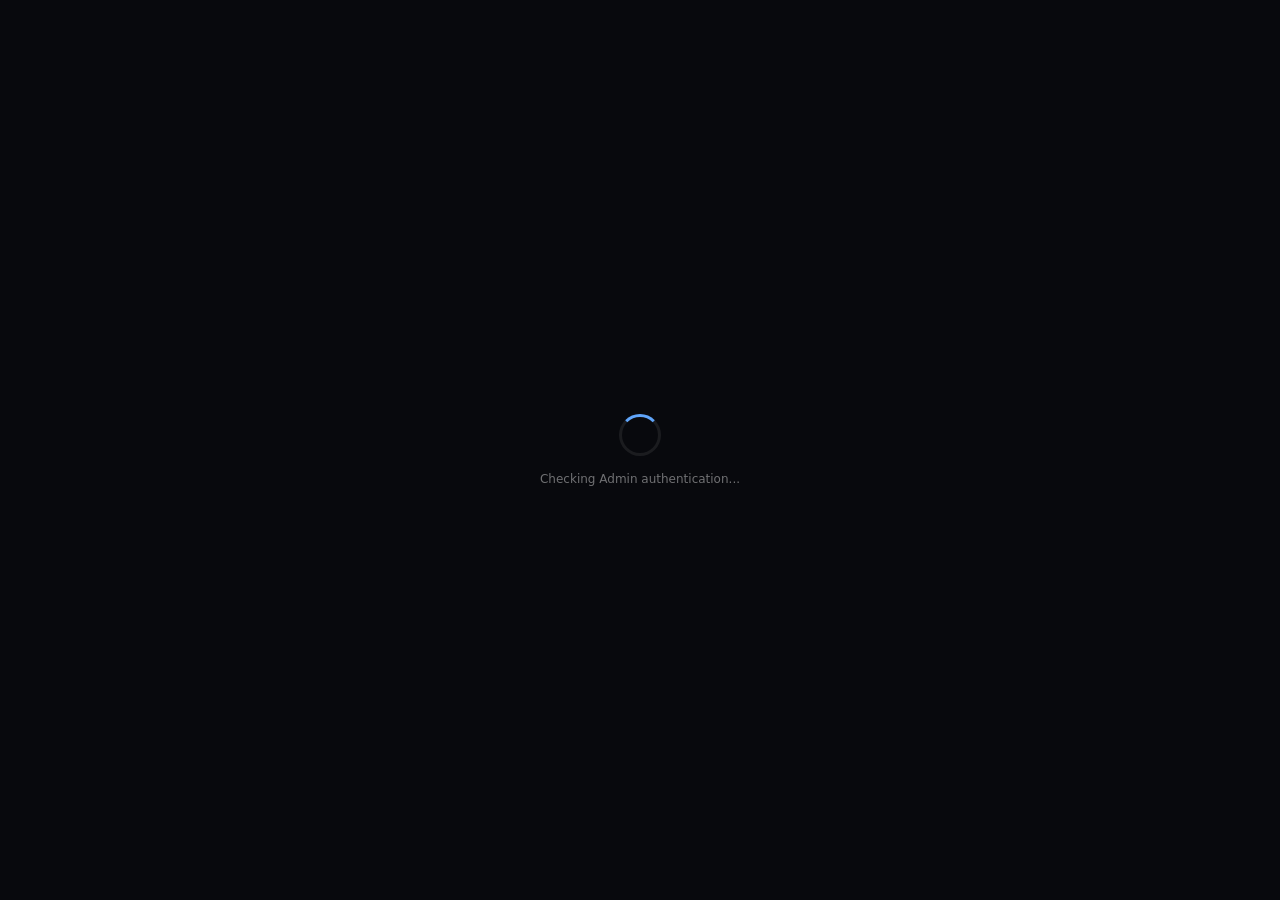
==== admin/index.html @ 2ea58e99 "Update index.html" ====
<!DOCTYPE html>
<html lang="en">
<head>
  <meta charset="UTF-8">

  <meta
    name="viewport"
    content="width=device-width, initial-scale=1.0"
  >

  <title>Admin | Personal Course Studio</title>

  <meta
    name="description"
    content="Personal Course Studio Admin Panel"
  >

  <link
    rel="manifest"
    href="../manifest.json"
  >

  <meta
    name="theme-color"
    content="#08090d"
  >

  <style>
    * {
      margin: 0;
      padding: 0;
      box-sizing: border-box;
    }

    html,
    body {
      width: 100%;
      min-height: 100%;
    }

    body {
      min-height: 100vh;
      font-family:
        Inter,
        system-ui,
        -apple-system,
        BlinkMacSystemFont,
        "Segoe UI",
        sans-serif;
      color: #f5f7fa;
      background: #08090d;
      overflow-x: hidden;
    }

    button,
    input {
      font: inherit;
    }

    button {
      cursor: pointer;
    }

    .auth-loading {
      position: fixed;
      inset: 0;
      z-index: 99999;
      display: flex;
      align-items: center;
      justify-content: center;
      background: #08090d;
    }

    .auth-loading.hidden {
      display: none;
    }

    .loader-card {
      text-align: center;
      padding: 30px;
    }

    .loader {
      width: 42px;
      height: 42px;
      margin: 0 auto 16px;
      border-radius: 50%;
      border: 3px solid rgba(255,255,255,0.08);
      border-top-color: #60a5fa;
      animation: spin 0.8s linear infinite;
    }

    @keyframes spin {
      to {
        transform: rotate(360deg);
      }
    }

    .loader-card p {
      color: rgba(255,255,255,0.42);
      font-size: 12px;
    }

    .app {
      min-height: 100vh;
      display: flex;
      background:
        radial-gradient(
          circle at 80% 10%,
          rgba(37,99,235,0.08),
          transparent 28%
        ),
        #08090d;
    }

    .sidebar {
      width: 260px;
      flex: 0 0 260px;
      min-height: 100vh;
      position: fixed;
      left: 0;
      top: 0;
      bottom: 0;
      z-index: 100;
      display: flex;
      flex-direction: column;
      padding: 20px;
      background: rgba(11,13,19,0.97);
      border-right: 1px solid rgba(255,255,255,0.07);
    }

    .sidebar-brand {
      display: flex;
      align-items: center;
      gap: 11px;
      padding: 6px 5px 22px;
      border-bottom: 1px solid rgba(255,255,255,0.07);
    }

    .sidebar-logo {
      width: 44px;
      height: 44px;
      border-radius: 12px;
      object-fit: contain;
      padding: 4px;
      background: #fff;
    }

    .sidebar-brand-text {
      min-width: 0;
    }

    .sidebar-brand-text strong {
      display: block;
      font-size: 13px;
      white-space: nowrap;
      overflow: hidden;
      text-overflow: ellipsis;
    }

    .sidebar-brand-text span {
      display: block;
      margin-top: 3px;
      font-size: 10px;
      color: rgba(255,255,255,0.38);
    }

    .nav {
      display: flex;
      flex-direction: column;
      gap: 5px;
      margin-top: 22px;
    }

    .nav-item {
      width: 100%;
      min-height: 44px;
      display: flex;
      align-items: center;
      gap: 11px;
      padding: 0 12px;
      border-radius: 11px;
      border: 1px solid transparent;
      background: transparent;
      color: rgba(255,255,255,0.50);
      text-align: left;
      font-size: 12px;
      font-weight: 800;
      transition: 0.2s ease;
    }

    .nav-item:hover,
    .nav-item.active {
      color: #fff;
      background: rgba(255,255,255,0.055);
      border-color: rgba(255,255,255,0.06);
    }

    .nav-icon {
      width: 24px;
      text-align: center;
      font-size: 15px;
    }

    .sidebar-bottom {
      margin-top: auto;
      padding-top: 18px;
      border-top: 1px solid rgba(255,255,255,0.07);
    }

    .admin-account {
      display: flex;
      align-items: center;
      gap: 10px;
      padding: 10px;
      border-radius: 12px;
      background: rgba(255,255,255,0.035);
    }

    .admin-avatar {
      width: 36px;
      height: 36px;
      flex: 0 0 36px;
      display: flex;
      align-items: center;
      justify-content: center;
      border-radius: 10px;
      background:
        linear-gradient(
          135deg,
          #2563eb,
          #4f46e5
        );
      font-size: 13px;
      font-weight: 900;
    }

    .admin-account-info {
      min-width: 0;
    }

    .admin-account-info strong {
      display: block;
      font-size: 11px;
    }

    .admin-account-info span {
      display: block;
      margin-top: 3px;
      font-size: 9px;
      color: rgba(255,255,255,0.38);
      overflow: hidden;
      text-overflow: ellipsis;
      white-space: nowrap;
    }

    .logout-btn {
      width: 100%;
      height: 42px;
      margin-top: 9px;
      border-radius: 10px;
      border: 1px solid rgba(248,113,113,0.13);
      background: rgba(127,29,29,0.10);
      color: #fca5a5;
      font-size: 11px;
      font-weight: 800;
    }

    .mobile-header {
      display: none;
      height: 62px;
      position: fixed;
      top: 0;
      left: 0;
      right: 0;
      z-index: 200;
      align-items: center;
      justify-content: space-between;
      padding: 0 14px;
      background: rgba(8,9,13,0.96);
      border-bottom: 1px solid rgba(255,255,255,0.07);
    }

    .mobile-menu-btn {
      width: 40px;
      height: 40px;
      border-radius: 10px;
      border: 1px solid rgba(255,255,255,0.08);
      background: rgba(255,255,255,0.04);
      color: #fff;
      font-size: 18px;
    }

    .content {
      width: calc(100% - 260px);
      margin-left: 260px;
      min-height: 100vh;
      padding: 25px;
    }

    .content-inner {
      width: min(1250px, 100%);
      margin: 0 auto;
    }

    .page-header {
      display: flex;
      align-items: center;
      justify-content: space-between;
      gap: 15px;
      margin-bottom: 22px;
    }

    .page-header h1 {
      font-size: 25px;
      letter-spacing: -0.035em;
    }

    .page-header p {
      margin-top: 6px;
      font-size: 12px;
      color: rgba(255,255,255,0.40);
    }

    .sync-badge {
      display: inline-flex;
      align-items: center;
      gap: 7px;
      padding: 9px 12px;
      border-radius: 999px;
      font-size: 10px;
      font-weight: 900;
      white-space: nowrap;
    }

    .sync-badge::before {
      content: "";
      width: 7px;
      height: 7px;
      border-radius: 50%;
      background: currentColor;
    }

    .sync-badge.live {
      color: #86efac;
      background: rgba(34,197,94,0.08);
    }

    .sync-badge.local {
      color: #fcd34d;
      background: rgba(245,158,11,0.08);
    }

    .sync-badge.error {
      color: #fca5a5;
      background: rgba(239,68,68,0.08);
    }

    .dashboard-grid {
      display: grid;
      grid-template-columns:
        minmax(0, 1.45fr)
        minmax(300px, 0.75fr);
      gap: 18px;
    }

    .card {
      padding: 20px;
      border: 1px solid rgba(255,255,255,0.07);
      border-radius: 18px;
      background: rgba(255,255,255,0.035);
    }

    .card-header {
      display: flex;
      align-items: center;
      justify-content: space-between;
      gap: 12px;
      margin-bottom: 18px;
    }

    .card-header h2 {
      font-size: 14px;
    }

    .card-header span {
      font-size: 10px;
      color: rgba(255,255,255,0.34);
    }

    .student-toolbar {
      display: flex;
      align-items: center;
      justify-content: space-between;
      gap: 10px;
      margin-bottom: 14px;
    }

    .search-box {
      flex: 1;
      height: 42px;
      padding: 0 12px;
      border-radius: 10px;
      border: 1px solid rgba(255,255,255,0.08);
      outline: none;
      background: rgba(255,255,255,0.04);
      color: #fff;
      font-size: 11px;
    }

    .search-box::placeholder {
      color: rgba(255,255,255,0.25);
    }

    .add-student-btn {
      height: 42px;
      padding: 0 15px;
      border: 0;
      border-radius: 10px;
      background: #2563eb;
      color: #fff;
      font-size: 11px;
      font-weight: 900;
      white-space: nowrap;
    }

    .student-table {
      width: 100%;
      overflow-x: auto;
    }

    table {
      width: 100%;
      border-collapse: collapse;
      min-width: 520px;
    }

    th {
      padding: 10px 9px;
      text-align: left;
      font-size: 9px;
      font-weight: 900;
      color: rgba(255,255,255,0.34);
      border-bottom: 1px solid rgba(255,255,255,0.07);
    }

    td {
      padding: 11px 9px;
      font-size: 11px;
      border-bottom: 1px solid rgba(255,255,255,0.045);
      vertical-align: middle;
    }

    .student-cell {
      display: flex;
      align-items: center;
      gap: 10px;
    }

    .student-image {
      width: 38px;
      height: 38px;
      object-fit: cover;
      border-radius: 10px;
      background: rgba(255,255,255,0.08);
    }

    .student-name {
      font-weight: 800;
    }

    .student-id {
      margin-top: 3px;
      font-size: 9px;
      color: rgba(255,255,255,0.32);
    }

    .action-group {
      display: flex;
      gap: 5px;
    }

    .action-btn {
      height: 31px;
      padding: 0 9px;
      border-radius: 8px;
      border: 1px solid rgba(255,255,255,0.07);
      background: rgba(255,255,255,0.04);
      color: rgba(255,255,255,0.65);
      font-size: 9px;
      font-weight: 800;
    }

    .action-btn.delete {
      color: #fca5a5;
      border-color: rgba(248,113,113,0.10);
    }

    .empty-table {
      padding: 40px 20px;
      text-align: center;
      color: rgba(255,255,255,0.30);
      font-size: 11px;
    }

    .logo-preview {
      width: 100%;
      min-height: 190px;
      display: flex;
      align-items: center;
      justify-content: center;
      border-radius: 15px;
      border: 1px dashed rgba(255,255,255,0.12);
      background: rgba(255,255,255,0.025);
      overflow: hidden;
    }

    .logo-preview img {
      max-width: 180px;
      max-height: 130px;
      object-fit: contain;
      border-radius: 14px;
    }

    .logo-empty {
      text-align: center;
      color: rgba(255,255,255,0.30);
      font-size: 11px;
    }

    .logo-actions {
      display: grid;
      grid-template-columns: 1fr 1fr;
      gap: 8px;
      margin-top: 12px;
    }

    .upload-logo-btn,
    .remove-logo-btn {
      height: 42px;
      border-radius: 10px;
      font-size: 10px;
      font-weight: 900;
    }

    .upload-logo-btn {
      border: 0;
      background: #2563eb;
      color: #fff;
    }

    .remove-logo-btn {
      border: 1px solid rgba(248,113,113,0.12);
      background: rgba(127,29,29,0.10);
      color: #fca5a5;
    }

    .logo-note {
      margin-top: 11px;
      font-size: 9px;
      line-height: 1.6;
      color: rgba(255,255,255,0.30);
    }

    .info-grid {
      display: grid;
      grid-template-columns: repeat(3, 1fr);
      gap: 12px;
      margin-top: 18px;
    }

    .info-card {
      padding: 15px;
      border-radius: 14px;
      background: rgba(255,255,255,0.03);
      border: 1px solid rgba(255,255,255,0.06);
    }

    .info-card .number {
      font-size: 25px;
      font-weight: 900;
      letter-spacing: -0.04em;
    }

    .info-card p {
      margin-top: 4px;
      font-size: 9px;
      color: rgba(255,255,255,0.34);
    }

    .modal {
      position: fixed;
      inset: 0;
      z-index: 1000;
      display: none;
      align-items: center;
      justify-content: center;
      padding: 20px;
      background: rgba(0,0,0,0.72);
      backdrop-filter: blur(8px);
    }

    .modal.show {
      display: flex;
    }

    .modal-card {
      width: min(470px, 100%);
      max-height: calc(100vh - 40px);
      overflow-y: auto;
      padding: 22px;
      border-radius: 20px;
      border: 1px solid rgba(255,255,255,0.09);
      background: #10131b;
      box-shadow: 0 30px 90px rgba(0,0,0,0.55);
    }

    .modal-header {
      display: flex;
      align-items: center;
      justify-content: space-between;
      margin-bottom: 20px;
    }

    .modal-header h3 {
      font-size: 16px;
    }

    .close-modal {
      width: 34px;
      height: 34px;
      border-radius: 9px;
      border: 1px solid rgba(255,255,255,0.08);
      background: rgba(255,255,255,0.04);
      color: #fff;
      font-size: 16px;
    }

    .form-group {
      margin-bottom: 14px;
    }

    .form-group label {
      display: block;
      margin-bottom: 7px;
      font-size: 10px;
      font-weight: 900;
      color: rgba(255,255,255,0.55);
    }

    .form-input {
      width: 100%;
      height: 44px;
      padding: 0 12px;
      border-radius: 10px;
      border: 1px solid rgba(255,255,255,0.08);
      outline: none;
      background: rgba(255,255,255,0.04);
      color: #fff;
      font-size: 11px;
    }

    .form-input:focus {
      border-color: rgba(96,165,250,0.55);
      box-shadow:
        0 0 0 3px
        rgba(37,99,235,0.10);
    }

    .image-drop {
      min-height: 130px;
      display: flex;
      align-items: center;
      justify-content: center;
      text-align: center;
      padding: 18px;
      border-radius: 12px;
      border: 1px dashed rgba(255,255,255,0.12);
      background: rgba(255,255,255,0.025);
      cursor: pointer;
      overflow: hidden;
    }

    .image-drop img {
      max-width: 100%;
      max-height: 180px;
      object-fit: contain;
      border-radius: 10px;
    }

    .image-drop-text {
      color: rgba(255,255,255,0.32);
      font-size: 10px;
      line-height: 1.6;
    }

    .modal-actions {
      display: flex;
      justify-content: flex-end;
      gap: 8px;
      margin-top: 18px;
    }

    .modal-btn {
      height: 40px;
      padding: 0 14px;
      border-radius: 9px;
      font-size: 10px;
      font-weight: 900;
    }

    .modal-btn.cancel {
      border: 1px solid rgba(255,255,255,0.08);
      background: rgba(255,255,255,0.04);
      color: rgba(255,255,255,0.65);
    }

    .modal-btn.save {
      border: 0;
      background: #2563eb;
      color: #fff;
    }

    .toast {
      position: fixed;
      left: 50%;
      bottom: 24px;
      z-index: 5000;
      max-width: calc(100% - 30px);
      padding: 12px 16px;
      border-radius: 11px;
      background: rgba(15,23,42,0.96);
      border: 1px solid rgba(255,255,255,0.09);
      box-shadow: 0 18px 50px rgba(0,0,0,0.35);
      color: #fff;
      font-size: 11px;
      transform: translate(-50%, 20px);
      opacity: 0;
      pointer-events: none;
      transition: 0.25s ease;
    }

    .toast.show {
      transform: translate(-50%, 0);
      opacity: 1;
    }

    @media (max-width: 1000px) {
      .dashboard-grid {
        grid-template-columns: 1fr;
      }
    }

    @media (max-width: 760px) {
      .sidebar {
        transform: translateX(-100%);
        transition: 0.25s ease;
        box-shadow: 20px 0 60px rgba(0,0,0,0.35);
      }

      .sidebar.open {
        transform: translateX(0);
      }

      .mobile-header {
        display: flex;
      }

      .content {
        width: 100%;
        margin-left: 0;
        padding: 82px 14px 20px;
      }

      .page-header {
        align-items: flex-start;
        flex-direction: column;
      }

      .info-grid {
        grid-template-columns: 1fr;
      }
    }

    @media (max-width: 500px) {
      .student-toolbar {
        align-items: stretch;
        flex-direction: column;
      }

      .add-student-btn {
        width: 100%;
      }

      .logo-actions {
        grid-template-columns: 1fr;
      }
    }
  </style>
</head>

<body>

  <div
    class="auth-loading"
    id="authLoading"
  >
    <div class="loader-card">
      <div class="loader"></div>

      <p>
        Checking Admin authentication...
      </p>
    </div>
  </div>


  <header class="mobile-header">

    <button
      class="mobile-menu-btn"
      id="mobileMenuBtn"
      type="button"
      aria-label="Open menu"
    >
      ☰
    </button>

    <strong>
      Admin Panel
    </strong>

    <div style="width:40px;"></div>

  </header>


  <div class="app">

    <aside
      class="sidebar"
      id="sidebar"
    >

      <div class="sidebar-brand">

        <img
          class="sidebar-logo"
          id="sidebarLogo"
          src="https://github.com/yourdocuments/masha.github.io/blob/main/logo.png?raw=true"
          alt="SNK Business"
        >

        <div class="sidebar-brand-text">

          <strong>
            Personal Course Studio
          </strong>

          <span>
            Admin Control
          </span>

        </div>

      </div>


      <nav class="nav">

        <button
          class="nav-item active"
          type="button"
        >
          <span class="nav-icon">
            👥
          </span>

          <span>
            Student Manager
          </span>
        </button>


        <button
          class="nav-item"
          type="button"
          id="logoNavBtn"
        >
          <span class="nav-icon">
            🖼️
          </span>

          <span>
            Studio Logo
          </span>
        </button>

      </nav>


      <div class="sidebar-bottom">

        <div class="admin-account">

          <div class="admin-avatar">
            A
          </div>

          <div class="admin-account-info">

            <strong>
              Admin
            </strong>

            <span id="adminEmail">
              Checking...
            </span>

          </div>

        </div>


        <button
          class="logout-btn"
          id="logoutBtn"
          type="button"
        >
          Logout
        </button>

      </div>

    </aside>


    <main class="content">

      <div class="content-inner">

        <div class="page-header">

          <div>

            <h1>
              Admin Dashboard
            </h1>

            <p>
              Manage students and studio branding.
            </p>

          </div>


          <div
            class="sync-badge local"
            id="syncBadge"
          >
            LOCAL MODE
          </div>

        </div>


        <div class="dashboard-grid">

          <section class="card">

            <div class="card-header">

              <h2>
                Student Manager
              </h2>

              <span id="studentTotal">
                0 students
              </span>

            </div>


            <div class="student-toolbar">

              <input
                id="studentSearch"
                class="search-box"
                type="search"
                placeholder="Search students..."
              >


              <button
                class="add-student-btn"
                id="addStudentBtn"
                type="button"
              >
                + Add Student
              </button>

            </div>


            <div class="student-table">

              <table>

                <thead>

                  <tr>

                    <th>
                      STUDENT
                    </th>

                    <th>
                      CREATED
                    </th>

                    <th>
                      ACTIONS
                    </th>

                  </tr>

                </thead>


                <tbody id="studentTableBody">

                  <tr>

                    <td
                      colspan="3"
                      class="empty-table"
                    >
                      Loading students...
                    </td>

                  </tr>

                </tbody>

              </table>

            </div>

          </section>


          <section
            class="card"
            id="logoCard"
          >

            <div class="card-header">

              <h2>
                Studio Logo
              </h2>

              <span>
                Firebase Storage
              </span>

            </div>


            <div
              class="logo-preview"
              id="logoPreview"
            >

              <img
                id="logoPreviewImage"
                src=""
                alt="Studio Logo"
                style="display:none;"
              >

              <div
                class="logo-empty"
                id="logoEmpty"
              >
                No custom logo uploaded.
              </div>

            </div>


            <input
              type="file"
              id="logoInput"
              accept="image/*"
              hidden
            >


            <div class="logo-actions">

              <button
                class="upload-logo-btn"
                id="uploadLogoBtn"
                type="button"
              >
                Upload Logo
              </button>

              <button
                class="remove-logo-btn"
                id="removeLogoBtn"
                type="button"
              >
                Remove Logo
              </button>

            </div>


            <p class="logo-note">
              Logo Firebase Storage-এ upload হবে এবং
              Mentor Studio-তেও sync হবে।
            </p>

          </section>

        </div>


        <div class="info-grid">

          <div class="info-card">

            <div
              class="number"
              id="infoStudents"
            >
              0
            </div>

            <p>
              Total Students
            </p>

          </div>


          <div class="info-card">

            <div
              class="number"
              id="infoLogo"
            >
              —
            </div>

            <p>
              Studio Logo
            </p>

          </div>


          <div class="info-card">

            <div
              class="number"
              id="infoAuth"
            >
              ✓
            </div>

            <p>
              Firebase Auth
            </p>

          </div>

        </div>

      </div>

    </main>

  </div>


  <div
    class="modal"
    id="studentModal"
  >

    <div class="modal-card">

      <div class="modal-header">

        <h3 id="modalTitle">
          Add Student
        </h3>

        <button
          class="close-modal"
          id="closeModalBtn"
          type="button"
        >
          ×
        </button>

      </div>


      <div class="form-group">

        <label for="studentName">
          Student Name
        </label>

        <input
          class="form-input"
          id="studentName"
          type="text"
          placeholder="Enter student name"
        >

      </div>


      <div class="form-group">

        <label>
          Student Image
        </label>


        <label
          class="image-drop"
          for="studentImageInput"
          id="imageDrop"
        >

          <div
            class="image-drop-text"
            id="imageDropText"
          >
            Click to upload student image
          </div>

          <img
            id="studentImagePreview"
            src=""
            alt=""
            style="display:none;"
          >

        </label>


        <input
          type="file"
          id="studentImageInput"
          accept="image/*"
          hidden
        >

      </div>


      <div class="modal-actions">

        <button
          class="modal-btn cancel"
          id="cancelModalBtn"
          type="button"
        >
          Cancel
        </button>

        <button
          class="modal-btn save"
          id="saveStudentBtn"
          type="button"
        >
          Save Student
        </button>

      </div>

    </div>

  </div>


  <div
    class="toast"
    id="toast"
  ></div>


  <script type="module">

    /* =====================================================
       FIREBASE
    ===================================================== */

    import {
      auth,
      db,
      storage
    } from "../firebase.js";


    import {
      collection,
      doc,
      setDoc,
      deleteDoc,
      onSnapshot,
      serverTimestamp
    } from "https://www.gstatic.com/firebasejs/12.2.1/firebase-firestore.js";


    import {
      ref,
      uploadBytes,
      getDownloadURL
    } from "https://www.gstatic.com/firebasejs/12.2.1/firebase-storage.js";


    /* =====================================================
       AUTH GUARD
    ===================================================== */

    import {
      protectAdmin,
      logoutStudio
    } from "../auth-guard.js";


    /* =====================================================
       CONFIG
    ===================================================== */

    const STUDENTS_KEY =
      "personalCourseStudioStudents";

    const PROFILE_KEY =
      "personalCourseStudioProfile";

    const SETTINGS_KEY =
      "personalCourseStudioSettings";


    /* =====================================================
       ELEMENTS
    ===================================================== */

    const authLoading =
      document.getElementById(
        "authLoading"
      );

    const adminEmail =
      document.getElementById(
        "adminEmail"
      );

    const logoutBtn =
      document.getElementById(
        "logoutBtn"
      );

    const syncBadge =
      document.getElementById(
        "syncBadge"
      );

    const studentTableBody =
      document.getElementById(
        "studentTableBody"
      );

    const studentSearch =
      document.getElementById(
        "studentSearch"
      );

    const addStudentBtn =
      document.getElementById(
        "addStudentBtn"
      );

    const studentTotal =
      document.getElementById(
        "studentTotal"
      );

    const infoStudents =
      document.getElementById(
        "infoStudents"
      );

    const infoLogo =
      document.getElementById(
        "infoLogo"
      );

    const logoPreviewImage =
      document.getElementById(
        "logoPreviewImage"
      );

    const logoEmpty =
      document.getElementById(
        "logoEmpty"
      );

    const logoInput =
      document.getElementById(
        "logoInput"
      );

    const uploadLogoBtn =
      document.getElementById(
        "uploadLogoBtn"
      );

    const removeLogoBtn =
      document.getElementById(
        "removeLogoBtn"
      );

    const sidebarLogo =
      document.getElementById(
        "sidebarLogo"
      );

    const studentModal =
      document.getElementById(
        "studentModal"
      );

    const modalTitle =
      document.getElementById(
        "modalTitle"
      );

    const closeModalBtn =
      document.getElementById(
        "closeModalBtn"
      );

    const cancelModalBtn =
      document.getElementById(
        "cancelModalBtn"
      );

    const studentName =
      document.getElementById(
        "studentName"
      );

    const studentImageInput =
      document.getElementById(
        "studentImageInput"
      );

    const studentImagePreview =
      document.getElementById(
        "studentImagePreview"
      );

    const imageDropText =
      document.getElementById(
        "imageDropText"
      );

    const saveStudentBtn =
      document.getElementById(
        "saveStudentBtn"
      );

    const logoCard =
      document.getElementById(
        "logoCard"
      );

    const logoNavBtn =
      document.getElementById(
        "logoNavBtn"
      );

    const mobileMenuBtn =
      document.getElementById(
        "mobileMenuBtn"
      );

    const sidebar =
      document.getElementById(
        "sidebar"
      );

    const toast =
      document.getElementById(
        "toast"
      );


    /* =====================================================
       STATE
    ===================================================== */

    let students = [];

    let editingStudentId = null;

    let selectedStudentImageFile = null;

    let currentLogoUrl = "";

    let toastTimer = null;


    /* =====================================================
       TOAST
    ===================================================== */

    function showToast(message) {

      toast.textContent =
        message;

      toast.classList.add(
        "show"
      );

      clearTimeout(
        toastTimer
      );

      toastTimer =
        setTimeout(
          () => {

            toast.classList.remove(
              "show"
            );

          },
          2600
        );
    }


    /* =====================================================
       SYNC STATUS
    ===================================================== */

    function setSyncStatus(
      text,
      type
    ) {

      syncBadge.textContent =
        text;

      syncBadge.className =
        "sync-badge " + type;
    }


    /* =====================================================
       START ADMIN APP
    ===================================================== */

    async function startAdminApp(
      user
    ) {

      console.log(
        "Admin authenticated:",
        user.email
      );


      authLoading.classList.add(
        "hidden"
      );


      adminEmail.textContent =
        user.email;


      sessionStorage.setItem(
        "personalCourseStudioRole",
        "admin"
      );

      sessionStorage.setItem(
        "personalCourseStudioUsername",
        "admin"
      );

      sessionStorage.setItem(
        "personalCourseStudioUid",
        user.uid
      );

      sessionStorage.setItem(
        "personalCourseStudioAdminLoggedIn",
        "true"
      );


      loadLocalData();

      listenToStudents();

      listenToLogo();

      registerServiceWorker();

    }


    /* =====================================================
       START AUTH GUARD
    ===================================================== */

    protectAdmin()
      .then(
        user => {

          startAdminApp(
            user
          );

        }
      )
      .catch(
        error => {

          console.error(
            "Admin guard error:",
            error
          );

          window.location.replace(
            "../login/"
          );

        }
      );


    /* =====================================================
       LOGOUT
    ===================================================== */

    logoutBtn.addEventListener(
      "click",
      async () => {

        logoutBtn.disabled =
          true;

        logoutBtn.textContent =
          "Logging out...";

        await logoutStudio();

      }
    );


    /* =====================================================
       LOCAL DATA
    ===================================================== */

    function loadLocalData() {

      try {

        const savedStudents =
          JSON.parse(
            localStorage.getItem(
              STUDENTS_KEY
            ) || "[]"
          );

        students =
          Array.isArray(
            savedStudents
          )
            ? savedStudents
            : [];

        renderStudents();

      } catch {

        students = [];

        renderStudents();

      }


      try {

        const profile =
          JSON.parse(
            localStorage.getItem(
              PROFILE_KEY
            ) || "null"
          );

        if (
          profile &&
          profile.logo
        ) {

          applyLogo(
            profile.logo
          );

        }

      } catch {}

    }


    /* =====================================================
       FIRESTORE STUDENTS
    ===================================================== */

    function listenToStudents() {

      try {

        const studentsRef =
          collection(
            db,
            "students"
          );

        onSnapshot(
          studentsRef,

          snapshot => {

            students =
              snapshot.docs.map(
                item => ({
                  id: item.id,
                  ...item.data()
                })
              );

            localStorage.setItem(
              STUDENTS_KEY,
              JSON.stringify(
                students
              )
            );

            renderStudents();

            setSyncStatus(
              "LIVE SYNC",
              "live"
            );

          },

          error => {

            console.error(
              "Students snapshot:",
              error
            );

            loadLocalStudents();

            setSyncStatus(
              "LOCAL MODE",
              "local"
            );

          }
        );

      } catch (
        error
      ) {

        console.error(
          "Student Firebase error:",
          error
        );

        loadLocalStudents();

      }

    }


    /* =====================================================
       LOCAL STUDENTS
    ===================================================== */

    function loadLocalStudents() {

      try {

        const saved =
          JSON.parse(
            localStorage.getItem(
              STUDENTS_KEY
            ) || "[]"
          );

        students =
          Array.isArray(saved)
            ? saved
            : [];

      } catch {

        students = [];

      }

      renderStudents();

    }


    /* =====================================================
       RENDER STUDENTS
    ===================================================== */

    function renderStudents() {

      const search =
        studentSearch.value
          .trim()
          .toLowerCase();


      const filtered =
        students.filter(
          student =>
            String(
              student.name || ""
            )
              .toLowerCase()
              .includes(search)
        );


      studentTotal.textContent =
        `${students.length} student${
          students.length === 1
            ? ""
            : "s"
        }`;


      infoStudents.textContent =
        students.length;


      if (!filtered.length) {

        studentTableBody.innerHTML = `
          <tr>
            <td
              colspan="3"
              class="empty-table"
            >
              ${
                students.length
                  ? "No matching students found."
                  : "No students added yet."
              }
            </td>
          </tr>
        `;

        return;

      }


      studentTableBody.innerHTML =
        filtered.map(
          student => {

            const image =
              student.image ||
              student.photo ||
              student.avatar ||
              student.imageUrl ||
              "";


            const avatar =
              image ||
              "https://ui-avatars.com/api/?name=" +
              encodeURIComponent(
                student.name ||
                "Student"
              ) +
              "&background=1e293b&color=ffffff";


            const created =
              student.createdAt &&
              typeof student.createdAt.toDate ===
                "function"

                ? student.createdAt
                    .toDate()
                    .toLocaleDateString()

                : student.createdAt
                  ? new Date(
                      student.createdAt
                    ).toLocaleDateString()

                  : "—";


            return `
              <tr>

                <td>

                  <div class="student-cell">

                    <img
                      class="student-image"
                      src="${avatar}"
                      alt=""
                    >

                    <div>

                      <div class="student-name">
                        ${escapeHtml(
                          student.name ||
                          "Unnamed Student"
                        )}
                      </div>

                      <div class="student-id">
                        ID: ${escapeHtml(
                          student.id || "—"
                        )}
                      </div>

                    </div>

                  </div>

                </td>


                <td>
                  ${escapeHtml(created)}
                </td>


                <td>

                  <div class="action-group">

                    <button
                      class="action-btn"
                      type="button"
                      data-edit="${student.id}"
                    >
                      Edit
                    </button>

                    <button
                      class="action-btn delete"
                      type="button"
                      data-delete="${student.id}"
                    >
                      Delete
                    </button>

                  </div>

                </td>

              </tr>
            `;

          }
        ).join("");


      document
        .querySelectorAll(
          "[data-edit]"
        )
        .forEach(
          button => {

            button.addEventListener(
              "click",
              () => {

                openEditStudent(
                  button.dataset.edit
                );

              }
            );

          }
        );


      document
        .querySelectorAll(
          "[data-delete]"
        )
        .forEach(
          button => {

            button.addEventListener(
              "click",
              () => {

                deleteStudent(
                  button.dataset.delete
                );

              }
            );

          }
        );

    }


    /* =====================================================
       SEARCH
    ===================================================== */

    studentSearch.addEventListener(
      "input",
      renderStudents
    );


    /* =====================================================
       ADD STUDENT
    ===================================================== */

    addStudentBtn.addEventListener(
      "click",
      openAddStudent
    );


    function openAddStudent() {

      editingStudentId =
        null;

      selectedStudentImageFile =
        null;

      modalTitle.textContent =
        "Add Student";

      studentName.value =
        "";

      studentImageInput.value =
        "";

      studentImagePreview.style.display =
        "none";

      studentImagePreview.src =
        "";

      imageDropText.style.display =
        "block";

      saveStudentBtn.textContent =
        "Save Student";

      studentModal.classList.add(
        "show"
      );

    }


    /* =====================================================
       EDIT STUDENT
    ===================================================== */

    function openEditStudent(
      id
    ) {

      const student =
        students.find(
          item =>
            item.id === id
        );


      if (!student) {
        return;
      }


      editingStudentId =
        id;

      selectedStudentImageFile =
        null;


      modalTitle.textContent =
        "Edit Student";


      studentName.value =
        student.name || "";


      studentImageInput.value =
        "";


      const image =
        student.image ||
        student.photo ||
        student.avatar ||
        student.imageUrl ||
        "";


      if (image) {

        studentImagePreview.src =
          image;

        studentImagePreview.style.display =
          "block";

        imageDropText.style.display =
          "none";

      } else {

        studentImagePreview.style.display =
          "none";

        imageDropText.style.display =
          "block";

      }


      saveStudentBtn.textContent =
        "Update Student";


      studentModal.classList.add(
        "show"
      );

    }


    /* =====================================================
       CLOSE MODAL
    ===================================================== */

    function closeStudentModal() {

      studentModal.classList.remove(
        "show"
      );

      editingStudentId =
        null;

      selectedStudentImageFile =
        null;

    }


    closeModalBtn.addEventListener(
      "click",
      closeStudentModal
    );


    cancelModalBtn.addEventListener(
      "click",
      closeStudentModal
    );


    studentModal.addEventListener(
      "click",
      event => {

        if (
          event.target ===
          studentModal
        ) {

          closeStudentModal();

        }

      }
    );


    /* =====================================================
       STUDENT IMAGE
    ===================================================== */

    studentImageInput.addEventListener(
      "change",
      event => {

        const file =
          event.target.files?.[0];


        if (!file) {
          return;
        }


        selectedStudentImageFile =
          file;


        const reader =
          new FileReader();


        reader.onload =
          () => {

            studentImagePreview.src =
              reader.result;

            studentImagePreview.style.display =
              "block";

            imageDropText.style.display =
              "none";

          };


        reader.readAsDataURL(
          file
        );

      }
    );


    /* =====================================================
       SAVE STUDENT
    ===================================================== */

    saveStudentBtn.addEventListener(
      "click",
      saveStudent
    );


    async function saveStudent() {

      const name =
        studentName.value.trim();


      if (!name) {

        showToast(
          "Student name দিন।"
        );

        studentName.focus();

        return;

      }


      saveStudentBtn.disabled =
        true;

      saveStudentBtn.textContent =
        "Saving...";


      const wasEditing =
        Boolean(
          editingStudentId
        );


      try {

        const id =
          editingStudentId ||
          `student_${Date.now()}`;


        let imageUrl = "";


        const existing =
          students.find(
            student =>
              student.id === id
          );


        imageUrl =
          existing?.image ||
          existing?.imageUrl ||
          "";


        if (
          selectedStudentImageFile
        ) {

          const storageRef =
            ref(
              storage,
              `students/${id}/${Date.now()}_${selectedStudentImageFile.name}`
            );


          const uploadResult =
            await uploadBytes(
              storageRef,
              selectedStudentImageFile
            );


          imageUrl =
            await getDownloadURL(
              uploadResult.ref
            );

        }


        await setDoc(
          doc(
            db,
            "students",
            id
          ),
          {

            name,

            image:
              imageUrl,

            imageUrl:
              imageUrl,

            updatedAt:
              serverTimestamp(),

            ...(wasEditing
              ? {}
              : {
                  createdAt:
                    serverTimestamp()
                })

          },
          {
            merge: true
          }
        );


        showToast(
          wasEditing
            ? "Student updated."
            : "Student added."
        );


        closeStudentModal();


      } catch (
        error
      ) {

        console.error(
          "Save student error:",
          error
        );


        saveStudentLocal(
          name
        );


        showToast(
          "Firebase unavailable. Student local mode-এ saved."
        );


        closeStudentModal();


        setSyncStatus(
          "LOCAL MODE",
          "local"
        );

      } finally {

        saveStudentBtn.disabled =
          false;

        saveStudentBtn.textContent =
          wasEditing
            ? "Update Student"
            : "Save Student";

      }

    }


    /* =====================================================
       LOCAL STUDENT FALLBACK
    ===================================================== */

    function saveStudentLocal(
      name
    ) {

      const index =
        students.findIndex(
          student =>
            student.id ===
            editingStudentId
        );


      let image = "";


      if (
        studentImagePreview.src &&
        studentImagePreview.src !==
          window.location.href
      ) {

        image =
          studentImagePreview.src;

      }


      const record = {

        id:
          editingStudentId ||
          `student_${Date.now()}`,

        name,

        image,

        createdAt:
          new Date().toISOString()

      };


      if (index >= 0) {

        students[index] = {
          ...students[index],
          ...record
        };

      } else {

        students.unshift(
          record
        );

      }


      localStorage.setItem(
        STUDENTS_KEY,
        JSON.stringify(
          students
        )
      );


      renderStudents();

    }


    /* =====================================================
       DELETE STUDENT
    ===================================================== */

    async function deleteStudent(
      id
    ) {

      const student =
        students.find(
          item =>
            item.id === id
        );


      if (!student) {
        return;
      }


      const confirmed =
        confirm(
          `Delete "${
            student.name ||
            "this student"
          }"?`
        );


      if (!confirmed) {
        return;
      }


      try {

        await deleteDoc(
          doc(
            db,
            "students",
            id
          )
        );


        showToast(
          "Student deleted."
        );


      } catch (
        error
      ) {

        console.error(
          "Delete student:",
          error
        );


        students =
          students.filter(
            item =>
              item.id !== id
          );


        localStorage.setItem(
          STUDENTS_KEY,
          JSON.stringify(
            students
          )
        );


        renderStudents();


        showToast(
          "Firebase unavailable. Removed locally."
        );


        setSyncStatus(
          "LOCAL MODE",
          "local"
        );

      }

    }


    /* =====================================================
       LOGO LISTENER
    ===================================================== */

    function listenToLogo() {

      try {

        const settingsRef =
          doc(
            db,
            "studio",
            "settings"
          );


        onSnapshot(
          settingsRef,

          snapshot => {

            if (
              !snapshot.exists()
            ) {

              loadLocalLogo();

              return;

            }


            const data =
              snapshot.data();


            const logoUrl =
              data.studioLogo ||
              "";


            currentLogoUrl =
              logoUrl;


            if (logoUrl) {

              applyLogo(
                logoUrl
              );


              localStorage.setItem(
                SETTINGS_KEY,
                JSON.stringify({
                  ...getLocalSettings(),
                  studioLogo:
                    logoUrl
                })
              );

            } else {

              applyLogo(
                ""
              );

            }


            setSyncStatus(
              "LIVE SYNC",
              "live"
            );

          },

          error => {

            console.error(
              "Logo snapshot:",
              error
            );


            loadLocalLogo();

          }
        );

      } catch (
        error
      ) {

        console.error(
          "Logo Firebase:",
          error
        );


        loadLocalLogo();

      }

    }


    /* =====================================================
       LOCAL LOGO
    ===================================================== */

    function loadLocalLogo() {

      try {

        const profile =
          JSON.parse(
            localStorage.getItem(
              PROFILE_KEY
            ) || "null"
          );


        if (
          profile?.logo
        ) {

          applyLogo(
            profile.logo
          );

        }

      } catch {}

    }


    function getLocalSettings() {

      try {

        return JSON.parse(
          localStorage.getItem(
            SETTINGS_KEY
          ) || "{}"
        );

      } catch {

        return {};

      }

    }


    /* =====================================================
       APPLY LOGO
    ===================================================== */

    function applyLogo(
      url
    ) {

      currentLogoUrl =
        url || "";


      if (url) {

        logoPreviewImage.src =
          url;

        logoPreviewImage.style.display =
          "block";

        logoEmpty.style.display =
          "none";


        sidebarLogo.src =
          url;


        infoLogo.textContent =
          "✓";

      } else {

        logoPreviewImage.src =
          "";

        logoPreviewImage.style.display =
          "none";

        logoEmpty.style.display =
          "block";


        sidebarLogo.src =
          "https://github.com/yourdocuments/masha.github.io/blob/main/logo.png?raw=true";


        infoLogo.textContent =
          "—";

      }


      try {

        const profile =
          JSON.parse(
            localStorage.getItem(
              PROFILE_KEY
            ) || "{}"
          );


        profile.logo =
          url || "";


        localStorage.setItem(
          PROFILE_KEY,
          JSON.stringify(
            profile
          )
        );

      } catch {}

    }


    /* =====================================================
       LOGO UPLOAD
    ===================================================== */

    uploadLogoBtn.addEventListener(
      "click",
      () => {

        logoInput.click();

      }
    );


    logoInput.addEventListener(
      "change",
      async event => {

        const file =
          event.target.files?.[0];


        if (!file) {
          return;
        }


        uploadLogoBtn.disabled =
          true;

        uploadLogoBtn.textContent =
          "Uploading...";


        try {

          const storageRef =
            ref(
              storage,
              `studio/logo/${Date.now()}_${file.name}`
            );


          const result =
            await uploadBytes(
              storageRef,
              file
            );


          const logoUrl =
            await getDownloadURL(
              result.ref
            );


          await setDoc(
            doc(
              db,
              "studio",
              "settings"
            ),
            {

              studioLogo:
                logoUrl,

              updatedAt:
                serverTimestamp()

            },
            {
              merge: true
            }
          );


          const settings =
            getLocalSettings();


          settings.studioLogo =
            logoUrl;


          localStorage.setItem(
            SETTINGS_KEY,
            JSON.stringify(
              settings
            )
          );


          applyLogo(
            logoUrl
          );


          showToast(
            "Logo uploaded successfully."
          );


          setSyncStatus(
            "LIVE SYNC",
            "live"
          );


        } catch (
          error
        ) {

          console.error(
            "Logo upload:",
            error
          );


          showToast(
            "Logo upload failed."
          );


          setSyncStatus(
            "SYNC ERROR",
            "error"
          );


        } finally {

          uploadLogoBtn.disabled =
            false;

          uploadLogoBtn.textContent =
            "Upload Logo";

          logoInput.value =
            "";

        }

      }
    );


    /* =====================================================
       REMOVE LOGO
    ===================================================== */

    removeLogoBtn.addEventListener(
      "click",
      async () => {

        if (!currentLogoUrl) {

          showToast(
            "কোনো custom logo নেই।"
          );

          return;

        }


        const confirmed =
          confirm(
            "Custom studio logo remove করবেন?"
          );


        if (!confirmed) {
          return;
        }


        removeLogoBtn.disabled =
          true;


        try {

          await setDoc(
            doc(
              db,
              "studio",
              "settings"
            ),
            {

              studioLogo:
                "",

              updatedAt:
                serverTimestamp()

            },
            {
              merge: true
            }
          );


          applyLogo(
            ""
          );


          const settings =
            getLocalSettings();


          settings.studioLogo =
            "";


          localStorage.setItem(
            SETTINGS_KEY,
            JSON.stringify(
              settings
            )
          );


          showToast(
            "Logo removed."
          );


        } catch (
          error
        ) {

          console.error(
            "Remove logo:",
            error
          );


          showToast(
            "Logo remove করা যায়নি।"
          );


        } finally {

          removeLogoBtn.disabled =
            false;

        }

      }
    );


    /* =====================================================
       LOGO NAV
    ===================================================== */

    logoNavBtn.addEventListener(
      "click",
      () => {

        logoCard.scrollIntoView({
          behavior: "smooth",
          block: "center"
        });


        closeMobileMenu();

      }
    );


    /* =====================================================
       MOBILE MENU
    ===================================================== */

    mobileMenuBtn.addEventListener(
      "click",
      () => {

        sidebar.classList.toggle(
          "open"
        );

      }
    );


    function closeMobileMenu() {

      sidebar.classList.remove(
        "open"
      );

    }


    /* =====================================================
       ESCAPE HTML
    ===================================================== */

    function escapeHtml(
      value
    ) {

      return String(
        value
      )
        .replaceAll(
          "&",
          "&amp;"
        )
        .replaceAll(
          "<",
          "&lt;"
        )
        .replaceAll(
          ">",
          "&gt;"
        )
        .replaceAll(
          '"',
          "&quot;"
        )
        .replaceAll(
          "'",
          "&#039;"
        );

    }


    /* =====================================================
       SERVICE WORKER
    ===================================================== */

    function registerServiceWorker() {

      if (
        "serviceWorker" in navigator
      ) {

        navigator.serviceWorker
          .register(
            "../sw.js"
          )
          .catch(
            error => {

              console.log(
                "Service worker:",
                error
              );

            }
          );

      }

    }

  </script>

</body>
</html>
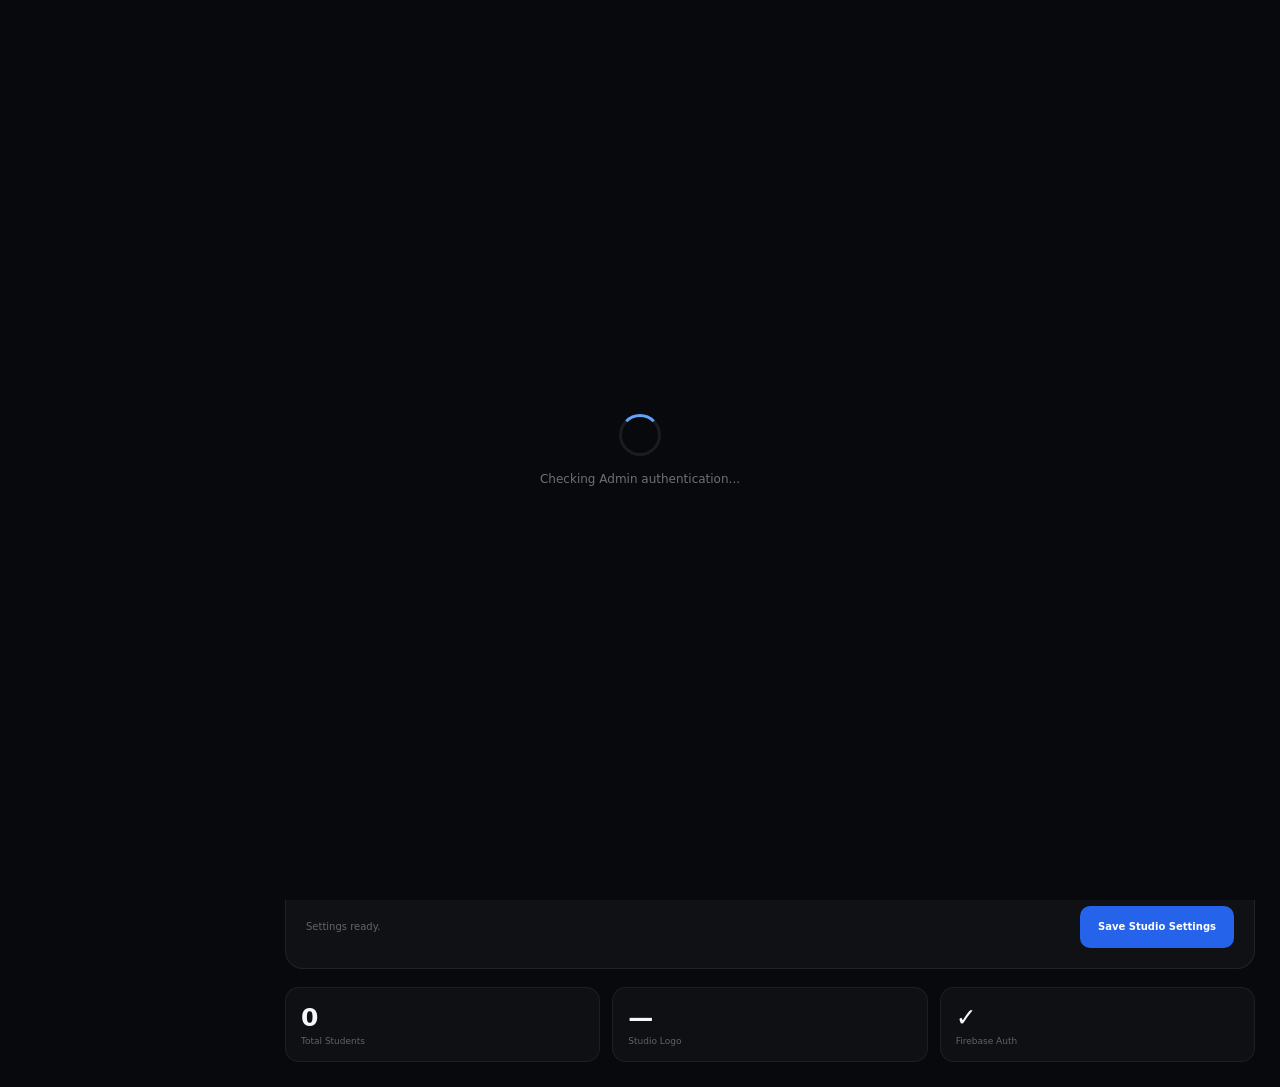
==== commit 3002c77d: "Update index.html" ====
--- a/admin/index.html
+++ b/admin/index.html
@@ -53,7 +53,9 @@
     }
 
     button,
-    input {
+    input,
+    textarea,
+    select {
       font: inherit;
     }
 
@@ -560,6 +562,105 @@
       font-size: 9px;
       line-height: 1.6;
       color: rgba(255,255,255,0.30);
+    }
+
+    /* SETTINGS */
+
+    .settings-card {
+      margin-top: 18px;
+    }
+
+    .settings-grid {
+      display: grid;
+      grid-template-columns:
+        repeat(2, minmax(0, 1fr));
+      gap: 14px;
+    }
+
+    .settings-field {
+      min-width: 0;
+    }
+
+    .settings-field.full {
+      grid-column: 1 / -1;
+    }
+
+    .settings-field label {
+      display: block;
+      margin-bottom: 7px;
+      font-size: 10px;
+      font-weight: 900;
+      color: rgba(255,255,255,0.55);
+    }
+
+    .settings-input,
+    .settings-textarea,
+    .settings-select {
+      width: 100%;
+      border: 1px solid rgba(255,255,255,0.08);
+      outline: none;
+      border-radius: 10px;
+      background: rgba(255,255,255,0.04);
+      color: #fff;
+      font-size: 11px;
+    }
+
+    .settings-input,
+    .settings-select {
+      height: 44px;
+      padding: 0 12px;
+    }
+
+    .settings-textarea {
+      min-height: 92px;
+      padding: 12px;
+      resize: vertical;
+      line-height: 1.5;
+    }
+
+    .settings-input:focus,
+    .settings-textarea:focus,
+    .settings-select:focus {
+      border-color: rgba(96,165,250,0.55);
+      box-shadow:
+        0 0 0 3px
+        rgba(37,99,235,0.10);
+    }
+
+    .settings-select option {
+      background: #10131b;
+      color: #fff;
+    }
+
+    .settings-actions {
+      display: flex;
+      align-items: center;
+      justify-content: space-between;
+      gap: 12px;
+      margin-top: 18px;
+      padding-top: 16px;
+      border-top: 1px solid rgba(255,255,255,0.06);
+    }
+
+    .settings-status {
+      color: rgba(255,255,255,0.35);
+      font-size: 10px;
+    }
+
+    .save-settings-btn {
+      height: 42px;
+      padding: 0 18px;
+      border: 0;
+      border-radius: 10px;
+      background: #2563eb;
+      color: #fff;
+      font-size: 10px;
+      font-weight: 900;
+    }
+
+    .save-settings-btn:disabled {
+      opacity: 0.55;
+      cursor: not-allowed;
     }
 
     .info-grid {
@@ -777,8 +878,25 @@
         flex-direction: column;
       }
 
+      .settings-grid {
+        grid-template-columns: 1fr;
+      }
+
+      .settings-field.full {
+        grid-column: auto;
+      }
+
       .info-grid {
         grid-template-columns: 1fr;
+      }
+
+      .settings-actions {
+        align-items: stretch;
+        flex-direction: column;
+      }
+
+      .save-settings-btn {
+        width: 100%;
       }
     }
 
@@ -800,20 +918,26 @@
 </head>
 
 <body>
+
+  <!-- AUTH LOADING -->
 
   <div
     class="auth-loading"
     id="authLoading"
   >
     <div class="loader-card">
+
       <div class="loader"></div>
 
       <p>
         Checking Admin authentication...
       </p>
+
     </div>
   </div>
 
+
+  <!-- MOBILE HEADER -->
 
   <header class="mobile-header">
 
@@ -837,6 +961,8 @@
 
   <div class="app">
 
+    <!-- SIDEBAR -->
+
     <aside
       class="sidebar"
       id="sidebar"
@@ -871,7 +997,9 @@
         <button
           class="nav-item active"
           type="button"
+          id="studentNavBtn"
         >
+
           <span class="nav-icon">
             👥
           </span>
@@ -879,6 +1007,7 @@
           <span>
             Student Manager
           </span>
+
         </button>
 
 
@@ -887,6 +1016,7 @@
           type="button"
           id="logoNavBtn"
         >
+
           <span class="nav-icon">
             🖼️
           </span>
@@ -894,6 +1024,24 @@
           <span>
             Studio Logo
           </span>
+
+        </button>
+
+
+        <button
+          class="nav-item"
+          type="button"
+          id="settingsNavBtn"
+        >
+
+          <span class="nav-icon">
+            ⚙️
+          </span>
+
+          <span>
+            Studio Settings
+          </span>
+
         </button>
 
       </nav>
@@ -935,6 +1083,8 @@
     </aside>
 
 
+    <!-- MAIN -->
+
     <main class="content">
 
       <div class="content-inner">
@@ -948,7 +1098,7 @@
             </h1>
 
             <p>
-              Manage students and studio branding.
+              Manage students, studio branding and settings.
             </p>
 
           </div>
@@ -964,9 +1114,16 @@
         </div>
 
 
+        <!-- STUDENTS + LOGO -->
+
         <div class="dashboard-grid">
 
-          <section class="card">
+          <!-- STUDENTS -->
+
+          <section
+            class="card"
+            id="studentCard"
+          >
 
             <div class="card-header">
 
@@ -1049,6 +1206,8 @@
           </section>
 
 
+          <!-- LOGO -->
+
           <section
             class="card"
             id="logoCard"
@@ -1107,6 +1266,7 @@
                 Upload Logo
               </button>
 
+
               <button
                 class="remove-logo-btn"
                 id="removeLogoBtn"
@@ -1128,6 +1288,150 @@
         </div>
 
 
+        <!-- STUDIO SETTINGS -->
+
+        <section
+          class="card settings-card"
+          id="settingsCard"
+        >
+
+          <div class="card-header">
+
+            <h2>
+              Studio Settings
+            </h2>
+
+            <span>
+              Firebase Firestore
+            </span>
+
+          </div>
+
+
+          <div class="settings-grid">
+
+            <div class="settings-field">
+
+              <label for="studioName">
+                Studio Name
+              </label>
+
+              <input
+                class="settings-input"
+                id="studioName"
+                type="text"
+                placeholder="Personal Course Studio"
+              >
+
+            </div>
+
+
+            <div class="settings-field">
+
+              <label for="studioLogoText">
+                Studio Logo Text
+              </label>
+
+              <input
+                class="settings-input"
+                id="studioLogoText"
+                type="text"
+                placeholder="CS"
+              >
+
+            </div>
+
+
+            <div class="settings-field">
+
+              <label for="studioSubtitle">
+                Studio Subtitle
+              </label>
+
+              <input
+                class="settings-input"
+                id="studioSubtitle"
+                type="text"
+                placeholder="নিজের ক্লাস ও কোর্স ভিডিও তৈরির জন্য"
+              >
+
+            </div>
+
+
+            <div class="settings-field">
+
+              <label for="selectedBrand">
+                Selected Brand
+              </label>
+
+              <input
+                class="settings-input"
+                id="selectedBrand"
+                type="text"
+                placeholder="Shah Neil Khan / USHA.AI"
+              >
+
+            </div>
+
+
+            <div class="settings-field">
+
+              <label for="zoomTitle">
+                Zoom / Class Title
+              </label>
+
+              <input
+                class="settings-input"
+                id="zoomTitle"
+                type="text"
+                placeholder="Zoom Demo"
+              >
+
+            </div>
+
+
+            <div class="settings-field full">
+
+              <label for="welcomeText">
+                Welcome Text
+              </label>
+
+              <textarea
+                class="settings-textarea"
+                id="welcomeText"
+                placeholder="আপনার ক্লাস শুরু করার জন্য প্রস্তুত?"
+              ></textarea>
+
+            </div>
+
+          </div>
+
+
+          <div class="settings-actions">
+
+            <div
+              class="settings-status"
+              id="settingsStatus"
+            >
+              Settings ready.
+            </div>
+
+
+            <button
+              class="save-settings-btn"
+              id="saveSettingsBtn"
+              type="button"
+            >
+              Save Studio Settings
+            </button>
+
+          </div>
+
+        </section>
+
+
+        <!-- INFO -->
+
         <div class="info-grid">
 
           <div class="info-card">
@@ -1185,6 +1489,8 @@
 
   </div>
 
+
+  <!-- STUDENT MODAL -->
 
   <div
     class="modal"
@@ -1246,6 +1552,7 @@
             Click to upload student image
           </div>
 
+
           <img
             id="studentImagePreview"
             src=""
@@ -1276,6 +1583,7 @@
           Cancel
         </button>
 
+
         <button
           class="modal-btn save"
           id="saveStudentBtn"
@@ -1291,6 +1599,8 @@
   </div>
 
 
+  <!-- TOAST -->
+
   <div
     class="toast"
     id="toast"
@@ -1304,7 +1614,6 @@
     ===================================================== */
 
     import {
-      auth,
       db,
       storage
     } from "../firebase.js";
@@ -1351,6 +1660,29 @@
       "personalCourseStudioSettings";
 
 
+    const DEFAULT_SETTINGS = {
+
+      studioName:
+        "Personal Course Studio",
+
+      studioSubtitle:
+        "নিজের ক্লাস ও কোর্স ভিডিও তৈরির জন্য",
+
+      studioLogo:
+        "CS",
+
+      selectedBrand:
+        "Shah Neil Khan / USHA.AI",
+
+      zoomTitle:
+        "Zoom Demo",
+
+      welcomeText:
+        "আপনার ক্লাস শুরু করার জন্য প্রস্তুত?"
+
+    };
+
+
     /* =====================================================
        ELEMENTS
     ===================================================== */
@@ -1490,6 +1822,26 @@
         "logoNavBtn"
       );
 
+    const studentNavBtn =
+      document.getElementById(
+        "studentNavBtn"
+      );
+
+    const settingsNavBtn =
+      document.getElementById(
+        "settingsNavBtn"
+      );
+
+    const studentCard =
+      document.getElementById(
+        "studentCard"
+      );
+
+    const settingsCard =
+      document.getElementById(
+        "settingsCard"
+      );
+
     const mobileMenuBtn =
       document.getElementById(
         "mobileMenuBtn"
@@ -1503,6 +1855,49 @@
     const toast =
       document.getElementById(
         "toast"
+      );
+
+
+    /* SETTINGS ELEMENTS */
+
+    const studioName =
+      document.getElementById(
+        "studioName"
+      );
+
+    const studioLogoText =
+      document.getElementById(
+        "studioLogoText"
+      );
+
+    const studioSubtitle =
+      document.getElementById(
+        "studioSubtitle"
+      );
+
+    const selectedBrand =
+      document.getElementById(
+        "selectedBrand"
+      );
+
+    const zoomTitle =
+      document.getElementById(
+        "zoomTitle"
+      );
+
+    const welcomeText =
+      document.getElementById(
+        "welcomeText"
+      );
+
+    const saveSettingsBtn =
+      document.getElementById(
+        "saveSettingsBtn"
+      );
+
+    const settingsStatus =
+      document.getElementById(
+        "settingsStatus"
       );
 
 
@@ -1512,20 +1907,26 @@
 
     let students = [];
 
-    let editingStudentId = null;
-
-    let selectedStudentImageFile = null;
-
-    let currentLogoUrl = "";
-
-    let toastTimer = null;
+    let editingStudentId =
+      null;
+
+    let selectedStudentImageFile =
+      null;
+
+    let currentLogoUrl =
+      "";
+
+    let toastTimer =
+      null;
 
 
     /* =====================================================
        TOAST
     ===================================================== */
 
-    function showToast(message) {
+    function showToast(
+      message
+    ) {
 
       toast.textContent =
         message;
@@ -1549,6 +1950,7 @@
           },
           2600
         );
+
     }
 
 
@@ -1565,12 +1967,14 @@
         text;
 
       syncBadge.className =
-        "sync-badge " + type;
+        "sync-badge " +
+        type;
+
     }
 
 
     /* =====================================================
-       START ADMIN APP
+       START ADMIN
     ===================================================== */
 
     async function startAdminApp(
@@ -1589,28 +1993,8 @@
 
 
       adminEmail.textContent =
-        user.email;
-
-
-      sessionStorage.setItem(
-        "personalCourseStudioRole",
-        "admin"
-      );
-
-      sessionStorage.setItem(
-        "personalCourseStudioUsername",
-        "admin"
-      );
-
-      sessionStorage.setItem(
-        "personalCourseStudioUid",
-        user.uid
-      );
-
-      sessionStorage.setItem(
-        "personalCourseStudioAdminLoggedIn",
-        "true"
-      );
+        user.email ||
+        "Admin";
 
 
       loadLocalData();
@@ -1619,13 +2003,15 @@
 
       listenToLogo();
 
+      listenToStudioSettings();
+
       registerServiceWorker();
 
     }
 
 
     /* =====================================================
-       START AUTH GUARD
+       AUTH GUARD
     ===================================================== */
 
     protectAdmin()
@@ -1729,6 +2115,9 @@
 
       } catch {}
 
+
+      loadLocalSettings();
+
     }
 
 
@@ -1745,6 +2134,7 @@
             db,
             "students"
           );
+
 
         onSnapshot(
           studentsRef,
@@ -1759,6 +2149,7 @@
                 })
               );
 
+
             localStorage.setItem(
               STUDENTS_KEY,
               JSON.stringify(
@@ -1766,7 +2157,9 @@
               )
             );
 
+
             renderStudents();
+
 
             setSyncStatus(
               "LIVE SYNC",
@@ -1782,7 +2175,9 @@
               error
             );
 
+
             loadLocalStudents();
+
 
             setSyncStatus(
               "LOCAL MODE",
@@ -1800,6 +2195,7 @@
           "Student Firebase error:",
           error
         );
+
 
         loadLocalStudents();
 
@@ -1823,8 +2219,11 @@
             ) || "[]"
           );
 
+
         students =
-          Array.isArray(saved)
+          Array.isArray(
+            saved
+          )
             ? saved
             : [];
 
@@ -1833,6 +2232,7 @@
         students = [];
 
       }
+
 
       renderStudents();
 
@@ -2333,7 +2733,8 @@
           `student_${Date.now()}`;
 
 
-        let imageUrl = "";
+        let imageUrl =
+          "";
 
 
         const existing =
@@ -2667,7 +3068,7 @@
 
 
             const logoUrl =
-              data.studioLogo ||
+              data.studioLogoUrl ||
               "";
 
 
@@ -2682,13 +3083,19 @@
               );
 
 
+              const local =
+                getLocalSettings();
+
+
+              local.studioLogoUrl =
+                logoUrl;
+
+
               localStorage.setItem(
                 SETTINGS_KEY,
-                JSON.stringify({
-                  ...getLocalSettings(),
-                  studioLogo:
-                    logoUrl
-                })
+                JSON.stringify(
+                  local
+                )
               );
 
             } else {
@@ -2764,25 +3171,6 @@
         }
 
       } catch {}
-
-    }
-
-
-    function getLocalSettings() {
-
-      try {
-
-        return JSON.parse(
-          localStorage.getItem(
-            SETTINGS_KEY
-          ) || "{}"
-        );
-
-      } catch {
-
-        return {};
-
-      }
 
     }
 
@@ -2930,7 +3318,7 @@
             ),
             {
 
-              studioLogo:
+              studioLogoUrl:
                 logoUrl,
 
               updatedAt:
@@ -2947,7 +3335,7 @@
             getLocalSettings();
 
 
-          settings.studioLogo =
+          settings.studioLogoUrl =
             logoUrl;
 
 
@@ -3057,7 +3445,7 @@
             ),
             {
 
-              studioLogo:
+              studioLogoUrl:
                 "",
 
               updatedAt:
@@ -3079,7 +3467,7 @@
             getLocalSettings();
 
 
-          settings.studioLogo =
+          settings.studioLogoUrl =
             "";
 
 
@@ -3123,12 +3511,404 @@
 
 
     /* =====================================================
-       LOGO NAV
+       LOCAL SETTINGS
     ===================================================== */
+
+    function getLocalSettings() {
+
+      try {
+
+        const saved =
+          JSON.parse(
+            localStorage.getItem(
+              SETTINGS_KEY
+            ) || "{}"
+          );
+
+
+        return {
+          ...DEFAULT_SETTINGS,
+          ...saved
+        };
+
+      } catch {
+
+        return {
+          ...DEFAULT_SETTINGS
+        };
+
+      }
+
+    }
+
+
+    function loadLocalSettings() {
+
+      const settings =
+        getLocalSettings();
+
+
+      studioName.value =
+        settings.studioName ||
+        DEFAULT_SETTINGS.studioName;
+
+
+      studioLogoText.value =
+        settings.studioLogo ||
+        DEFAULT_SETTINGS.studioLogo;
+
+
+      studioSubtitle.value =
+        settings.studioSubtitle ||
+        DEFAULT_SETTINGS.studioSubtitle;
+
+
+      selectedBrand.value =
+        settings.selectedBrand ||
+        DEFAULT_SETTINGS.selectedBrand;
+
+
+      zoomTitle.value =
+        settings.zoomTitle ||
+        DEFAULT_SETTINGS.zoomTitle;
+
+
+      welcomeText.value =
+        settings.welcomeText ||
+        DEFAULT_SETTINGS.welcomeText;
+
+
+      settingsStatus.textContent =
+        "Local settings loaded.";
+
+    }
+
+
+    /* =====================================================
+       FIRESTORE STUDIO SETTINGS LISTENER
+    ===================================================== */
+
+    function listenToStudioSettings() {
+
+      try {
+
+        const settingsRef =
+          doc(
+            db,
+            "studio",
+            "settings"
+          );
+
+
+        onSnapshot(
+          settingsRef,
+
+          snapshot => {
+
+            if (
+              !snapshot.exists()
+            ) {
+
+              loadLocalSettings();
+
+              settingsStatus.textContent =
+                "No Firebase settings yet.";
+
+              return;
+
+            }
+
+
+            const data =
+              snapshot.data();
+
+
+            const settings = {
+
+              ...DEFAULT_SETTINGS,
+
+              ...getLocalSettings(),
+
+              ...data
+
+            };
+
+
+            localStorage.setItem(
+              SETTINGS_KEY,
+              JSON.stringify(
+                settings
+              )
+            );
+
+
+            fillSettingsForm(
+              settings
+            );
+
+
+            settingsStatus.textContent =
+              "Firebase settings synced.";
+
+            setSyncStatus(
+              "LIVE SYNC",
+              "live"
+            );
+
+          },
+
+          error => {
+
+            console.error(
+              "Studio settings snapshot:",
+              error
+            );
+
+
+            loadLocalSettings();
+
+
+            settingsStatus.textContent =
+              "Firebase unavailable. Local settings.";
+
+          }
+        );
+
+      } catch (
+        error
+      ) {
+
+        console.error(
+          "Studio settings error:",
+          error
+        );
+
+
+        loadLocalSettings();
+
+      }
+
+    }
+
+
+    /* =====================================================
+       FILL SETTINGS FORM
+    ===================================================== */
+
+    function fillSettingsForm(
+      settings
+    ) {
+
+      studioName.value =
+        settings.studioName ||
+        "";
+
+
+      studioLogoText.value =
+        settings.studioLogo ||
+        "";
+
+
+      studioSubtitle.value =
+        settings.studioSubtitle ||
+        "";
+
+
+      selectedBrand.value =
+        settings.selectedBrand ||
+        "";
+
+
+      zoomTitle.value =
+        settings.zoomTitle ||
+        "";
+
+
+      welcomeText.value =
+        settings.welcomeText ||
+        "";
+
+    }
+
+
+    /* =====================================================
+       SAVE STUDIO SETTINGS
+    ===================================================== */
+
+    saveSettingsBtn.addEventListener(
+      "click",
+      saveStudioSettings
+    );
+
+
+    async function saveStudioSettings() {
+
+      const settings = {
+
+        studioName:
+          studioName.value.trim() ||
+          DEFAULT_SETTINGS.studioName,
+
+        studioSubtitle:
+          studioSubtitle.value.trim() ||
+          DEFAULT_SETTINGS.studioSubtitle,
+
+        studioLogo:
+          studioLogoText.value.trim() ||
+          DEFAULT_SETTINGS.studioLogo,
+
+        selectedBrand:
+          selectedBrand.value.trim() ||
+          DEFAULT_SETTINGS.selectedBrand,
+
+        zoomTitle:
+          zoomTitle.value.trim() ||
+          DEFAULT_SETTINGS.zoomTitle,
+
+        welcomeText:
+          welcomeText.value.trim() ||
+          DEFAULT_SETTINGS.welcomeText
+
+      };
+
+
+      saveSettingsBtn.disabled =
+        true;
+
+      saveSettingsBtn.textContent =
+        "Saving...";
+
+
+      settingsStatus.textContent =
+        "Saving to Firebase...";
+
+
+      try {
+
+        await setDoc(
+          doc(
+            db,
+            "studio",
+            "settings"
+          ),
+          {
+
+            ...settings,
+
+            updatedAt:
+              serverTimestamp()
+
+          },
+          {
+            merge: true
+          }
+        );
+
+
+        localStorage.setItem(
+          SETTINGS_KEY,
+          JSON.stringify(
+            settings
+          )
+        );
+
+
+        fillSettingsForm(
+          settings
+        );
+
+
+        settingsStatus.textContent =
+          "Saved to Firebase successfully.";
+
+        showToast(
+          "Studio settings saved."
+        );
+
+
+        setSyncStatus(
+          "LIVE SYNC",
+          "live"
+        );
+
+
+      } catch (
+        error
+      ) {
+
+        console.error(
+          "Save studio settings:",
+          error
+        );
+
+
+        localStorage.setItem(
+          SETTINGS_KEY,
+          JSON.stringify(
+            settings
+          )
+        );
+
+
+        settingsStatus.textContent =
+          "Saved locally. Firebase unavailable.";
+
+        showToast(
+          "Firebase unavailable. Settings local mode-এ saved."
+        );
+
+
+        setSyncStatus(
+          "LOCAL MODE",
+          "local"
+        );
+
+      } finally {
+
+        saveSettingsBtn.disabled =
+          false;
+
+        saveSettingsBtn.textContent =
+          "Save Studio Settings";
+
+      }
+
+    }
+
+
+    /* =====================================================
+       NAVIGATION
+    ===================================================== */
+
+    studentNavBtn.addEventListener(
+      "click",
+      () => {
+
+        setActiveNav(
+          studentNavBtn
+        );
+
+
+        studentCard.scrollIntoView({
+          behavior: "smooth",
+          block: "center"
+        });
+
+
+        closeMobileMenu();
+
+      }
+    );
+
 
     logoNavBtn.addEventListener(
       "click",
       () => {
+
+        setActiveNav(
+          logoNavBtn
+        );
+
 
         logoCard.scrollIntoView({
           behavior: "smooth",
@@ -3140,6 +3920,53 @@
 
       }
     );
+
+
+    settingsNavBtn.addEventListener(
+      "click",
+      () => {
+
+        setActiveNav(
+          settingsNavBtn
+        );
+
+
+        settingsCard.scrollIntoView({
+          behavior: "smooth",
+          block: "center"
+        });
+
+
+        closeMobileMenu();
+
+      }
+    );
+
+
+    function setActiveNav(
+      activeButton
+    ) {
+
+      document
+        .querySelectorAll(
+          ".nav-item"
+        )
+        .forEach(
+          button => {
+
+            button.classList.remove(
+              "active"
+            );
+
+          }
+        );
+
+
+      activeButton.classList.add(
+        "active"
+      );
+
+    }
 
 
     /* =====================================================
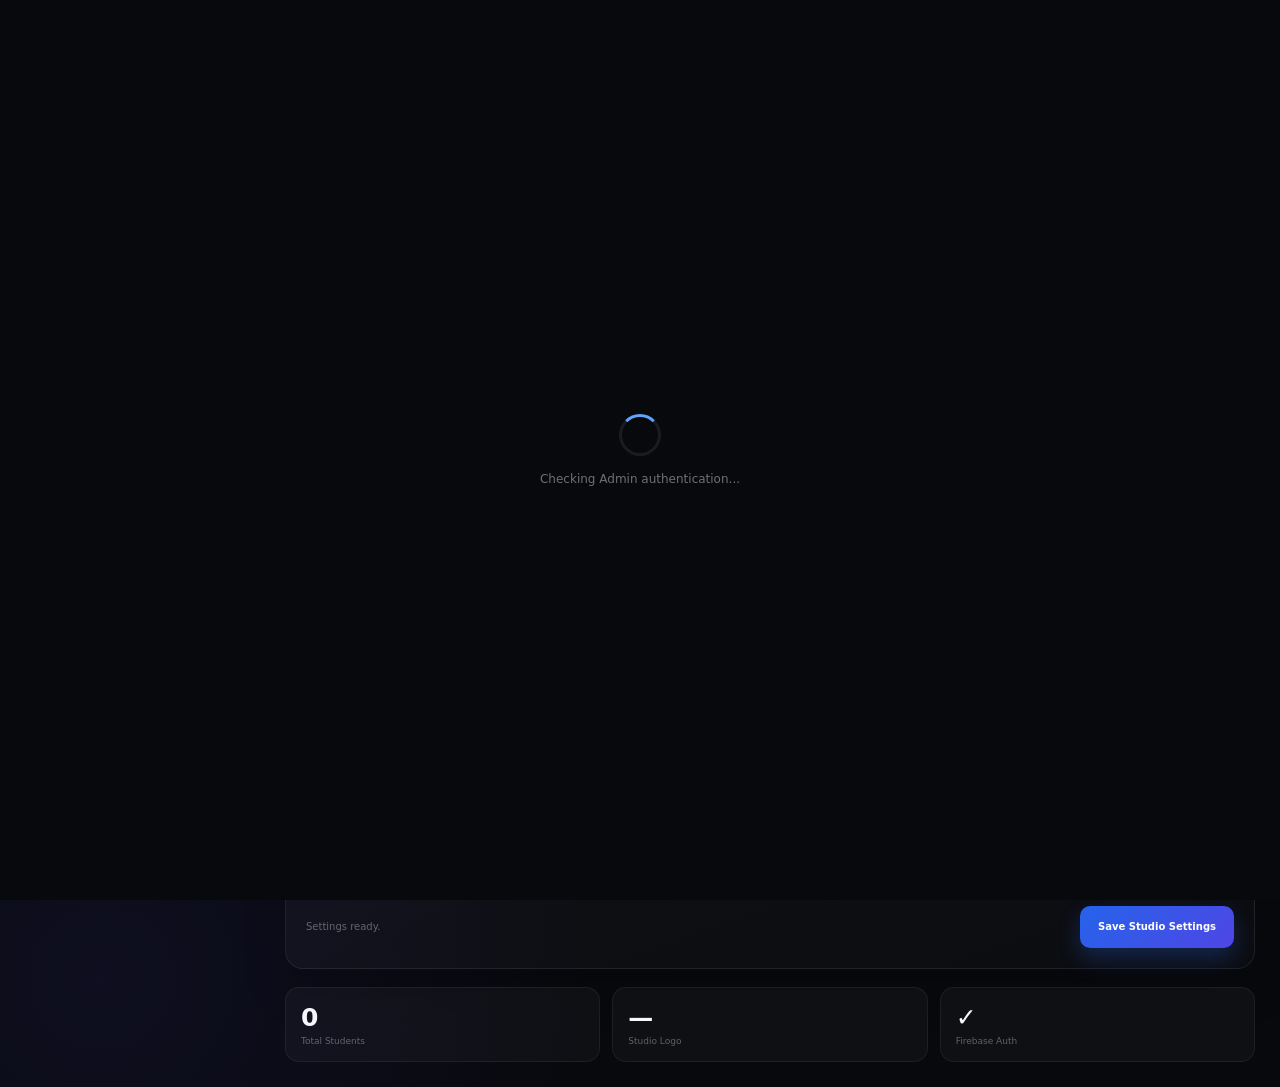
==== commit 69b872cf: "Update index.html" ====
--- a/admin/index.html
+++ b/admin/index.html
@@ -30,6 +30,11 @@
       margin: 0;
       padding: 0;
       box-sizing: border-box;
+    }
+
+    :root {
+      --accent: #2563eb;
+      --accent-2: #4f46e5;
     }
 
     html,
@@ -104,15 +109,41 @@
     }
 
     .app {
+      position: relative;
       min-height: 100vh;
       display: flex;
       background:
         radial-gradient(
-          circle at 80% 10%,
-          rgba(37,99,235,0.08),
-          transparent 28%
+          circle at 80% 6%,
+          color-mix(in srgb, var(--accent) 12%, transparent),
+          transparent 30%
+        ),
+        radial-gradient(
+          circle at 8% 90%,
+          color-mix(in srgb, var(--accent-2) 9%, transparent),
+          transparent 32%
         ),
         #08090d;
+    }
+
+    .app::before {
+      content: "";
+      position: fixed;
+      inset: 0;
+      z-index: 0;
+      pointer-events: none;
+      opacity: 0.5;
+      background-image:
+        linear-gradient(rgba(255,255,255,0.02) 1px, transparent 1px),
+        linear-gradient(90deg, rgba(255,255,255,0.02) 1px, transparent 1px);
+      background-size: 46px 46px;
+      mask-image: linear-gradient(to bottom, black, transparent 70%);
+    }
+
+    .sidebar,
+    .content {
+      position: relative;
+      z-index: 1;
     }
 
     .sidebar {
@@ -198,6 +229,21 @@
       border-color: rgba(255,255,255,0.06);
     }
 
+    .nav-item.active {
+      background: color-mix(in srgb, var(--accent) 16%, transparent);
+      border-color: color-mix(in srgb, var(--accent) 30%, transparent);
+    }
+
+    .nav-icon {
+      display: inline-flex;
+      align-items: center;
+      justify-content: center;
+      width: 26px;
+      height: 26px;
+      border-radius: 8px;
+      background: rgba(255,255,255,0.04);
+    }
+
     .nav-icon {
       width: 24px;
       text-align: center;
@@ -230,11 +276,12 @@
       background:
         linear-gradient(
           135deg,
-          #2563eb,
-          #4f46e5
+          var(--accent),
+          var(--accent-2)
         );
       font-size: 13px;
       font-weight: 900;
+      box-shadow: 0 6px 16px color-mix(in srgb, var(--accent) 35%, transparent);
     }
 
     .admin-account-info {
@@ -370,7 +417,18 @@
       padding: 20px;
       border: 1px solid rgba(255,255,255,0.07);
       border-radius: 18px;
-      background: rgba(255,255,255,0.035);
+      background:
+        linear-gradient(
+          160deg,
+          rgba(255,255,255,0.045),
+          rgba(255,255,255,0.02)
+        );
+      box-shadow: 0 20px 45px rgba(0,0,0,0.18);
+      transition: border-color 0.2s ease, transform 0.2s ease;
+    }
+
+    .card:hover {
+      border-color: rgba(255,255,255,0.12);
     }
 
     .card-header {
@@ -419,11 +477,18 @@
       padding: 0 15px;
       border: 0;
       border-radius: 10px;
-      background: #2563eb;
+      background: linear-gradient(135deg, var(--accent), var(--accent-2));
       color: #fff;
       font-size: 11px;
       font-weight: 900;
       white-space: nowrap;
+      box-shadow: 0 10px 22px color-mix(in srgb, var(--accent) 30%, transparent);
+      transition: transform 0.18s ease, box-shadow 0.18s ease;
+    }
+
+    .add-student-btn:hover {
+      transform: translateY(-1px);
+      box-shadow: 0 14px 28px color-mix(in srgb, var(--accent) 38%, transparent);
     }
 
     .student-table {
@@ -465,6 +530,7 @@
       object-fit: cover;
       border-radius: 10px;
       background: rgba(255,255,255,0.08);
+      border: 1px solid rgba(255,255,255,0.08);
     }
 
     .student-name {
@@ -547,7 +613,7 @@
 
     .upload-logo-btn {
       border: 0;
-      background: #2563eb;
+      background: linear-gradient(135deg, var(--accent), var(--accent-2));
       color: #fff;
     }
 
@@ -621,13 +687,57 @@
     .settings-input:focus,
     .settings-textarea:focus,
     .settings-select:focus {
-      border-color: rgba(96,165,250,0.55);
+      border-color: color-mix(in srgb, var(--accent) 55%, transparent);
       box-shadow:
         0 0 0 3px
-        rgba(37,99,235,0.10);
+        color-mix(in srgb, var(--accent) 16%, transparent);
     }
 
     .settings-select option {
+      background: #10131b;
+      color: #fff;
+    }
+
+    .theme-color-row {
+      display: flex;
+      align-items: center;
+      gap: 10px;
+    }
+
+    .theme-color-row input[type="color"] {
+      width: 54px;
+      height: 44px;
+      padding: 4px;
+      flex-shrink: 0;
+      cursor: pointer;
+    }
+
+    .theme-color-swatch {
+      flex: 1;
+      height: 44px;
+      border-radius: 10px;
+      border: 1px solid rgba(255,255,255,0.08);
+      display: flex;
+      align-items: center;
+      padding: 0 12px;
+      font-size: 10px;
+      font-weight: 800;
+      color: rgba(255,255,255,0.7);
+    }
+
+    .sort-select {
+      height: 42px;
+      padding: 0 10px;
+      border-radius: 10px;
+      border: 1px solid rgba(255,255,255,0.08);
+      outline: none;
+      background: rgba(255,255,255,0.04);
+      color: #fff;
+      font-size: 11px;
+      flex-shrink: 0;
+    }
+
+    .sort-select option {
       background: #10131b;
       color: #fff;
     }
@@ -652,10 +762,16 @@
       padding: 0 18px;
       border: 0;
       border-radius: 10px;
-      background: #2563eb;
+      background: linear-gradient(135deg, var(--accent), var(--accent-2));
       color: #fff;
       font-size: 10px;
       font-weight: 900;
+      transition: transform 0.18s ease, box-shadow 0.18s ease;
+      box-shadow: 0 10px 22px color-mix(in srgb, var(--accent) 28%, transparent);
+    }
+
+    .save-settings-btn:hover {
+      transform: translateY(-1px);
     }
 
     .save-settings-btn:disabled {
@@ -675,6 +791,12 @@
       border-radius: 14px;
       background: rgba(255,255,255,0.03);
       border: 1px solid rgba(255,255,255,0.06);
+      transition: transform 0.2s ease, border-color 0.2s ease;
+    }
+
+    .info-card:hover {
+      transform: translateY(-2px);
+      border-color: color-mix(in srgb, var(--accent) 30%, rgba(255,255,255,0.06));
     }
 
     .info-card .number {
@@ -762,10 +884,10 @@
     }
 
     .form-input:focus {
-      border-color: rgba(96,165,250,0.55);
+      border-color: color-mix(in srgb, var(--accent) 55%, transparent);
       box-shadow:
         0 0 0 3px
-        rgba(37,99,235,0.10);
+        color-mix(in srgb, var(--accent) 16%, transparent);
     }
 
     .image-drop {
@@ -818,7 +940,7 @@
 
     .modal-btn.save {
       border: 0;
-      background: #2563eb;
+      background: linear-gradient(135deg, var(--accent), var(--accent-2));
       color: #fff;
     }
 
@@ -1147,6 +1269,16 @@
                 placeholder="Search students..."
               >
 
+              <select
+                id="studentSort"
+                class="sort-select"
+              >
+                <option value="name-asc">Name A-Z</option>
+                <option value="name-desc">Name Z-A</option>
+                <option value="newest">Newest first</option>
+                <option value="oldest">Oldest first</option>
+              </select>
+
 
               <button
                 class="add-student-btn"
@@ -1370,6 +1502,32 @@
                 type="text"
                 placeholder="Shah Neil Khan / USHA.AI"
               >
+
+            </div>
+
+
+            <div class="settings-field">
+
+              <label for="themeColorInput">
+                Theme Color
+              </label>
+
+              <div class="theme-color-row">
+
+                <input
+                  id="themeColorInput"
+                  type="color"
+                  value="#2563eb"
+                >
+
+                <div
+                  class="theme-color-swatch"
+                  id="themeColorSwatch"
+                >
+                  Accent used across buttons and highlights
+                </div>
+
+              </div>
 
             </div>
 
@@ -1678,7 +1836,10 @@
         "Zoom Demo",
 
       welcomeText:
-        "আপনার ক্লাস শুরু করার জন্য প্রস্তুত?"
+        "আপনার ক্লাস শুরু করার জন্য প্রস্তুত?",
+
+      themeColor:
+        "#2563eb"
 
     };
 
@@ -1717,6 +1878,11 @@
         "studentSearch"
       );
 
+    const studentSort =
+      document.getElementById(
+        "studentSort"
+      );
+
     const addStudentBtn =
       document.getElementById(
         "addStudentBtn"
@@ -1888,6 +2054,16 @@
     const welcomeText =
       document.getElementById(
         "welcomeText"
+      );
+
+    const themeColorInput =
+      document.getElementById(
+        "themeColorInput"
+      );
+
+    const themeColorSwatch =
+      document.getElementById(
+        "themeColorSwatch"
       );
 
     const saveSettingsBtn =
@@ -2117,6 +2293,11 @@
 
 
       loadLocalSettings();
+
+
+      applyThemeColor(
+        getLocalSettings().themeColor
+      );
 
     }
 
@@ -2252,13 +2433,15 @@
 
 
       const filtered =
-        students.filter(
-          student =>
-            String(
-              student.name || ""
-            )
-              .toLowerCase()
-              .includes(search)
+        sortStudents(
+          students.filter(
+            student =>
+              String(
+                student.name || ""
+              )
+                .toLowerCase()
+                .includes(search)
+          )
         );
 
 
@@ -2462,6 +2645,110 @@
     );
 
 
+    if (studentSort) {
+
+      studentSort.addEventListener(
+        "change",
+        renderStudents
+      );
+
+    }
+
+
+    function getStudentMillis(
+      student
+    ) {
+
+      const value =
+        student.createdAt;
+
+
+      if (
+        value &&
+        typeof value.toDate ===
+          "function"
+      ) {
+
+        return value.toDate().getTime();
+
+      }
+
+
+      if (value) {
+
+        const parsed =
+          new Date(value).getTime();
+
+        return Number.isNaN(parsed)
+          ? 0
+          : parsed;
+
+      }
+
+
+      return 0;
+
+    }
+
+
+    function sortStudents(
+      list
+    ) {
+
+      const mode =
+        studentSort
+          ? studentSort.value
+          : "name-asc";
+
+
+      const sorted =
+        [...list];
+
+
+      if (mode === "name-desc") {
+
+        sorted.sort(
+          (a, b) =>
+            String(b.name || "")
+              .localeCompare(
+                String(a.name || "")
+              )
+        );
+
+      } else if (mode === "newest") {
+
+        sorted.sort(
+          (a, b) =>
+            getStudentMillis(b) -
+            getStudentMillis(a)
+        );
+
+      } else if (mode === "oldest") {
+
+        sorted.sort(
+          (a, b) =>
+            getStudentMillis(a) -
+            getStudentMillis(b)
+        );
+
+      } else {
+
+        sorted.sort(
+          (a, b) =>
+            String(a.name || "")
+              .localeCompare(
+                String(b.name || "")
+              )
+        );
+
+      }
+
+
+      return sorted;
+
+    }
+
+
     /* =====================================================
        ADD STUDENT
     ===================================================== */
@@ -3176,6 +3463,46 @@
 
 
     /* =====================================================
+       APPLY THEME COLOR
+    ===================================================== */
+
+    function applyThemeColor(
+      color
+    ) {
+
+      const value =
+        color ||
+        DEFAULT_SETTINGS.themeColor;
+
+
+      document.documentElement.style.setProperty(
+        "--accent",
+        value
+      );
+
+
+      if (themeColorInput) {
+
+        themeColorInput.value =
+          value;
+
+      }
+
+
+      if (themeColorSwatch) {
+
+        themeColorSwatch.style.background =
+          `color-mix(in srgb, ${value} 18%, transparent)`;
+
+        themeColorSwatch.style.borderColor =
+          `color-mix(in srgb, ${value} 35%, transparent)`;
+
+      }
+
+    }
+
+
+    /* =====================================================
        APPLY LOGO
     ===================================================== */
 
@@ -3495,7 +3822,7 @@
 
 
           showToast(
-            "Logo remove করা যায়নি।"
+            "Logo remove করা যায়নি।"
           );
 
 
@@ -3647,6 +3974,11 @@
             );
 
 
+            applyThemeColor(
+              settings.themeColor
+            );
+
+
             settingsStatus.textContent =
               "Firebase settings synced.";
 
@@ -3728,12 +4060,29 @@
         settings.welcomeText ||
         "";
 
+
+      applyThemeColor(
+        settings.themeColor
+      );
+
     }
 
 
     /* =====================================================
        SAVE STUDIO SETTINGS
     ===================================================== */
+
+    themeColorInput.addEventListener(
+      "input",
+      () => {
+
+        applyThemeColor(
+          themeColorInput.value
+        );
+
+      }
+    );
+
 
     saveSettingsBtn.addEventListener(
       "click",
@@ -3767,7 +4116,11 @@
 
         welcomeText:
           welcomeText.value.trim() ||
-          DEFAULT_SETTINGS.welcomeText
+          DEFAULT_SETTINGS.welcomeText,
+
+        themeColor:
+          themeColorInput.value ||
+          DEFAULT_SETTINGS.themeColor
 
       };
 
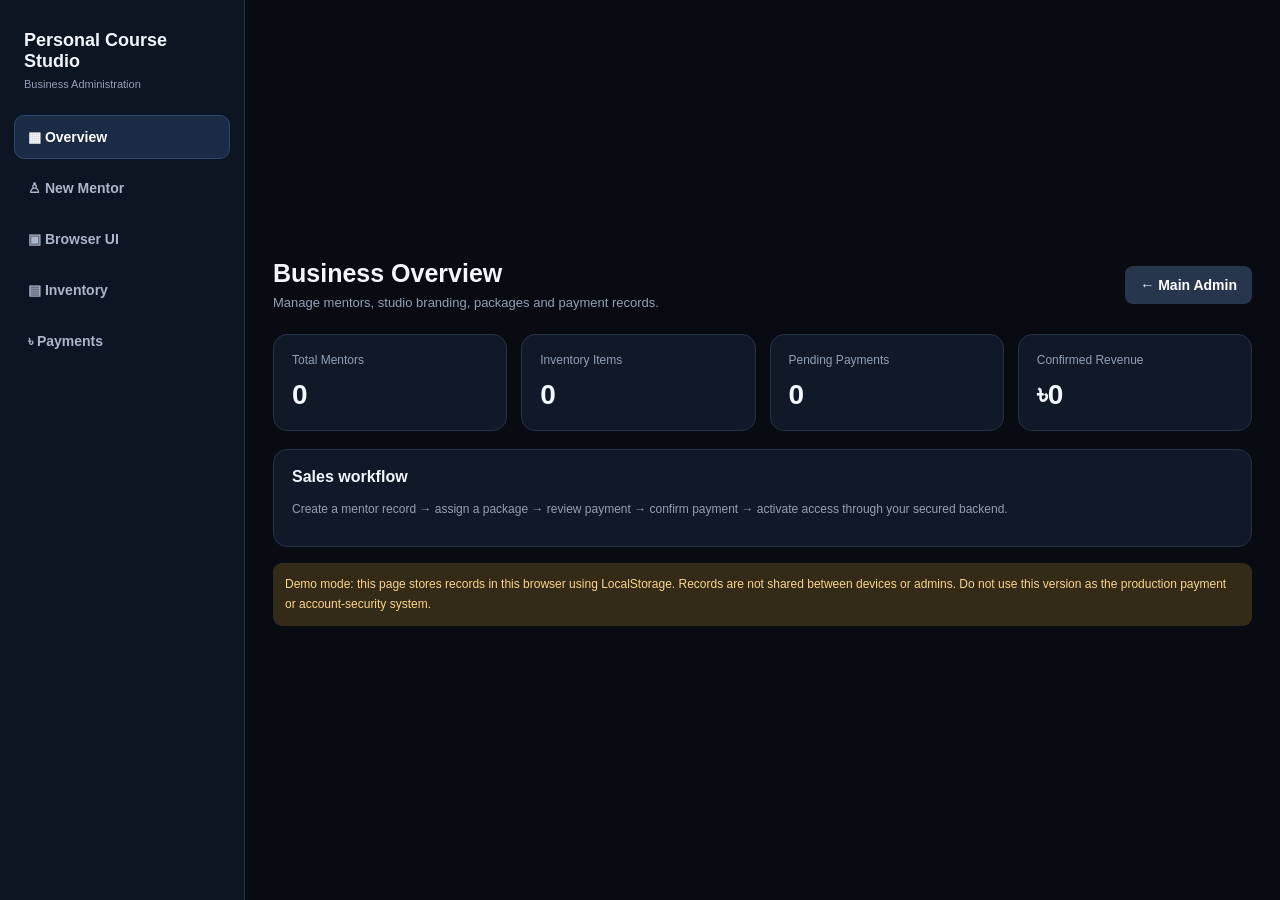
==== commit f1851d74: "Update index.html" ====
--- a/admin/index.html
+++ b/admin/index.html
@@ -1,4417 +1,356 @@
 <!DOCTYPE html>
 <html lang="en">
 <head>
-  <meta charset="UTF-8">
-
-  <meta
-    name="viewport"
-    content="width=device-width, initial-scale=1.0"
-  >
-
-  <title>Admin | Personal Course Studio</title>
-
-  <meta
-    name="description"
-    content="Personal Course Studio Admin Panel"
-  >
-
-  <link
-    rel="manifest"
-    href="../manifest.json"
-  >
-
-  <meta
-    name="theme-color"
-    content="#08090d"
-  >
-
-  <style>
-    * {
-      margin: 0;
-      padding: 0;
-      box-sizing: border-box;
-    }
-
-    :root {
-      --accent: #2563eb;
-      --accent-2: #4f46e5;
-    }
-
-    html,
-    body {
-      width: 100%;
-      min-height: 100%;
-    }
-
-    body {
-      min-height: 100vh;
-      font-family:
-        Inter,
-        system-ui,
-        -apple-system,
-        BlinkMacSystemFont,
-        "Segoe UI",
-        sans-serif;
-      color: #f5f7fa;
-      background: #08090d;
-      overflow-x: hidden;
-    }
-
-    button,
-    input,
-    textarea,
-    select {
-      font: inherit;
-    }
-
-    button {
-      cursor: pointer;
-    }
-
-    .auth-loading {
-      position: fixed;
-      inset: 0;
-      z-index: 99999;
-      display: flex;
-      align-items: center;
-      justify-content: center;
-      background: #08090d;
-    }
-
-    .auth-loading.hidden {
-      display: none;
-    }
-
-    .loader-card {
-      text-align: center;
-      padding: 30px;
-    }
-
-    .loader {
-      width: 42px;
-      height: 42px;
-      margin: 0 auto 16px;
-      border-radius: 50%;
-      border: 3px solid rgba(255,255,255,0.08);
-      border-top-color: #60a5fa;
-      animation: spin 0.8s linear infinite;
-    }
-
-    @keyframes spin {
-      to {
-        transform: rotate(360deg);
-      }
-    }
-
-    .loader-card p {
-      color: rgba(255,255,255,0.42);
-      font-size: 12px;
-    }
-
-    .app {
-      position: relative;
-      min-height: 100vh;
-      display: flex;
-      background:
-        radial-gradient(
-          circle at 80% 6%,
-          color-mix(in srgb, var(--accent) 12%, transparent),
-          transparent 30%
-        ),
-        radial-gradient(
-          circle at 8% 90%,
-          color-mix(in srgb, var(--accent-2) 9%, transparent),
-          transparent 32%
-        ),
-        #08090d;
-    }
-
-    .app::before {
-      content: "";
-      position: fixed;
-      inset: 0;
-      z-index: 0;
-      pointer-events: none;
-      opacity: 0.5;
-      background-image:
-        linear-gradient(rgba(255,255,255,0.02) 1px, transparent 1px),
-        linear-gradient(90deg, rgba(255,255,255,0.02) 1px, transparent 1px);
-      background-size: 46px 46px;
-      mask-image: linear-gradient(to bottom, black, transparent 70%);
-    }
-
-    .sidebar,
-    .content {
-      position: relative;
-      z-index: 1;
-    }
-
-    .sidebar {
-      width: 260px;
-      flex: 0 0 260px;
-      min-height: 100vh;
-      position: fixed;
-      left: 0;
-      top: 0;
-      bottom: 0;
-      z-index: 100;
-      display: flex;
-      flex-direction: column;
-      padding: 20px;
-      background: rgba(11,13,19,0.97);
-      border-right: 1px solid rgba(255,255,255,0.07);
-    }
-
-    .sidebar-brand {
-      display: flex;
-      align-items: center;
-      gap: 11px;
-      padding: 6px 5px 22px;
-      border-bottom: 1px solid rgba(255,255,255,0.07);
-    }
-
-    .sidebar-logo {
-      width: 44px;
-      height: 44px;
-      border-radius: 12px;
-      object-fit: contain;
-      padding: 4px;
-      background: #fff;
-    }
-
-    .sidebar-brand-text {
-      min-width: 0;
-    }
-
-    .sidebar-brand-text strong {
-      display: block;
-      font-size: 13px;
-      white-space: nowrap;
-      overflow: hidden;
-      text-overflow: ellipsis;
-    }
-
-    .sidebar-brand-text span {
-      display: block;
-      margin-top: 3px;
-      font-size: 10px;
-      color: rgba(255,255,255,0.38);
-    }
-
-    .nav {
-      display: flex;
-      flex-direction: column;
-      gap: 5px;
-      margin-top: 22px;
-    }
-
-    .nav-item {
-      width: 100%;
-      min-height: 44px;
-      display: flex;
-      align-items: center;
-      gap: 11px;
-      padding: 0 12px;
-      border-radius: 11px;
-      border: 1px solid transparent;
-      background: transparent;
-      color: rgba(255,255,255,0.50);
-      text-align: left;
-      font-size: 12px;
-      font-weight: 800;
-      transition: 0.2s ease;
-    }
-
-    .nav-item:hover,
-    .nav-item.active {
-      color: #fff;
-      background: rgba(255,255,255,0.055);
-      border-color: rgba(255,255,255,0.06);
-    }
-
-    .nav-item.active {
-      background: color-mix(in srgb, var(--accent) 16%, transparent);
-      border-color: color-mix(in srgb, var(--accent) 30%, transparent);
-    }
-
-    .nav-icon {
-      display: inline-flex;
-      align-items: center;
-      justify-content: center;
-      width: 26px;
-      height: 26px;
-      border-radius: 8px;
-      background: rgba(255,255,255,0.04);
-    }
-
-    .nav-icon {
-      width: 24px;
-      text-align: center;
-      font-size: 15px;
-    }
-
-    .sidebar-bottom {
-      margin-top: auto;
-      padding-top: 18px;
-      border-top: 1px solid rgba(255,255,255,0.07);
-    }
-
-    .admin-account {
-      display: flex;
-      align-items: center;
-      gap: 10px;
-      padding: 10px;
-      border-radius: 12px;
-      background: rgba(255,255,255,0.035);
-    }
-
-    .admin-avatar {
-      width: 36px;
-      height: 36px;
-      flex: 0 0 36px;
-      display: flex;
-      align-items: center;
-      justify-content: center;
-      border-radius: 10px;
-      background:
-        linear-gradient(
-          135deg,
-          var(--accent),
-          var(--accent-2)
-        );
-      font-size: 13px;
-      font-weight: 900;
-      box-shadow: 0 6px 16px color-mix(in srgb, var(--accent) 35%, transparent);
-    }
-
-    .admin-account-info {
-      min-width: 0;
-    }
-
-    .admin-account-info strong {
-      display: block;
-      font-size: 11px;
-    }
-
-    .admin-account-info span {
-      display: block;
-      margin-top: 3px;
-      font-size: 9px;
-      color: rgba(255,255,255,0.38);
-      overflow: hidden;
-      text-overflow: ellipsis;
-      white-space: nowrap;
-    }
-
-    .logout-btn {
-      width: 100%;
-      height: 42px;
-      margin-top: 9px;
-      border-radius: 10px;
-      border: 1px solid rgba(248,113,113,0.13);
-      background: rgba(127,29,29,0.10);
-      color: #fca5a5;
-      font-size: 11px;
-      font-weight: 800;
-    }
-
-    .mobile-header {
-      display: none;
-      height: 62px;
-      position: fixed;
-      top: 0;
-      left: 0;
-      right: 0;
-      z-index: 200;
-      align-items: center;
-      justify-content: space-between;
-      padding: 0 14px;
-      background: rgba(8,9,13,0.96);
-      border-bottom: 1px solid rgba(255,255,255,0.07);
-    }
-
-    .mobile-menu-btn {
-      width: 40px;
-      height: 40px;
-      border-radius: 10px;
-      border: 1px solid rgba(255,255,255,0.08);
-      background: rgba(255,255,255,0.04);
-      color: #fff;
-      font-size: 18px;
-    }
-
-    .content {
-      width: calc(100% - 260px);
-      margin-left: 260px;
-      min-height: 100vh;
-      padding: 25px;
-    }
-
-    .content-inner {
-      width: min(1250px, 100%);
-      margin: 0 auto;
-    }
-
-    .page-header {
-      display: flex;
-      align-items: center;
-      justify-content: space-between;
-      gap: 15px;
-      margin-bottom: 22px;
-    }
-
-    .page-header h1 {
-      font-size: 25px;
-      letter-spacing: -0.035em;
-    }
-
-    .page-header p {
-      margin-top: 6px;
-      font-size: 12px;
-      color: rgba(255,255,255,0.40);
-    }
-
-    .sync-badge {
-      display: inline-flex;
-      align-items: center;
-      gap: 7px;
-      padding: 9px 12px;
-      border-radius: 999px;
-      font-size: 10px;
-      font-weight: 900;
-      white-space: nowrap;
-    }
-
-    .sync-badge::before {
-      content: "";
-      width: 7px;
-      height: 7px;
-      border-radius: 50%;
-      background: currentColor;
-    }
-
-    .sync-badge.live {
-      color: #86efac;
-      background: rgba(34,197,94,0.08);
-    }
-
-    .sync-badge.local {
-      color: #fcd34d;
-      background: rgba(245,158,11,0.08);
-    }
-
-    .sync-badge.error {
-      color: #fca5a5;
-      background: rgba(239,68,68,0.08);
-    }
-
-    .dashboard-grid {
-      display: grid;
-      grid-template-columns:
-        minmax(0, 1.45fr)
-        minmax(300px, 0.75fr);
-      gap: 18px;
-    }
-
-    .card {
-      padding: 20px;
-      border: 1px solid rgba(255,255,255,0.07);
-      border-radius: 18px;
-      background:
-        linear-gradient(
-          160deg,
-          rgba(255,255,255,0.045),
-          rgba(255,255,255,0.02)
-        );
-      box-shadow: 0 20px 45px rgba(0,0,0,0.18);
-      transition: border-color 0.2s ease, transform 0.2s ease;
-    }
-
-    .card:hover {
-      border-color: rgba(255,255,255,0.12);
-    }
-
-    .card-header {
-      display: flex;
-      align-items: center;
-      justify-content: space-between;
-      gap: 12px;
-      margin-bottom: 18px;
-    }
-
-    .card-header h2 {
-      font-size: 14px;
-    }
-
-    .card-header span {
-      font-size: 10px;
-      color: rgba(255,255,255,0.34);
-    }
-
-    .student-toolbar {
-      display: flex;
-      align-items: center;
-      justify-content: space-between;
-      gap: 10px;
-      margin-bottom: 14px;
-    }
-
-    .search-box {
-      flex: 1;
-      height: 42px;
-      padding: 0 12px;
-      border-radius: 10px;
-      border: 1px solid rgba(255,255,255,0.08);
-      outline: none;
-      background: rgba(255,255,255,0.04);
-      color: #fff;
-      font-size: 11px;
-    }
-
-    .search-box::placeholder {
-      color: rgba(255,255,255,0.25);
-    }
-
-    .add-student-btn {
-      height: 42px;
-      padding: 0 15px;
-      border: 0;
-      border-radius: 10px;
-      background: linear-gradient(135deg, var(--accent), var(--accent-2));
-      color: #fff;
-      font-size: 11px;
-      font-weight: 900;
-      white-space: nowrap;
-      box-shadow: 0 10px 22px color-mix(in srgb, var(--accent) 30%, transparent);
-      transition: transform 0.18s ease, box-shadow 0.18s ease;
-    }
-
-    .add-student-btn:hover {
-      transform: translateY(-1px);
-      box-shadow: 0 14px 28px color-mix(in srgb, var(--accent) 38%, transparent);
-    }
-
-    .student-table {
-      width: 100%;
-      overflow-x: auto;
-    }
-
-    table {
-      width: 100%;
-      border-collapse: collapse;
-      min-width: 520px;
-    }
-
-    th {
-      padding: 10px 9px;
-      text-align: left;
-      font-size: 9px;
-      font-weight: 900;
-      color: rgba(255,255,255,0.34);
-      border-bottom: 1px solid rgba(255,255,255,0.07);
-    }
-
-    td {
-      padding: 11px 9px;
-      font-size: 11px;
-      border-bottom: 1px solid rgba(255,255,255,0.045);
-      vertical-align: middle;
-    }
-
-    .student-cell {
-      display: flex;
-      align-items: center;
-      gap: 10px;
-    }
-
-    .student-image {
-      width: 38px;
-      height: 38px;
-      object-fit: cover;
-      border-radius: 10px;
-      background: rgba(255,255,255,0.08);
-      border: 1px solid rgba(255,255,255,0.08);
-    }
-
-    .student-name {
-      font-weight: 800;
-    }
-
-    .student-id {
-      margin-top: 3px;
-      font-size: 9px;
-      color: rgba(255,255,255,0.32);
-    }
-
-    .action-group {
-      display: flex;
-      gap: 5px;
-    }
-
-    .action-btn {
-      height: 31px;
-      padding: 0 9px;
-      border-radius: 8px;
-      border: 1px solid rgba(255,255,255,0.07);
-      background: rgba(255,255,255,0.04);
-      color: rgba(255,255,255,0.65);
-      font-size: 9px;
-      font-weight: 800;
-    }
-
-    .action-btn.delete {
-      color: #fca5a5;
-      border-color: rgba(248,113,113,0.10);
-    }
-
-    .empty-table {
-      padding: 40px 20px;
-      text-align: center;
-      color: rgba(255,255,255,0.30);
-      font-size: 11px;
-    }
-
-    .logo-preview {
-      width: 100%;
-      min-height: 190px;
-      display: flex;
-      align-items: center;
-      justify-content: center;
-      border-radius: 15px;
-      border: 1px dashed rgba(255,255,255,0.12);
-      background: rgba(255,255,255,0.025);
-      overflow: hidden;
-    }
-
-    .logo-preview img {
-      max-width: 180px;
-      max-height: 130px;
-      object-fit: contain;
-      border-radius: 14px;
-    }
-
-    .logo-empty {
-      text-align: center;
-      color: rgba(255,255,255,0.30);
-      font-size: 11px;
-    }
-
-    .logo-actions {
-      display: grid;
-      grid-template-columns: 1fr 1fr;
-      gap: 8px;
-      margin-top: 12px;
-    }
-
-    .upload-logo-btn,
-    .remove-logo-btn {
-      height: 42px;
-      border-radius: 10px;
-      font-size: 10px;
-      font-weight: 900;
-    }
-
-    .upload-logo-btn {
-      border: 0;
-      background: linear-gradient(135deg, var(--accent), var(--accent-2));
-      color: #fff;
-    }
-
-    .remove-logo-btn {
-      border: 1px solid rgba(248,113,113,0.12);
-      background: rgba(127,29,29,0.10);
-      color: #fca5a5;
-    }
-
-    .logo-note {
-      margin-top: 11px;
-      font-size: 9px;
-      line-height: 1.6;
-      color: rgba(255,255,255,0.30);
-    }
-
-    /* SETTINGS */
-
-    .settings-card {
-      margin-top: 18px;
-    }
-
-    .settings-grid {
-      display: grid;
-      grid-template-columns:
-        repeat(2, minmax(0, 1fr));
-      gap: 14px;
-    }
-
-    .settings-field {
-      min-width: 0;
-    }
-
-    .settings-field.full {
-      grid-column: 1 / -1;
-    }
-
-    .settings-field label {
-      display: block;
-      margin-bottom: 7px;
-      font-size: 10px;
-      font-weight: 900;
-      color: rgba(255,255,255,0.55);
-    }
-
-    .settings-input,
-    .settings-textarea,
-    .settings-select {
-      width: 100%;
-      border: 1px solid rgba(255,255,255,0.08);
-      outline: none;
-      border-radius: 10px;
-      background: rgba(255,255,255,0.04);
-      color: #fff;
-      font-size: 11px;
-    }
-
-    .settings-input,
-    .settings-select {
-      height: 44px;
-      padding: 0 12px;
-    }
-
-    .settings-textarea {
-      min-height: 92px;
-      padding: 12px;
-      resize: vertical;
-      line-height: 1.5;
-    }
-
-    .settings-input:focus,
-    .settings-textarea:focus,
-    .settings-select:focus {
-      border-color: color-mix(in srgb, var(--accent) 55%, transparent);
-      box-shadow:
-        0 0 0 3px
-        color-mix(in srgb, var(--accent) 16%, transparent);
-    }
-
-    .settings-select option {
-      background: #10131b;
-      color: #fff;
-    }
-
-    .theme-color-row {
-      display: flex;
-      align-items: center;
-      gap: 10px;
-    }
-
-    .theme-color-row input[type="color"] {
-      width: 54px;
-      height: 44px;
-      padding: 4px;
-      flex-shrink: 0;
-      cursor: pointer;
-    }
-
-    .theme-color-swatch {
-      flex: 1;
-      height: 44px;
-      border-radius: 10px;
-      border: 1px solid rgba(255,255,255,0.08);
-      display: flex;
-      align-items: center;
-      padding: 0 12px;
-      font-size: 10px;
-      font-weight: 800;
-      color: rgba(255,255,255,0.7);
-    }
-
-    .sort-select {
-      height: 42px;
-      padding: 0 10px;
-      border-radius: 10px;
-      border: 1px solid rgba(255,255,255,0.08);
-      outline: none;
-      background: rgba(255,255,255,0.04);
-      color: #fff;
-      font-size: 11px;
-      flex-shrink: 0;
-    }
-
-    .sort-select option {
-      background: #10131b;
-      color: #fff;
-    }
-
-    .settings-actions {
-      display: flex;
-      align-items: center;
-      justify-content: space-between;
-      gap: 12px;
-      margin-top: 18px;
-      padding-top: 16px;
-      border-top: 1px solid rgba(255,255,255,0.06);
-    }
-
-    .settings-status {
-      color: rgba(255,255,255,0.35);
-      font-size: 10px;
-    }
-
-    .save-settings-btn {
-      height: 42px;
-      padding: 0 18px;
-      border: 0;
-      border-radius: 10px;
-      background: linear-gradient(135deg, var(--accent), var(--accent-2));
-      color: #fff;
-      font-size: 10px;
-      font-weight: 900;
-      transition: transform 0.18s ease, box-shadow 0.18s ease;
-      box-shadow: 0 10px 22px color-mix(in srgb, var(--accent) 28%, transparent);
-    }
-
-    .save-settings-btn:hover {
-      transform: translateY(-1px);
-    }
-
-    .save-settings-btn:disabled {
-      opacity: 0.55;
-      cursor: not-allowed;
-    }
-
-    .info-grid {
-      display: grid;
-      grid-template-columns: repeat(3, 1fr);
-      gap: 12px;
-      margin-top: 18px;
-    }
-
-    .info-card {
-      padding: 15px;
-      border-radius: 14px;
-      background: rgba(255,255,255,0.03);
-      border: 1px solid rgba(255,255,255,0.06);
-      transition: transform 0.2s ease, border-color 0.2s ease;
-    }
-
-    .info-card:hover {
-      transform: translateY(-2px);
-      border-color: color-mix(in srgb, var(--accent) 30%, rgba(255,255,255,0.06));
-    }
-
-    .info-card .number {
-      font-size: 25px;
-      font-weight: 900;
-      letter-spacing: -0.04em;
-    }
-
-    .info-card p {
-      margin-top: 4px;
-      font-size: 9px;
-      color: rgba(255,255,255,0.34);
-    }
-
-    .modal {
-      position: fixed;
-      inset: 0;
-      z-index: 1000;
-      display: none;
-      align-items: center;
-      justify-content: center;
-      padding: 20px;
-      background: rgba(0,0,0,0.72);
-      backdrop-filter: blur(8px);
-    }
-
-    .modal.show {
-      display: flex;
-    }
-
-    .modal-card {
-      width: min(470px, 100%);
-      max-height: calc(100vh - 40px);
-      overflow-y: auto;
-      padding: 22px;
-      border-radius: 20px;
-      border: 1px solid rgba(255,255,255,0.09);
-      background: #10131b;
-      box-shadow: 0 30px 90px rgba(0,0,0,0.55);
-    }
-
-    .modal-header {
-      display: flex;
-      align-items: center;
-      justify-content: space-between;
-      margin-bottom: 20px;
-    }
-
-    .modal-header h3 {
-      font-size: 16px;
-    }
-
-    .close-modal {
-      width: 34px;
-      height: 34px;
-      border-radius: 9px;
-      border: 1px solid rgba(255,255,255,0.08);
-      background: rgba(255,255,255,0.04);
-      color: #fff;
-      font-size: 16px;
-    }
-
-    .form-group {
-      margin-bottom: 14px;
-    }
-
-    .form-group label {
-      display: block;
-      margin-bottom: 7px;
-      font-size: 10px;
-      font-weight: 900;
-      color: rgba(255,255,255,0.55);
-    }
-
-    .form-input {
-      width: 100%;
-      height: 44px;
-      padding: 0 12px;
-      border-radius: 10px;
-      border: 1px solid rgba(255,255,255,0.08);
-      outline: none;
-      background: rgba(255,255,255,0.04);
-      color: #fff;
-      font-size: 11px;
-    }
-
-    .form-input:focus {
-      border-color: color-mix(in srgb, var(--accent) 55%, transparent);
-      box-shadow:
-        0 0 0 3px
-        color-mix(in srgb, var(--accent) 16%, transparent);
-    }
-
-    .image-drop {
-      min-height: 130px;
-      display: flex;
-      align-items: center;
-      justify-content: center;
-      text-align: center;
-      padding: 18px;
-      border-radius: 12px;
-      border: 1px dashed rgba(255,255,255,0.12);
-      background: rgba(255,255,255,0.025);
-      cursor: pointer;
-      overflow: hidden;
-    }
-
-    .image-drop img {
-      max-width: 100%;
-      max-height: 180px;
-      object-fit: contain;
-      border-radius: 10px;
-    }
-
-    .image-drop-text {
-      color: rgba(255,255,255,0.32);
-      font-size: 10px;
-      line-height: 1.6;
-    }
-
-    .modal-actions {
-      display: flex;
-      justify-content: flex-end;
-      gap: 8px;
-      margin-top: 18px;
-    }
-
-    .modal-btn {
-      height: 40px;
-      padding: 0 14px;
-      border-radius: 9px;
-      font-size: 10px;
-      font-weight: 900;
-    }
-
-    .modal-btn.cancel {
-      border: 1px solid rgba(255,255,255,0.08);
-      background: rgba(255,255,255,0.04);
-      color: rgba(255,255,255,0.65);
-    }
-
-    .modal-btn.save {
-      border: 0;
-      background: linear-gradient(135deg, var(--accent), var(--accent-2));
-      color: #fff;
-    }
-
-    .toast {
-      position: fixed;
-      left: 50%;
-      bottom: 24px;
-      z-index: 5000;
-      max-width: calc(100% - 30px);
-      padding: 12px 16px;
-      border-radius: 11px;
-      background: rgba(15,23,42,0.96);
-      border: 1px solid rgba(255,255,255,0.09);
-      box-shadow: 0 18px 50px rgba(0,0,0,0.35);
-      color: #fff;
-      font-size: 11px;
-      transform: translate(-50%, 20px);
-      opacity: 0;
-      pointer-events: none;
-      transition: 0.25s ease;
-    }
-
-    .toast.show {
-      transform: translate(-50%, 0);
-      opacity: 1;
-    }
-
-    @media (max-width: 1000px) {
-      .dashboard-grid {
-        grid-template-columns: 1fr;
-      }
-    }
-
-    @media (max-width: 760px) {
-      .sidebar {
-        transform: translateX(-100%);
-        transition: 0.25s ease;
-        box-shadow: 20px 0 60px rgba(0,0,0,0.35);
-      }
-
-      .sidebar.open {
-        transform: translateX(0);
-      }
-
-      .mobile-header {
-        display: flex;
-      }
-
-      .content {
-        width: 100%;
-        margin-left: 0;
-        padding: 82px 14px 20px;
-      }
-
-      .page-header {
-        align-items: flex-start;
-        flex-direction: column;
-      }
-
-      .settings-grid {
-        grid-template-columns: 1fr;
-      }
-
-      .settings-field.full {
-        grid-column: auto;
-      }
-
-      .info-grid {
-        grid-template-columns: 1fr;
-      }
-
-      .settings-actions {
-        align-items: stretch;
-        flex-direction: column;
-      }
-
-      .save-settings-btn {
-        width: 100%;
-      }
-    }
-
-    @media (max-width: 500px) {
-      .student-toolbar {
-        align-items: stretch;
-        flex-direction: column;
-      }
-
-      .add-student-btn {
-        width: 100%;
-      }
-
-      .logo-actions {
-        grid-template-columns: 1fr;
-      }
-    }
-  </style>
+<meta charset="UTF-8">
+<meta name="viewport" content="width=device-width, initial-scale=1.0">
+<title>Business Manager | Personal Course Studio</title>
+
+<style>
+:root{
+  --bg:#080b12;--panel:#111827;--panel2:#172033;--line:#263247;
+  --text:#f3f6fc;--muted:#91a0b8;--blue:#4f8cff;
+  --green:#22c55e;--yellow:#f59e0b;--red:#ef4444;
+}
+*{box-sizing:border-box}
+body{margin:0;background:var(--bg);color:var(--text);font:14px Arial,sans-serif}
+button,input,select{font:inherit}
+button{cursor:pointer}
+.layout{display:flex;min-height:100vh}
+.sidebar{width:245px;background:#0d1422;border-right:1px solid var(--line);padding:22px 14px;flex-shrink:0}
+.brand{font-size:18px;font-weight:800;padding:8px 10px 25px}
+.brand small{display:block;color:var(--muted);font-size:11px;margin-top:6px;font-weight:400}
+.nav{display:grid;gap:7px}
+.nav button{border:1px solid transparent;background:transparent;color:#aab6ca;text-align:left;padding:13px;border-radius:10px;font-weight:700}
+.nav button.active,.nav button:hover{background:#1b2a45;border-color:#30476d;color:white}
+.main{flex:1;min-width:0;padding:28px;max-width:1500px;margin:auto;width:100%}
+.top{display:flex;align-items:center;justify-content:space-between;gap:12px;margin-bottom:24px}
+h1{font-size:25px;margin:0}
+.sub{color:var(--muted);margin-top:7px;font-size:13px}
+.section{display:none}.section.active{display:block}
+.cards{display:grid;grid-template-columns:repeat(4,minmax(0,1fr));gap:14px;margin-bottom:18px}
+.card,.panel{background:var(--panel);border:1px solid var(--line);border-radius:14px;padding:18px}
+.metric{font-size:28px;font-weight:800;margin-top:12px}
+.muted{color:var(--muted);font-size:12px}
+.panel{margin-bottom:16px}
+.panel h2{font-size:16px;margin:0 0 16px}
+.toolbar{display:flex;gap:9px;flex-wrap:wrap;margin-bottom:14px}
+input,select{background:#0b1220;border:1px solid #344158;color:white;border-radius:8px;padding:11px;min-width:0}
+input{flex:1}
+.btn{border:0;border-radius:8px;padding:11px 15px;background:var(--blue);color:white;font-weight:700}
+.btn.secondary{background:#27354d}.btn.green{background:#15803d}.btn.red{background:#991b1b}.btn.yellow{background:#92400e}
+table{width:100%;border-collapse:collapse;min-width:650px}
+.table-wrap{overflow:auto}
+th,td{text-align:left;padding:12px 10px;border-bottom:1px solid var(--line);font-size:12px}
+th{color:var(--muted);font-weight:700}
+.badge{display:inline-block;padding:5px 8px;border-radius:20px;font-size:10px;font-weight:800;background:#29364c}
+.badge.pending{color:#fbbf24;background:#4b3515}
+.badge.confirmed{color:#86efac;background:#123c2a}
+.badge.rejected{color:#fca5a5;background:#4b2024}
+.form-grid{display:grid;grid-template-columns:repeat(2,minmax(0,1fr));gap:12px}
+.field{display:grid;gap:6px}.field label{color:var(--muted);font-size:12px}
+.field.full{grid-column:1/-1}
+.actions{display:flex;gap:6px;flex-wrap:wrap}
+.preview{border:1px dashed #45536a;border-radius:12px;padding:22px;margin-top:14px;background:#0b1220}
+.preview-bar{height:12px;border-radius:8px;background:var(--preview,#4f8cff);margin-bottom:12px}
+.note{padding:12px;border-radius:9px;background:#332b17;color:#fbd38d;font-size:12px;line-height:1.6;margin-bottom:15px}
+.empty{text-align:center;color:var(--muted);padding:25px}
+@media(max-width:900px){.cards{grid-template-columns:repeat(2,1fr)}}
+@media(max-width:650px){
+ .layout{display:block}.sidebar{width:100%;padding:12px;border-right:0;border-bottom:1px solid var(--line)}
+ .brand{padding:8px 6px 14px}.nav{display:flex;overflow:auto}.nav button{white-space:nowrap;padding:10px}
+ .main{padding:18px 12px}.cards{grid-template-columns:repeat(2,minmax(0,1fr))}
+ .card{padding:13px}.metric{font-size:23px}.form-grid{grid-template-columns:1fr}.field.full{grid-column:auto}
+ .top{align-items:flex-start;flex-direction:column}
+}
+</style>
 </head>
 
 <body>
-
-  <!-- AUTH LOADING -->
-
-  <div
-    class="auth-loading"
-    id="authLoading"
-  >
-    <div class="loader-card">
-
-      <div class="loader"></div>
-
-      <p>
-        Checking Admin authentication...
-      </p>
-
-    </div>
-  </div>
-
-
-  <!-- MOBILE HEADER -->
-
-  <header class="mobile-header">
-
-    <button
-      class="mobile-menu-btn"
-      id="mobileMenuBtn"
-      type="button"
-      aria-label="Open menu"
-    >
-      ☰
-    </button>
-
-    <strong>
-      Admin Panel
-    </strong>
-
-    <div style="width:40px;"></div>
-
-  </header>
-
-
-  <div class="app">
-
-    <!-- SIDEBAR -->
-
-    <aside
-      class="sidebar"
-      id="sidebar"
-    >
-
-      <div class="sidebar-brand">
-
-        <img
-          class="sidebar-logo"
-          id="sidebarLogo"
-          src="https://github.com/yourdocuments/masha.github.io/blob/main/logo.png?raw=true"
-          alt="SNK Business"
-        >
-
-        <div class="sidebar-brand-text">
-
-          <strong>
-            Personal Course Studio
-          </strong>
-
-          <span>
-            Admin Control
-          </span>
-
+<div class="layout">
+  <aside class="sidebar">
+    <div class="brand">Personal Course Studio<small>Business Administration</small></div>
+    <nav class="nav">
+      <button class="active" data-tab="overview">▦ Overview</button>
+      <button data-tab="mentors">♙ New Mentor</button>
+      <button data-tab="browser">▣ Browser UI</button>
+      <button data-tab="inventory">▤ Inventory</button>
+      <button data-tab="payments">৳ Payments</button>
+    </nav>
+  </aside>
+
+  <main class="main">
+    <header class="top">
+      <div>
+        <h1 id="pageTitle">Business Overview</h1>
+        <div class="sub">Manage mentors, studio branding, packages and payment records.</div>
+      </div>
+      <button class="btn secondary" onclick="location.href='admin.html'">← Main Admin</button>
+    </header>
+
+    <section id="overview" class="section active">
+      <div class="cards">
+        <div class="card"><div class="muted">Total Mentors</div><div class="metric" id="metricMentors">0</div></div>
+        <div class="card"><div class="muted">Inventory Items</div><div class="metric" id="metricInventory">0</div></div>
+        <div class="card"><div class="muted">Pending Payments</div><div class="metric" id="metricPending">0</div></div>
+        <div class="card"><div class="muted">Confirmed Revenue</div><div class="metric" id="metricRevenue">৳0</div></div>
+      </div>
+      <div class="panel">
+        <h2>Sales workflow</h2>
+        <p class="muted">Create a mentor record → assign a package → review payment → confirm payment → activate access through your secured backend.</p>
+      </div>
+      <div class="note">Demo mode: this page stores records in this browser using LocalStorage. Records are not shared between devices or admins. Do not use this version as the production payment or account-security system.</div>
+    </section>
+
+    <section id="mentors" class="section">
+      <div class="panel">
+        <h2>Create Mentor Record</h2>
+        <form id="mentorForm" class="form-grid">
+          <div class="field"><label>Mentor Name *</label><input id="mentorName" required placeholder="Full name"></div>
+          <div class="field"><label>Email *</label><input id="mentorEmail" type="email" required placeholder="name@example.com"></div>
+          <div class="field"><label>Phone</label><input id="mentorPhone" placeholder="+880..."></div>
+          <div class="field"><label>Studio Name</label><input id="mentorStudio" placeholder="My Teaching Studio"></div>
+          <div class="field"><label>Package</label><select id="mentorPackage"></select></div>
+          <div class="field"><label>Account Status</label><select id="mentorStatus"><option>Pending</option><option>Active</option><option>Suspended</option></select></div>
+          <div class="field full"><button class="btn" type="submit">＋ Create Mentor Record</button></div>
+        </form>
+      </div>
+      <div class="panel">
+        <h2>Mentors</h2>
+        <div class="table-wrap"><table><thead><tr><th>Mentor ID</th><th>Name</th><th>Email</th><th>Package</th><th>Status</th><th>Actions</th></tr></thead><tbody id="mentorRows"></tbody></table></div>
+      </div>
+    </section>
+
+    <section id="browser" class="section">
+      <div class="panel">
+        <h2>Mentor Browser UI / Branding</h2>
+        <form id="browserForm" class="form-grid">
+          <div class="field"><label>Select Mentor</label><select id="browserMentor"></select></div>
+          <div class="field"><label>Browser Tab Title</label><input id="browserTitle" placeholder="Mentor Studio"></div>
+          <div class="field"><label>Studio Brand Name</label><input id="browserBrand" placeholder="My Studio"></div>
+          <div class="field"><label>Favicon / Logo URL</label><input id="browserLogo" type="url" placeholder="https://..."></div>
+          <div class="field"><label>Theme Color</label><input id="browserColor" type="color" value="#4f8cff"></div>
+          <div class="field"><label>Interface Theme</label><select id="browserTheme"><option value="dark">Dark</option><option value="light">Light</option></select></div>
+          <div class="field full"><button class="btn" type="submit">Save UI Settings</button></div>
+        </form>
+        <div class="preview" id="uiPreview">
+          <div class="preview-bar"></div>
+          <strong id="previewBrand">Your Studio</strong>
+          <p class="muted" id="previewTitle">Mentor Studio — Preview</p>
         </div>
-
-      </div>
-
-
-      <nav class="nav">
-
-        <button
-          class="nav-item active"
-          type="button"
-          id="studentNavBtn"
-        >
-
-          <span class="nav-icon">
-            👥
-          </span>
-
-          <span>
-            Student Manager
-          </span>
-
-        </button>
-
-
-        <button
-          class="nav-item"
-          type="button"
-          id="logoNavBtn"
-        >
-
-          <span class="nav-icon">
-            🖼️
-          </span>
-
-          <span>
-            Studio Logo
-          </span>
-
-        </button>
-
-
-        <button
-          class="nav-item"
-          type="button"
-          id="settingsNavBtn"
-        >
-
-          <span class="nav-icon">
-            ⚙️
-          </span>
-
-          <span>
-            Studio Settings
-          </span>
-
-        </button>
-
-      </nav>
-
-
-      <div class="sidebar-bottom">
-
-        <div class="admin-account">
-
-          <div class="admin-avatar">
-            A
-          </div>
-
-          <div class="admin-account-info">
-
-            <strong>
-              Admin
-            </strong>
-
-            <span id="adminEmail">
-              Checking...
-            </span>
-
-          </div>
-
-        </div>
-
-
-        <button
-          class="logout-btn"
-          id="logoutBtn"
-          type="button"
-        >
-          Logout
-        </button>
-
-      </div>
-
-    </aside>
-
-
-    <!-- MAIN -->
-
-    <main class="content">
-
-      <div class="content-inner">
-
-        <div class="page-header">
-
-          <div>
-
-            <h1>
-              Admin Dashboard
-            </h1>
-
-            <p>
-              Manage students, studio branding and settings.
-            </p>
-
-          </div>
-
-
-          <div
-            class="sync-badge local"
-            id="syncBadge"
-          >
-            LOCAL MODE
-          </div>
-
-        </div>
-
-
-        <!-- STUDENTS + LOGO -->
-
-        <div class="dashboard-grid">
-
-          <!-- STUDENTS -->
-
-          <section
-            class="card"
-            id="studentCard"
-          >
-
-            <div class="card-header">
-
-              <h2>
-                Student Manager
-              </h2>
-
-              <span id="studentTotal">
-                0 students
-              </span>
-
-            </div>
-
-
-            <div class="student-toolbar">
-
-              <input
-                id="studentSearch"
-                class="search-box"
-                type="search"
-                placeholder="Search students..."
-              >
-
-              <select
-                id="studentSort"
-                class="sort-select"
-              >
-                <option value="name-asc">Name A-Z</option>
-                <option value="name-desc">Name Z-A</option>
-                <option value="newest">Newest first</option>
-                <option value="oldest">Oldest first</option>
-              </select>
-
-
-              <button
-                class="add-student-btn"
-                id="addStudentBtn"
-                type="button"
-              >
-                + Add Student
-              </button>
-
-            </div>
-
-
-            <div class="student-table">
-
-              <table>
-
-                <thead>
-
-                  <tr>
-
-                    <th>
-                      STUDENT
-                    </th>
-
-                    <th>
-                      CREATED
-                    </th>
-
-                    <th>
-                      ACTIONS
-                    </th>
-
-                  </tr>
-
-                </thead>
-
-
-                <tbody id="studentTableBody">
-
-                  <tr>
-
-                    <td
-                      colspan="3"
-                      class="empty-table"
-                    >
-                      Loading students...
-                    </td>
-
-                  </tr>
-
-                </tbody>
-
-              </table>
-
-            </div>
-
-          </section>
-
-
-          <!-- LOGO -->
-
-          <section
-            class="card"
-            id="logoCard"
-          >
-
-            <div class="card-header">
-
-              <h2>
-                Studio Logo
-              </h2>
-
-              <span>
-                Firebase Storage
-              </span>
-
-            </div>
-
-
-            <div
-              class="logo-preview"
-              id="logoPreview"
-            >
-
-              <img
-                id="logoPreviewImage"
-                src=""
-                alt="Studio Logo"
-                style="display:none;"
-              >
-
-              <div
-                class="logo-empty"
-                id="logoEmpty"
-              >
-                No custom logo uploaded.
-              </div>
-
-            </div>
-
-
-            <input
-              type="file"
-              id="logoInput"
-              accept="image/*"
-              hidden
-            >
-
-
-            <div class="logo-actions">
-
-              <button
-                class="upload-logo-btn"
-                id="uploadLogoBtn"
-                type="button"
-              >
-                Upload Logo
-              </button>
-
-
-              <button
-                class="remove-logo-btn"
-                id="removeLogoBtn"
-                type="button"
-              >
-                Remove Logo
-              </button>
-
-            </div>
-
-
-            <p class="logo-note">
-              Logo Firebase Storage-এ upload হবে এবং
-              Mentor Studio-তেও sync হবে।
-            </p>
-
-          </section>
-
-        </div>
-
-
-        <!-- STUDIO SETTINGS -->
-
-        <section
-          class="card settings-card"
-          id="settingsCard"
-        >
-
-          <div class="card-header">
-
-            <h2>
-              Studio Settings
-            </h2>
-
-            <span>
-              Firebase Firestore
-            </span>
-
-          </div>
-
-
-          <div class="settings-grid">
-
-            <div class="settings-field">
-
-              <label for="studioName">
-                Studio Name
-              </label>
-
-              <input
-                class="settings-input"
-                id="studioName"
-                type="text"
-                placeholder="Personal Course Studio"
-              >
-
-            </div>
-
-
-            <div class="settings-field">
-
-              <label for="studioLogoText">
-                Studio Logo Text
-              </label>
-
-              <input
-                class="settings-input"
-                id="studioLogoText"
-                type="text"
-                placeholder="CS"
-              >
-
-            </div>
-
-
-            <div class="settings-field">
-
-              <label for="studioSubtitle">
-                Studio Subtitle
-              </label>
-
-              <input
-                class="settings-input"
-                id="studioSubtitle"
-                type="text"
-                placeholder="নিজের ক্লাস ও কোর্স ভিডিও তৈরির জন্য"
-              >
-
-            </div>
-
-
-            <div class="settings-field">
-
-              <label for="selectedBrand">
-                Selected Brand
-              </label>
-
-              <input
-                class="settings-input"
-                id="selectedBrand"
-                type="text"
-                placeholder="Shah Neil Khan / USHA.AI"
-              >
-
-            </div>
-
-
-            <div class="settings-field">
-
-              <label for="themeColorInput">
-                Theme Color
-              </label>
-
-              <div class="theme-color-row">
-
-                <input
-                  id="themeColorInput"
-                  type="color"
-                  value="#2563eb"
-                >
-
-                <div
-                  class="theme-color-swatch"
-                  id="themeColorSwatch"
-                >
-                  Accent used across buttons and highlights
-                </div>
-
-              </div>
-
-            </div>
-
-
-            <div class="settings-field">
-
-              <label for="zoomTitle">
-                Zoom / Class Title
-              </label>
-
-              <input
-                class="settings-input"
-                id="zoomTitle"
-                type="text"
-                placeholder="Zoom Demo"
-              >
-
-            </div>
-
-
-            <div class="settings-field full">
-
-              <label for="welcomeText">
-                Welcome Text
-              </label>
-
-              <textarea
-                class="settings-textarea"
-                id="welcomeText"
-                placeholder="আপনার ক্লাস শুরু করার জন্য প্রস্তুত?"
-              ></textarea>
-
-            </div>
-
-          </div>
-
-
-          <div class="settings-actions">
-
-            <div
-              class="settings-status"
-              id="settingsStatus"
-            >
-              Settings ready.
-            </div>
-
-
-            <button
-              class="save-settings-btn"
-              id="saveSettingsBtn"
-              type="button"
-            >
-              Save Studio Settings
-            </button>
-
-          </div>
-
-        </section>
-
-
-        <!-- INFO -->
-
-        <div class="info-grid">
-
-          <div class="info-card">
-
-            <div
-              class="number"
-              id="infoStudents"
-            >
-              0
-            </div>
-
-            <p>
-              Total Students
-            </p>
-
-          </div>
-
-
-          <div class="info-card">
-
-            <div
-              class="number"
-              id="infoLogo"
-            >
-              —
-            </div>
-
-            <p>
-              Studio Logo
-            </p>
-
-          </div>
-
-
-          <div class="info-card">
-
-            <div
-              class="number"
-              id="infoAuth"
-            >
-              ✓
-            </div>
-
-            <p>
-              Firebase Auth
-            </p>
-
-          </div>
-
-        </div>
-
-      </div>
-
-    </main>
-
-  </div>
-
-
-  <!-- STUDENT MODAL -->
-
-  <div
-    class="modal"
-    id="studentModal"
-  >
-
-    <div class="modal-card">
-
-      <div class="modal-header">
-
-        <h3 id="modalTitle">
-          Add Student
-        </h3>
-
-        <button
-          class="close-modal"
-          id="closeModalBtn"
-          type="button"
-        >
-          ×
-        </button>
-
-      </div>
-
-
-      <div class="form-group">
-
-        <label for="studentName">
-          Student Name
-        </label>
-
-        <input
-          class="form-input"
-          id="studentName"
-          type="text"
-          placeholder="Enter student name"
-        >
-
-      </div>
-
-
-      <div class="form-group">
-
-        <label>
-          Student Image
-        </label>
-
-
-        <label
-          class="image-drop"
-          for="studentImageInput"
-          id="imageDrop"
-        >
-
-          <div
-            class="image-drop-text"
-            id="imageDropText"
-          >
-            Click to upload student image
-          </div>
-
-
-          <img
-            id="studentImagePreview"
-            src=""
-            alt=""
-            style="display:none;"
-          >
-
-        </label>
-
-
-        <input
-          type="file"
-          id="studentImageInput"
-          accept="image/*"
-          hidden
-        >
-
-      </div>
-
-
-      <div class="modal-actions">
-
-        <button
-          class="modal-btn cancel"
-          id="cancelModalBtn"
-          type="button"
-        >
-          Cancel
-        </button>
-
-
-        <button
-          class="modal-btn save"
-          id="saveStudentBtn"
-          type="button"
-        >
-          Save Student
-        </button>
-
-      </div>
-
-    </div>
-
-  </div>
-
-
-  <!-- TOAST -->
-
-  <div
-    class="toast"
-    id="toast"
-  ></div>
-
-
-  <script type="module">
-
-    /* =====================================================
-       FIREBASE
-    ===================================================== */
-
-    import {
-      db,
-      storage
-    } from "../firebase.js";
-
-
-    import {
-      collection,
-      doc,
-      setDoc,
-      deleteDoc,
-      onSnapshot,
-      serverTimestamp
-    } from "https://www.gstatic.com/firebasejs/12.2.1/firebase-firestore.js";
-
-
-    import {
-      ref,
-      uploadBytes,
-      getDownloadURL
-    } from "https://www.gstatic.com/firebasejs/12.2.1/firebase-storage.js";
-
-
-    /* =====================================================
-       AUTH GUARD
-    ===================================================== */
-
-    import {
-      protectAdmin,
-      logoutStudio
-    } from "../auth-guard.js";
-
-
-    /* =====================================================
-       CONFIG
-    ===================================================== */
-
-    const STUDENTS_KEY =
-      "personalCourseStudioStudents";
-
-    const PROFILE_KEY =
-      "personalCourseStudioProfile";
-
-    const SETTINGS_KEY =
-      "personalCourseStudioSettings";
-
-
-    const DEFAULT_SETTINGS = {
-
-      studioName:
-        "Personal Course Studio",
-
-      studioSubtitle:
-        "নিজের ক্লাস ও কোর্স ভিডিও তৈরির জন্য",
-
-      studioLogo:
-        "CS",
-
-      selectedBrand:
-        "Shah Neil Khan / USHA.AI",
-
-      zoomTitle:
-        "Zoom Demo",
-
-      welcomeText:
-        "আপনার ক্লাস শুরু করার জন্য প্রস্তুত?",
-
-      themeColor:
-        "#2563eb"
-
-    };
-
-
-    /* =====================================================
-       ELEMENTS
-    ===================================================== */
-
-    const authLoading =
-      document.getElementById(
-        "authLoading"
-      );
-
-    const adminEmail =
-      document.getElementById(
-        "adminEmail"
-      );
-
-    const logoutBtn =
-      document.getElementById(
-        "logoutBtn"
-      );
-
-    const syncBadge =
-      document.getElementById(
-        "syncBadge"
-      );
-
-    const studentTableBody =
-      document.getElementById(
-        "studentTableBody"
-      );
-
-    const studentSearch =
-      document.getElementById(
-        "studentSearch"
-      );
-
-    const studentSort =
-      document.getElementById(
-        "studentSort"
-      );
-
-    const addStudentBtn =
-      document.getElementById(
-        "addStudentBtn"
-      );
-
-    const studentTotal =
-      document.getElementById(
-        "studentTotal"
-      );
-
-    const infoStudents =
-      document.getElementById(
-        "infoStudents"
-      );
-
-    const infoLogo =
-      document.getElementById(
-        "infoLogo"
-      );
-
-    const logoPreviewImage =
-      document.getElementById(
-        "logoPreviewImage"
-      );
-
-    const logoEmpty =
-      document.getElementById(
-        "logoEmpty"
-      );
-
-    const logoInput =
-      document.getElementById(
-        "logoInput"
-      );
-
-    const uploadLogoBtn =
-      document.getElementById(
-        "uploadLogoBtn"
-      );
-
-    const removeLogoBtn =
-      document.getElementById(
-        "removeLogoBtn"
-      );
-
-    const sidebarLogo =
-      document.getElementById(
-        "sidebarLogo"
-      );
-
-    const studentModal =
-      document.getElementById(
-        "studentModal"
-      );
-
-    const modalTitle =
-      document.getElementById(
-        "modalTitle"
-      );
-
-    const closeModalBtn =
-      document.getElementById(
-        "closeModalBtn"
-      );
-
-    const cancelModalBtn =
-      document.getElementById(
-        "cancelModalBtn"
-      );
-
-    const studentName =
-      document.getElementById(
-        "studentName"
-      );
-
-    const studentImageInput =
-      document.getElementById(
-        "studentImageInput"
-      );
-
-    const studentImagePreview =
-      document.getElementById(
-        "studentImagePreview"
-      );
-
-    const imageDropText =
-      document.getElementById(
-        "imageDropText"
-      );
-
-    const saveStudentBtn =
-      document.getElementById(
-        "saveStudentBtn"
-      );
-
-    const logoCard =
-      document.getElementById(
-        "logoCard"
-      );
-
-    const logoNavBtn =
-      document.getElementById(
-        "logoNavBtn"
-      );
-
-    const studentNavBtn =
-      document.getElementById(
-        "studentNavBtn"
-      );
-
-    const settingsNavBtn =
-      document.getElementById(
-        "settingsNavBtn"
-      );
-
-    const studentCard =
-      document.getElementById(
-        "studentCard"
-      );
-
-    const settingsCard =
-      document.getElementById(
-        "settingsCard"
-      );
-
-    const mobileMenuBtn =
-      document.getElementById(
-        "mobileMenuBtn"
-      );
-
-    const sidebar =
-      document.getElementById(
-        "sidebar"
-      );
-
-    const toast =
-      document.getElementById(
-        "toast"
-      );
-
-
-    /* SETTINGS ELEMENTS */
-
-    const studioName =
-      document.getElementById(
-        "studioName"
-      );
-
-    const studioLogoText =
-      document.getElementById(
-        "studioLogoText"
-      );
-
-    const studioSubtitle =
-      document.getElementById(
-        "studioSubtitle"
-      );
-
-    const selectedBrand =
-      document.getElementById(
-        "selectedBrand"
-      );
-
-    const zoomTitle =
-      document.getElementById(
-        "zoomTitle"
-      );
-
-    const welcomeText =
-      document.getElementById(
-        "welcomeText"
-      );
-
-    const themeColorInput =
-      document.getElementById(
-        "themeColorInput"
-      );
-
-    const themeColorSwatch =
-      document.getElementById(
-        "themeColorSwatch"
-      );
-
-    const saveSettingsBtn =
-      document.getElementById(
-        "saveSettingsBtn"
-      );
-
-    const settingsStatus =
-      document.getElementById(
-        "settingsStatus"
-      );
-
-
-    /* =====================================================
-       STATE
-    ===================================================== */
-
-    let students = [];
-
-    let editingStudentId =
-      null;
-
-    let selectedStudentImageFile =
-      null;
-
-    let currentLogoUrl =
-      "";
-
-    let toastTimer =
-      null;
-
-
-    /* =====================================================
-       TOAST
-    ===================================================== */
-
-    function showToast(
-      message
-    ) {
-
-      toast.textContent =
-        message;
-
-      toast.classList.add(
-        "show"
-      );
-
-      clearTimeout(
-        toastTimer
-      );
-
-      toastTimer =
-        setTimeout(
-          () => {
-
-            toast.classList.remove(
-              "show"
-            );
-
-          },
-          2600
-        );
-
-    }
-
-
-    /* =====================================================
-       SYNC STATUS
-    ===================================================== */
-
-    function setSyncStatus(
-      text,
-      type
-    ) {
-
-      syncBadge.textContent =
-        text;
-
-      syncBadge.className =
-        "sync-badge " +
-        type;
-
-    }
-
-
-    /* =====================================================
-       START ADMIN
-    ===================================================== */
-
-    async function startAdminApp(
-      user
-    ) {
-
-      console.log(
-        "Admin authenticated:",
-        user.email
-      );
-
-
-      authLoading.classList.add(
-        "hidden"
-      );
-
-
-      adminEmail.textContent =
-        user.email ||
-        "Admin";
-
-
-      loadLocalData();
-
-      listenToStudents();
-
-      listenToLogo();
-
-      listenToStudioSettings();
-
-      registerServiceWorker();
-
-    }
-
-
-    /* =====================================================
-       AUTH GUARD
-    ===================================================== */
-
-    protectAdmin()
-      .then(
-        user => {
-
-          startAdminApp(
-            user
-          );
-
-        }
-      )
-      .catch(
-        error => {
-
-          console.error(
-            "Admin guard error:",
-            error
-          );
-
-          window.location.replace(
-            "../login/"
-          );
-
-        }
-      );
-
-
-    /* =====================================================
-       LOGOUT
-    ===================================================== */
-
-    logoutBtn.addEventListener(
-      "click",
-      async () => {
-
-        logoutBtn.disabled =
-          true;
-
-        logoutBtn.textContent =
-          "Logging out...";
-
-        await logoutStudio();
-
-      }
-    );
-
-
-    /* =====================================================
-       LOCAL DATA
-    ===================================================== */
-
-    function loadLocalData() {
-
-      try {
-
-        const savedStudents =
-          JSON.parse(
-            localStorage.getItem(
-              STUDENTS_KEY
-            ) || "[]"
-          );
-
-        students =
-          Array.isArray(
-            savedStudents
-          )
-            ? savedStudents
-            : [];
-
-        renderStudents();
-
-      } catch {
-
-        students = [];
-
-        renderStudents();
-
-      }
-
-
-      try {
-
-        const profile =
-          JSON.parse(
-            localStorage.getItem(
-              PROFILE_KEY
-            ) || "null"
-          );
-
-        if (
-          profile &&
-          profile.logo
-        ) {
-
-          applyLogo(
-            profile.logo
-          );
-
-        }
-
-      } catch {}
-
-
-      loadLocalSettings();
-
-
-      applyThemeColor(
-        getLocalSettings().themeColor
-      );
-
-    }
-
-
-    /* =====================================================
-       FIRESTORE STUDENTS
-    ===================================================== */
-
-    function listenToStudents() {
-
-      try {
-
-        const studentsRef =
-          collection(
-            db,
-            "students"
-          );
-
-
-        onSnapshot(
-          studentsRef,
-
-          snapshot => {
-
-            students =
-              snapshot.docs.map(
-                item => ({
-                  id: item.id,
-                  ...item.data()
-                })
-              );
-
-
-            localStorage.setItem(
-              STUDENTS_KEY,
-              JSON.stringify(
-                students
-              )
-            );
-
-
-            renderStudents();
-
-
-            setSyncStatus(
-              "LIVE SYNC",
-              "live"
-            );
-
-          },
-
-          error => {
-
-            console.error(
-              "Students snapshot:",
-              error
-            );
-
-
-            loadLocalStudents();
-
-
-            setSyncStatus(
-              "LOCAL MODE",
-              "local"
-            );
-
-          }
-        );
-
-      } catch (
-        error
-      ) {
-
-        console.error(
-          "Student Firebase error:",
-          error
-        );
-
-
-        loadLocalStudents();
-
-      }
-
-    }
-
-
-    /* =====================================================
-       LOCAL STUDENTS
-    ===================================================== */
-
-    function loadLocalStudents() {
-
-      try {
-
-        const saved =
-          JSON.parse(
-            localStorage.getItem(
-              STUDENTS_KEY
-            ) || "[]"
-          );
-
-
-        students =
-          Array.isArray(
-            saved
-          )
-            ? saved
-            : [];
-
-      } catch {
-
-        students = [];
-
-      }
-
-
-      renderStudents();
-
-    }
-
-
-    /* =====================================================
-       RENDER STUDENTS
-    ===================================================== */
-
-    function renderStudents() {
-
-      const search =
-        studentSearch.value
-          .trim()
-          .toLowerCase();
-
-
-      const filtered =
-        sortStudents(
-          students.filter(
-            student =>
-              String(
-                student.name || ""
-              )
-                .toLowerCase()
-                .includes(search)
-          )
-        );
-
-
-      studentTotal.textContent =
-        `${students.length} student${
-          students.length === 1
-            ? ""
-            : "s"
-        }`;
-
-
-      infoStudents.textContent =
-        students.length;
-
-
-      if (!filtered.length) {
-
-        studentTableBody.innerHTML = `
-          <tr>
-            <td
-              colspan="3"
-              class="empty-table"
-            >
-              ${
-                students.length
-                  ? "No matching students found."
-                  : "No students added yet."
-              }
-            </td>
-          </tr>
-        `;
-
-        return;
-
-      }
-
-
-      studentTableBody.innerHTML =
-        filtered.map(
-          student => {
-
-            const image =
-              student.image ||
-              student.photo ||
-              student.avatar ||
-              student.imageUrl ||
-              "";
-
-
-            const avatar =
-              image ||
-              "https://ui-avatars.com/api/?name=" +
-              encodeURIComponent(
-                student.name ||
-                "Student"
-              ) +
-              "&background=1e293b&color=ffffff";
-
-
-            const created =
-              student.createdAt &&
-              typeof student.createdAt.toDate ===
-                "function"
-
-                ? student.createdAt
-                    .toDate()
-                    .toLocaleDateString()
-
-                : student.createdAt
-                  ? new Date(
-                      student.createdAt
-                    ).toLocaleDateString()
-
-                  : "—";
-
-
-            return `
-              <tr>
-
-                <td>
-
-                  <div class="student-cell">
-
-                    <img
-                      class="student-image"
-                      src="${avatar}"
-                      alt=""
-                    >
-
-                    <div>
-
-                      <div class="student-name">
-                        ${escapeHtml(
-                          student.name ||
-                          "Unnamed Student"
-                        )}
-                      </div>
-
-                      <div class="student-id">
-                        ID: ${escapeHtml(
-                          student.id || "—"
-                        )}
-                      </div>
-
-                    </div>
-
-                  </div>
-
-                </td>
-
-
-                <td>
-                  ${escapeHtml(created)}
-                </td>
-
-
-                <td>
-
-                  <div class="action-group">
-
-                    <button
-                      class="action-btn"
-                      type="button"
-                      data-edit="${student.id}"
-                    >
-                      Edit
-                    </button>
-
-                    <button
-                      class="action-btn delete"
-                      type="button"
-                      data-delete="${student.id}"
-                    >
-                      Delete
-                    </button>
-
-                  </div>
-
-                </td>
-
-              </tr>
-            `;
-
-          }
-        ).join("");
-
-
-      document
-        .querySelectorAll(
-          "[data-edit]"
-        )
-        .forEach(
-          button => {
-
-            button.addEventListener(
-              "click",
-              () => {
-
-                openEditStudent(
-                  button.dataset.edit
-                );
-
-              }
-            );
-
-          }
-        );
-
-
-      document
-        .querySelectorAll(
-          "[data-delete]"
-        )
-        .forEach(
-          button => {
-
-            button.addEventListener(
-              "click",
-              () => {
-
-                deleteStudent(
-                  button.dataset.delete
-                );
-
-              }
-            );
-
-          }
-        );
-
-    }
-
-
-    /* =====================================================
-       SEARCH
-    ===================================================== */
-
-    studentSearch.addEventListener(
-      "input",
-      renderStudents
-    );
-
-
-    if (studentSort) {
-
-      studentSort.addEventListener(
-        "change",
-        renderStudents
-      );
-
-    }
-
-
-    function getStudentMillis(
-      student
-    ) {
-
-      const value =
-        student.createdAt;
-
-
-      if (
-        value &&
-        typeof value.toDate ===
-          "function"
-      ) {
-
-        return value.toDate().getTime();
-
-      }
-
-
-      if (value) {
-
-        const parsed =
-          new Date(value).getTime();
-
-        return Number.isNaN(parsed)
-          ? 0
-          : parsed;
-
-      }
-
-
-      return 0;
-
-    }
-
-
-    function sortStudents(
-      list
-    ) {
-
-      const mode =
-        studentSort
-          ? studentSort.value
-          : "name-asc";
-
-
-      const sorted =
-        [...list];
-
-
-      if (mode === "name-desc") {
-
-        sorted.sort(
-          (a, b) =>
-            String(b.name || "")
-              .localeCompare(
-                String(a.name || "")
-              )
-        );
-
-      } else if (mode === "newest") {
-
-        sorted.sort(
-          (a, b) =>
-            getStudentMillis(b) -
-            getStudentMillis(a)
-        );
-
-      } else if (mode === "oldest") {
-
-        sorted.sort(
-          (a, b) =>
-            getStudentMillis(a) -
-            getStudentMillis(b)
-        );
-
-      } else {
-
-        sorted.sort(
-          (a, b) =>
-            String(a.name || "")
-              .localeCompare(
-                String(b.name || "")
-              )
-        );
-
-      }
-
-
-      return sorted;
-
-    }
-
-
-    /* =====================================================
-       ADD STUDENT
-    ===================================================== */
-
-    addStudentBtn.addEventListener(
-      "click",
-      openAddStudent
-    );
-
-
-    function openAddStudent() {
-
-      editingStudentId =
-        null;
-
-      selectedStudentImageFile =
-        null;
-
-      modalTitle.textContent =
-        "Add Student";
-
-      studentName.value =
-        "";
-
-      studentImageInput.value =
-        "";
-
-      studentImagePreview.style.display =
-        "none";
-
-      studentImagePreview.src =
-        "";
-
-      imageDropText.style.display =
-        "block";
-
-      saveStudentBtn.textContent =
-        "Save Student";
-
-      studentModal.classList.add(
-        "show"
-      );
-
-    }
-
-
-    /* =====================================================
-       EDIT STUDENT
-    ===================================================== */
-
-    function openEditStudent(
-      id
-    ) {
-
-      const student =
-        students.find(
-          item =>
-            item.id === id
-        );
-
-
-      if (!student) {
-        return;
-      }
-
-
-      editingStudentId =
-        id;
-
-      selectedStudentImageFile =
-        null;
-
-
-      modalTitle.textContent =
-        "Edit Student";
-
-
-      studentName.value =
-        student.name || "";
-
-
-      studentImageInput.value =
-        "";
-
-
-      const image =
-        student.image ||
-        student.photo ||
-        student.avatar ||
-        student.imageUrl ||
-        "";
-
-
-      if (image) {
-
-        studentImagePreview.src =
-          image;
-
-        studentImagePreview.style.display =
-          "block";
-
-        imageDropText.style.display =
-          "none";
-
-      } else {
-
-        studentImagePreview.style.display =
-          "none";
-
-        imageDropText.style.display =
-          "block";
-
-      }
-
-
-      saveStudentBtn.textContent =
-        "Update Student";
-
-
-      studentModal.classList.add(
-        "show"
-      );
-
-    }
-
-
-    /* =====================================================
-       CLOSE MODAL
-    ===================================================== */
-
-    function closeStudentModal() {
-
-      studentModal.classList.remove(
-        "show"
-      );
-
-      editingStudentId =
-        null;
-
-      selectedStudentImageFile =
-        null;
-
-    }
-
-
-    closeModalBtn.addEventListener(
-      "click",
-      closeStudentModal
-    );
-
-
-    cancelModalBtn.addEventListener(
-      "click",
-      closeStudentModal
-    );
-
-
-    studentModal.addEventListener(
-      "click",
-      event => {
-
-        if (
-          event.target ===
-          studentModal
-        ) {
-
-          closeStudentModal();
-
-        }
-
-      }
-    );
-
-
-    /* =====================================================
-       STUDENT IMAGE
-    ===================================================== */
-
-    studentImageInput.addEventListener(
-      "change",
-      event => {
-
-        const file =
-          event.target.files?.[0];
-
-
-        if (!file) {
-          return;
-        }
-
-
-        selectedStudentImageFile =
-          file;
-
-
-        const reader =
-          new FileReader();
-
-
-        reader.onload =
-          () => {
-
-            studentImagePreview.src =
-              reader.result;
-
-            studentImagePreview.style.display =
-              "block";
-
-            imageDropText.style.display =
-              "none";
-
-          };
-
-
-        reader.readAsDataURL(
-          file
-        );
-
-      }
-    );
-
-
-    /* =====================================================
-       SAVE STUDENT
-    ===================================================== */
-
-    saveStudentBtn.addEventListener(
-      "click",
-      saveStudent
-    );
-
-
-    async function saveStudent() {
-
-      const name =
-        studentName.value.trim();
-
-
-      if (!name) {
-
-        showToast(
-          "Student name দিন।"
-        );
-
-        studentName.focus();
-
-        return;
-
-      }
-
-
-      saveStudentBtn.disabled =
-        true;
-
-      saveStudentBtn.textContent =
-        "Saving...";
-
-
-      const wasEditing =
-        Boolean(
-          editingStudentId
-        );
-
-
-      try {
-
-        const id =
-          editingStudentId ||
-          `student_${Date.now()}`;
-
-
-        let imageUrl =
-          "";
-
-
-        const existing =
-          students.find(
-            student =>
-              student.id === id
-          );
-
-
-        imageUrl =
-          existing?.image ||
-          existing?.imageUrl ||
-          "";
-
-
-        if (
-          selectedStudentImageFile
-        ) {
-
-          const storageRef =
-            ref(
-              storage,
-              `students/${id}/${Date.now()}_${selectedStudentImageFile.name}`
-            );
-
-
-          const uploadResult =
-            await uploadBytes(
-              storageRef,
-              selectedStudentImageFile
-            );
-
-
-          imageUrl =
-            await getDownloadURL(
-              uploadResult.ref
-            );
-
-        }
-
-
-        await setDoc(
-          doc(
-            db,
-            "students",
-            id
-          ),
-          {
-
-            name,
-
-            image:
-              imageUrl,
-
-            imageUrl:
-              imageUrl,
-
-            updatedAt:
-              serverTimestamp(),
-
-            ...(wasEditing
-              ? {}
-              : {
-                  createdAt:
-                    serverTimestamp()
-                })
-
-          },
-          {
-            merge: true
-          }
-        );
-
-
-        showToast(
-          wasEditing
-            ? "Student updated."
-            : "Student added."
-        );
-
-
-        closeStudentModal();
-
-
-      } catch (
-        error
-      ) {
-
-        console.error(
-          "Save student error:",
-          error
-        );
-
-
-        saveStudentLocal(
-          name
-        );
-
-
-        showToast(
-          "Firebase unavailable. Student local mode-এ saved."
-        );
-
-
-        closeStudentModal();
-
-
-        setSyncStatus(
-          "LOCAL MODE",
-          "local"
-        );
-
-      } finally {
-
-        saveStudentBtn.disabled =
-          false;
-
-        saveStudentBtn.textContent =
-          wasEditing
-            ? "Update Student"
-            : "Save Student";
-
-      }
-
-    }
-
-
-    /* =====================================================
-       LOCAL STUDENT FALLBACK
-    ===================================================== */
-
-    function saveStudentLocal(
-      name
-    ) {
-
-      const index =
-        students.findIndex(
-          student =>
-            student.id ===
-            editingStudentId
-        );
-
-
-      let image = "";
-
-
-      if (
-        studentImagePreview.src &&
-        studentImagePreview.src !==
-          window.location.href
-      ) {
-
-        image =
-          studentImagePreview.src;
-
-      }
-
-
-      const record = {
-
-        id:
-          editingStudentId ||
-          `student_${Date.now()}`,
-
-        name,
-
-        image,
-
-        createdAt:
-          new Date().toISOString()
-
-      };
-
-
-      if (index >= 0) {
-
-        students[index] = {
-          ...students[index],
-          ...record
-        };
-
-      } else {
-
-        students.unshift(
-          record
-        );
-
-      }
-
-
-      localStorage.setItem(
-        STUDENTS_KEY,
-        JSON.stringify(
-          students
-        )
-      );
-
-
-      renderStudents();
-
-    }
-
-
-    /* =====================================================
-       DELETE STUDENT
-    ===================================================== */
-
-    async function deleteStudent(
-      id
-    ) {
-
-      const student =
-        students.find(
-          item =>
-            item.id === id
-        );
-
-
-      if (!student) {
-        return;
-      }
-
-
-      const confirmed =
-        confirm(
-          `Delete "${
-            student.name ||
-            "this student"
-          }"?`
-        );
-
-
-      if (!confirmed) {
-        return;
-      }
-
-
-      try {
-
-        await deleteDoc(
-          doc(
-            db,
-            "students",
-            id
-          )
-        );
-
-
-        showToast(
-          "Student deleted."
-        );
-
-
-      } catch (
-        error
-      ) {
-
-        console.error(
-          "Delete student:",
-          error
-        );
-
-
-        students =
-          students.filter(
-            item =>
-              item.id !== id
-          );
-
-
-        localStorage.setItem(
-          STUDENTS_KEY,
-          JSON.stringify(
-            students
-          )
-        );
-
-
-        renderStudents();
-
-
-        showToast(
-          "Firebase unavailable. Removed locally."
-        );
-
-
-        setSyncStatus(
-          "LOCAL MODE",
-          "local"
-        );
-
-      }
-
-    }
-
-
-    /* =====================================================
-       LOGO LISTENER
-    ===================================================== */
-
-    function listenToLogo() {
-
-      try {
-
-        const settingsRef =
-          doc(
-            db,
-            "studio",
-            "settings"
-          );
-
-
-        onSnapshot(
-          settingsRef,
-
-          snapshot => {
-
-            if (
-              !snapshot.exists()
-            ) {
-
-              loadLocalLogo();
-
-              return;
-
-            }
-
-
-            const data =
-              snapshot.data();
-
-
-            const logoUrl =
-              data.studioLogoUrl ||
-              "";
-
-
-            currentLogoUrl =
-              logoUrl;
-
-
-            if (logoUrl) {
-
-              applyLogo(
-                logoUrl
-              );
-
-
-              const local =
-                getLocalSettings();
-
-
-              local.studioLogoUrl =
-                logoUrl;
-
-
-              localStorage.setItem(
-                SETTINGS_KEY,
-                JSON.stringify(
-                  local
-                )
-              );
-
-            } else {
-
-              applyLogo(
-                ""
-              );
-
-            }
-
-
-            setSyncStatus(
-              "LIVE SYNC",
-              "live"
-            );
-
-          },
-
-          error => {
-
-            console.error(
-              "Logo snapshot:",
-              error
-            );
-
-
-            loadLocalLogo();
-
-          }
-        );
-
-      } catch (
-        error
-      ) {
-
-        console.error(
-          "Logo Firebase:",
-          error
-        );
-
-
-        loadLocalLogo();
-
-      }
-
-    }
-
-
-    /* =====================================================
-       LOCAL LOGO
-    ===================================================== */
-
-    function loadLocalLogo() {
-
-      try {
-
-        const profile =
-          JSON.parse(
-            localStorage.getItem(
-              PROFILE_KEY
-            ) || "null"
-          );
-
-
-        if (
-          profile?.logo
-        ) {
-
-          applyLogo(
-            profile.logo
-          );
-
-        }
-
-      } catch {}
-
-    }
-
-
-    /* =====================================================
-       APPLY THEME COLOR
-    ===================================================== */
-
-    function applyThemeColor(
-      color
-    ) {
-
-      const value =
-        color ||
-        DEFAULT_SETTINGS.themeColor;
-
-
-      document.documentElement.style.setProperty(
-        "--accent",
-        value
-      );
-
-
-      if (themeColorInput) {
-
-        themeColorInput.value =
-          value;
-
-      }
-
-
-      if (themeColorSwatch) {
-
-        themeColorSwatch.style.background =
-          `color-mix(in srgb, ${value} 18%, transparent)`;
-
-        themeColorSwatch.style.borderColor =
-          `color-mix(in srgb, ${value} 35%, transparent)`;
-
-      }
-
-    }
-
-
-    /* =====================================================
-       APPLY LOGO
-    ===================================================== */
-
-    function applyLogo(
-      url
-    ) {
-
-      currentLogoUrl =
-        url || "";
-
-
-      if (url) {
-
-        logoPreviewImage.src =
-          url;
-
-        logoPreviewImage.style.display =
-          "block";
-
-        logoEmpty.style.display =
-          "none";
-
-
-        sidebarLogo.src =
-          url;
-
-
-        infoLogo.textContent =
-          "✓";
-
-      } else {
-
-        logoPreviewImage.src =
-          "";
-
-        logoPreviewImage.style.display =
-          "none";
-
-        logoEmpty.style.display =
-          "block";
-
-
-        sidebarLogo.src =
-          "https://github.com/yourdocuments/masha.github.io/blob/main/logo.png?raw=true";
-
-
-        infoLogo.textContent =
-          "—";
-
-      }
-
-
-      try {
-
-        const profile =
-          JSON.parse(
-            localStorage.getItem(
-              PROFILE_KEY
-            ) || "{}"
-          );
-
-
-        profile.logo =
-          url || "";
-
-
-        localStorage.setItem(
-          PROFILE_KEY,
-          JSON.stringify(
-            profile
-          )
-        );
-
-      } catch {}
-
-    }
-
-
-    /* =====================================================
-       LOGO UPLOAD
-    ===================================================== */
-
-    uploadLogoBtn.addEventListener(
-      "click",
-      () => {
-
-        logoInput.click();
-
-      }
-    );
-
-
-    logoInput.addEventListener(
-      "change",
-      async event => {
-
-        const file =
-          event.target.files?.[0];
-
-
-        if (!file) {
-          return;
-        }
-
-
-        uploadLogoBtn.disabled =
-          true;
-
-        uploadLogoBtn.textContent =
-          "Uploading...";
-
-
-        try {
-
-          const storageRef =
-            ref(
-              storage,
-              `studio/logo/${Date.now()}_${file.name}`
-            );
-
-
-          const result =
-            await uploadBytes(
-              storageRef,
-              file
-            );
-
-
-          const logoUrl =
-            await getDownloadURL(
-              result.ref
-            );
-
-
-          await setDoc(
-            doc(
-              db,
-              "studio",
-              "settings"
-            ),
-            {
-
-              studioLogoUrl:
-                logoUrl,
-
-              updatedAt:
-                serverTimestamp()
-
-            },
-            {
-              merge: true
-            }
-          );
-
-
-          const settings =
-            getLocalSettings();
-
-
-          settings.studioLogoUrl =
-            logoUrl;
-
-
-          localStorage.setItem(
-            SETTINGS_KEY,
-            JSON.stringify(
-              settings
-            )
-          );
-
-
-          applyLogo(
-            logoUrl
-          );
-
-
-          showToast(
-            "Logo uploaded successfully."
-          );
-
-
-          setSyncStatus(
-            "LIVE SYNC",
-            "live"
-          );
-
-
-        } catch (
-          error
-        ) {
-
-          console.error(
-            "Logo upload:",
-            error
-          );
-
-
-          showToast(
-            "Logo upload failed."
-          );
-
-
-          setSyncStatus(
-            "SYNC ERROR",
-            "error"
-          );
-
-
-        } finally {
-
-          uploadLogoBtn.disabled =
-            false;
-
-          uploadLogoBtn.textContent =
-            "Upload Logo";
-
-          logoInput.value =
-            "";
-
-        }
-
-      }
-    );
-
-
-    /* =====================================================
-       REMOVE LOGO
-    ===================================================== */
-
-    removeLogoBtn.addEventListener(
-      "click",
-      async () => {
-
-        if (!currentLogoUrl) {
-
-          showToast(
-            "কোনো custom logo নেই।"
-          );
-
-          return;
-
-        }
-
-
-        const confirmed =
-          confirm(
-            "Custom studio logo remove করবেন?"
-          );
-
-
-        if (!confirmed) {
-          return;
-        }
-
-
-        removeLogoBtn.disabled =
-          true;
-
-
-        try {
-
-          await setDoc(
-            doc(
-              db,
-              "studio",
-              "settings"
-            ),
-            {
-
-              studioLogoUrl:
-                "",
-
-              updatedAt:
-                serverTimestamp()
-
-            },
-            {
-              merge: true
-            }
-          );
-
-
-          applyLogo(
-            ""
-          );
-
-
-          const settings =
-            getLocalSettings();
-
-
-          settings.studioLogoUrl =
-            "";
-
-
-          localStorage.setItem(
-            SETTINGS_KEY,
-            JSON.stringify(
-              settings
-            )
-          );
-
-
-          showToast(
-            "Logo removed."
-          );
-
-
-        } catch (
-          error
-        ) {
-
-          console.error(
-            "Remove logo:",
-            error
-          );
-
-
-          showToast(
-            "Logo remove করা যায়নি।"
-          );
-
-
-        } finally {
-
-          removeLogoBtn.disabled =
-            false;
-
-        }
-
-      }
-    );
-
-
-    /* =====================================================
-       LOCAL SETTINGS
-    ===================================================== */
-
-    function getLocalSettings() {
-
-      try {
-
-        const saved =
-          JSON.parse(
-            localStorage.getItem(
-              SETTINGS_KEY
-            ) || "{}"
-          );
-
-
-        return {
-          ...DEFAULT_SETTINGS,
-          ...saved
-        };
-
-      } catch {
-
-        return {
-          ...DEFAULT_SETTINGS
-        };
-
-      }
-
-    }
-
-
-    function loadLocalSettings() {
-
-      const settings =
-        getLocalSettings();
-
-
-      studioName.value =
-        settings.studioName ||
-        DEFAULT_SETTINGS.studioName;
-
-
-      studioLogoText.value =
-        settings.studioLogo ||
-        DEFAULT_SETTINGS.studioLogo;
-
-
-      studioSubtitle.value =
-        settings.studioSubtitle ||
-        DEFAULT_SETTINGS.studioSubtitle;
-
-
-      selectedBrand.value =
-        settings.selectedBrand ||
-        DEFAULT_SETTINGS.selectedBrand;
-
-
-      zoomTitle.value =
-        settings.zoomTitle ||
-        DEFAULT_SETTINGS.zoomTitle;
-
-
-      welcomeText.value =
-        settings.welcomeText ||
-        DEFAULT_SETTINGS.welcomeText;
-
-
-      settingsStatus.textContent =
-        "Local settings loaded.";
-
-    }
-
-
-    /* =====================================================
-       FIRESTORE STUDIO SETTINGS LISTENER
-    ===================================================== */
-
-    function listenToStudioSettings() {
-
-      try {
-
-        const settingsRef =
-          doc(
-            db,
-            "studio",
-            "settings"
-          );
-
-
-        onSnapshot(
-          settingsRef,
-
-          snapshot => {
-
-            if (
-              !snapshot.exists()
-            ) {
-
-              loadLocalSettings();
-
-              settingsStatus.textContent =
-                "No Firebase settings yet.";
-
-              return;
-
-            }
-
-
-            const data =
-              snapshot.data();
-
-
-            const settings = {
-
-              ...DEFAULT_SETTINGS,
-
-              ...getLocalSettings(),
-
-              ...data
-
-            };
-
-
-            localStorage.setItem(
-              SETTINGS_KEY,
-              JSON.stringify(
-                settings
-              )
-            );
-
-
-            fillSettingsForm(
-              settings
-            );
-
-
-            applyThemeColor(
-              settings.themeColor
-            );
-
-
-            settingsStatus.textContent =
-              "Firebase settings synced.";
-
-            setSyncStatus(
-              "LIVE SYNC",
-              "live"
-            );
-
-          },
-
-          error => {
-
-            console.error(
-              "Studio settings snapshot:",
-              error
-            );
-
-
-            loadLocalSettings();
-
-
-            settingsStatus.textContent =
-              "Firebase unavailable. Local settings.";
-
-          }
-        );
-
-      } catch (
-        error
-      ) {
-
-        console.error(
-          "Studio settings error:",
-          error
-        );
-
-
-        loadLocalSettings();
-
-      }
-
-    }
-
-
-    /* =====================================================
-       FILL SETTINGS FORM
-    ===================================================== */
-
-    function fillSettingsForm(
-      settings
-    ) {
-
-      studioName.value =
-        settings.studioName ||
-        "";
-
-
-      studioLogoText.value =
-        settings.studioLogo ||
-        "";
-
-
-      studioSubtitle.value =
-        settings.studioSubtitle ||
-        "";
-
-
-      selectedBrand.value =
-        settings.selectedBrand ||
-        "";
-
-
-      zoomTitle.value =
-        settings.zoomTitle ||
-        "";
-
-
-      welcomeText.value =
-        settings.welcomeText ||
-        "";
-
-
-      applyThemeColor(
-        settings.themeColor
-      );
-
-    }
-
-
-    /* =====================================================
-       SAVE STUDIO SETTINGS
-    ===================================================== */
-
-    themeColorInput.addEventListener(
-      "input",
-      () => {
-
-        applyThemeColor(
-          themeColorInput.value
-        );
-
-      }
-    );
-
-
-    saveSettingsBtn.addEventListener(
-      "click",
-      saveStudioSettings
-    );
-
-
-    async function saveStudioSettings() {
-
-      const settings = {
-
-        studioName:
-          studioName.value.trim() ||
-          DEFAULT_SETTINGS.studioName,
-
-        studioSubtitle:
-          studioSubtitle.value.trim() ||
-          DEFAULT_SETTINGS.studioSubtitle,
-
-        studioLogo:
-          studioLogoText.value.trim() ||
-          DEFAULT_SETTINGS.studioLogo,
-
-        selectedBrand:
-          selectedBrand.value.trim() ||
-          DEFAULT_SETTINGS.selectedBrand,
-
-        zoomTitle:
-          zoomTitle.value.trim() ||
-          DEFAULT_SETTINGS.zoomTitle,
-
-        welcomeText:
-          welcomeText.value.trim() ||
-          DEFAULT_SETTINGS.welcomeText,
-
-        themeColor:
-          themeColorInput.value ||
-          DEFAULT_SETTINGS.themeColor
-
-      };
-
-
-      saveSettingsBtn.disabled =
-        true;
-
-      saveSettingsBtn.textContent =
-        "Saving...";
-
-
-      settingsStatus.textContent =
-        "Saving to Firebase...";
-
-
-      try {
-
-        await setDoc(
-          doc(
-            db,
-            "studio",
-            "settings"
-          ),
-          {
-
-            ...settings,
-
-            updatedAt:
-              serverTimestamp()
-
-          },
-          {
-            merge: true
-          }
-        );
-
-
-        localStorage.setItem(
-          SETTINGS_KEY,
-          JSON.stringify(
-            settings
-          )
-        );
-
-
-        fillSettingsForm(
-          settings
-        );
-
-
-        settingsStatus.textContent =
-          "Saved to Firebase successfully.";
-
-        showToast(
-          "Studio settings saved."
-        );
-
-
-        setSyncStatus(
-          "LIVE SYNC",
-          "live"
-        );
-
-
-      } catch (
-        error
-      ) {
-
-        console.error(
-          "Save studio settings:",
-          error
-        );
-
-
-        localStorage.setItem(
-          SETTINGS_KEY,
-          JSON.stringify(
-            settings
-          )
-        );
-
-
-        settingsStatus.textContent =
-          "Saved locally. Firebase unavailable.";
-
-        showToast(
-          "Firebase unavailable. Settings local mode-এ saved."
-        );
-
-
-        setSyncStatus(
-          "LOCAL MODE",
-          "local"
-        );
-
-      } finally {
-
-        saveSettingsBtn.disabled =
-          false;
-
-        saveSettingsBtn.textContent =
-          "Save Studio Settings";
-
-      }
-
-    }
-
-
-    /* =====================================================
-       NAVIGATION
-    ===================================================== */
-
-    studentNavBtn.addEventListener(
-      "click",
-      () => {
-
-        setActiveNav(
-          studentNavBtn
-        );
-
-
-        studentCard.scrollIntoView({
-          behavior: "smooth",
-          block: "center"
-        });
-
-
-        closeMobileMenu();
-
-      }
-    );
-
-
-    logoNavBtn.addEventListener(
-      "click",
-      () => {
-
-        setActiveNav(
-          logoNavBtn
-        );
-
-
-        logoCard.scrollIntoView({
-          behavior: "smooth",
-          block: "center"
-        });
-
-
-        closeMobileMenu();
-
-      }
-    );
-
-
-    settingsNavBtn.addEventListener(
-      "click",
-      () => {
-
-        setActiveNav(
-          settingsNavBtn
-        );
-
-
-        settingsCard.scrollIntoView({
-          behavior: "smooth",
-          block: "center"
-        });
-
-
-        closeMobileMenu();
-
-      }
-    );
-
-
-    function setActiveNav(
-      activeButton
-    ) {
-
-      document
-        .querySelectorAll(
-          ".nav-item"
-        )
-        .forEach(
-          button => {
-
-            button.classList.remove(
-              "active"
-            );
-
-          }
-        );
-
-
-      activeButton.classList.add(
-        "active"
-      );
-
-    }
-
-
-    /* =====================================================
-       MOBILE MENU
-    ===================================================== */
-
-    mobileMenuBtn.addEventListener(
-      "click",
-      () => {
-
-        sidebar.classList.toggle(
-          "open"
-        );
-
-      }
-    );
-
-
-    function closeMobileMenu() {
-
-      sidebar.classList.remove(
-        "open"
-      );
-
-    }
-
-
-    /* =====================================================
-       ESCAPE HTML
-    ===================================================== */
-
-    function escapeHtml(
-      value
-    ) {
-
-      return String(
-        value
-      )
-        .replaceAll(
-          "&",
-          "&amp;"
-        )
-        .replaceAll(
-          "<",
-          "&lt;"
-        )
-        .replaceAll(
-          ">",
-          "&gt;"
-        )
-        .replaceAll(
-          '"',
-          "&quot;"
-        )
-        .replaceAll(
-          "'",
-          "&#039;"
-        );
-
-    }
-
-
-    /* =====================================================
-       SERVICE WORKER
-    ===================================================== */
-
-    function registerServiceWorker() {
-
-      if (
-        "serviceWorker" in navigator
-      ) {
-
-        navigator.serviceWorker
-          .register(
-            "../sw.js"
-          )
-          .catch(
-            error => {
-
-              console.log(
-                "Service worker:",
-                error
-              );
-
-            }
-          );
-
-      }
-
-    }
-
-  </script>
-
+      </div>
+      <div class="note">This saves per-mentor UI configuration in this demo. To apply branding inside each mentor's actual Studio, the Mentor Studio must read these settings from the database using the authenticated mentor's ID.</div>
+    </section>
+
+    <section id="inventory" class="section">
+      <div class="panel">
+        <h2>Add Package / License Inventory</h2>
+        <form id="inventoryForm" class="form-grid">
+          <div class="field"><label>Package Name *</label><input id="itemName" required placeholder="Pro Studio"></div>
+          <div class="field"><label>Price (BDT) *</label><input id="itemPrice" type="number" min="0" required placeholder="5000"></div>
+          <div class="field"><label>License Quantity *</label><input id="itemQty" type="number" min="0" required placeholder="10"></div>
+          <div class="field"><label>Validity</label><select id="itemValidity"><option>1 Month</option><option>3 Months</option><option>6 Months</option><option>1 Year</option><option>Lifetime</option></select></div>
+          <div class="field full"><button class="btn" type="submit">＋ Add Inventory Item</button></div>
+        </form>
+      </div>
+      <div class="panel">
+        <h2>Inventory</h2>
+        <div class="table-wrap"><table><thead><tr><th>Package</th><th>Price</th><th>Quantity</th><th>Sold</th><th>Validity</th><th>Action</th></tr></thead><tbody id="inventoryRows"></tbody></table></div>
+      </div>
+    </section>
+
+    <section id="payments" class="section">
+      <div class="panel">
+        <h2>Record Payment Submission</h2>
+        <form id="paymentForm" class="form-grid">
+          <div class="field"><label>Mentor / Customer *</label><select id="paymentMentor" required></select></div>
+          <div class="field"><label>Package *</label><select id="paymentItem" required></select></div>
+          <div class="field"><label>Amount (BDT) *</label><input id="paymentAmount" type="number" min="1" required></div>
+          <div class="field"><label>Payment Method</label><select id="paymentMethod"><option>bKash</option><option>Nagad</option><option>Rocket</option><option>Bank</option><option>Cash</option><option>Other</option></select></div>
+          <div class="field"><label>Transaction ID</label><input id="paymentTxn" placeholder="Transaction reference"></div>
+          <div class="field"><label>Payment Screenshot URL</label><input id="paymentProof" type="url" placeholder="https://..."></div>
+          <div class="field full"><button class="btn" type="submit">＋ Add Pending Payment</button></div>
+        </form>
+      </div>
+      <div class="panel">
+        <h2>Payment Records</h2>
+        <div class="table-wrap"><table><thead><tr><th>Payment ID</th><th>Mentor</th><th>Package</th><th>Amount</th><th>Transaction</th><th>Status</th><th>Actions</th></tr></thead><tbody id="paymentRows"></tbody></table></div>
+      </div>
+    </section>
+  </main>
+</div>
+
+<script>
+const STORE_KEY = "pcsBusinessManagerV1";
+
+let db = JSON.parse(localStorage.getItem(STORE_KEY) || '{"mentors":[],"inventory":[],"payments":[],"ui":{}}');
+
+function saveDB(){
+  localStorage.setItem(STORE_KEY, JSON.stringify(db));
+  renderAll();
+}
+function id(prefix){
+  return prefix + "-" + Date.now().toString(36).toUpperCase() + "-" + Math.random().toString(36).slice(2,6).toUpperCase();
+}
+function safe(value){
+  return String(value ?? "").replace(/[&<>"']/g, c => ({
+    "&":"&amp;","<":"&lt;",">":"&gt;",'"':"&quot;","'":"&#39;"
+  })[c]);
+}
+function money(value){
+  return "৳" + Number(value || 0).toLocaleString("en-BD");
+}
+function statusBadge(status){
+  return `<span class="badge ${String(status).toLowerCase()}">${safe(status)}</span>`;
+}
+function options(items, placeholder){
+  return `<option value="">${placeholder}</option>` + items.map(x =>
+    `<option value="${safe(x.id)}">${safe(x.name)}</option>`).join("");
+}
+function renderAll(){
+  document.getElementById("metricMentors").textContent = db.mentors.length;
+  document.getElementById("metricInventory").textContent = db.inventory.length;
+  document.getElementById("metricPending").textContent = db.payments.filter(p=>p.status==="Pending").length;
+  document.getElementById("metricRevenue").textContent = money(db.payments.filter(p=>p.status==="Confirmed").reduce((s,p)=>s+Number(p.amount),0));
+
+  document.getElementById("mentorRows").innerHTML = db.mentors.map(m=>`
+    <tr><td>${safe(m.id)}</td><td>${safe(m.name)}</td><td>${safe(m.email)}</td>
+    <td>${safe(m.packageName || "Unassigned")}</td><td>${statusBadge(m.status)}</td>
+    <td><div class="actions"><button class="btn secondary" onclick="toggleMentor('${m.id}')">Toggle Status</button>
+    <button class="btn red" onclick="removeMentor('${m.id}')">Delete</button></div></td></tr>`).join("") || `<tr><td colspan="6" class="empty">No mentor records yet.</td></tr>`;
+
+  document.getElementById("inventoryRows").innerHTML = db.inventory.map(x=>`
+    <tr><td>${safe(x.name)}</td><td>${money(x.price)}</td><td>${x.quantity}</td><td>${x.sold}</td><td>${safe(x.validity)}</td>
+    <td><button class="btn red" onclick="removeItem('${x.id}')">Delete</button></td></tr>`).join("") || `<tr><td colspan="6" class="empty">No inventory items yet.</td></tr>`;
+
+  document.getElementById("paymentRows").innerHTML = db.payments.map(p=>`
+    <tr><td>${safe(p.id)}</td><td>${safe(p.mentorName)}</td><td>${safe(p.itemName)}</td>
+    <td>${money(p.amount)}</td><td>${safe(p.txn || "—")}</td><td>${statusBadge(p.status)}</td>
+    <td><div class="actions">
+      ${p.status==="Pending" ? `<button class="btn green" onclick="setPayment('${p.id}','Confirmed')">Confirm</button><button class="btn red" onclick="setPayment('${p.id}','Rejected')">Reject</button>` : ""}
+      ${p.proof ? `<button class="btn secondary" onclick="window.open('${safe(p.proof)}','_blank','noopener')">Proof</button>` : ""}
+    </div></td></tr>`).join("") || `<tr><td colspan="7" class="empty">No payment records yet.</td></tr>`;
+
+  const packageOptions = options(db.inventory,"Select package");
+  document.getElementById("mentorPackage").innerHTML = packageOptions;
+  document.getElementById("paymentItem").innerHTML = packageOptions;
+  const mentorOptions = options(db.mentors,"Select mentor");
+  document.getElementById("browserMentor").innerHTML = mentorOptions;
+  document.getElementById("paymentMentor").innerHTML = mentorOptions;
+}
+document.querySelectorAll(".nav button").forEach(button=>{
+  button.addEventListener("click",()=>{
+    document.querySelectorAll(".nav button").forEach(b=>b.classList.remove("active"));
+    document.querySelectorAll(".section").forEach(s=>s.classList.remove("active"));
+    button.classList.add("active");
+    document.getElementById(button.dataset.tab).classList.add("active");
+    document.getElementById("pageTitle").textContent = button.textContent.replace(/^[^\w]+/,"").trim();
+  });
+});
+
+document.getElementById("mentorForm").addEventListener("submit",e=>{
+  e.preventDefault();
+  const item = db.inventory.find(x=>x.id===document.getElementById("mentorPackage").value);
+  db.mentors.push({
+    id:id("MENTOR"),name:document.getElementById("mentorName").value.trim(),
+    email:document.getElementById("mentorEmail").value.trim(),
+    phone:document.getElementById("mentorPhone").value.trim(),
+    studio:document.getElementById("mentorStudio").value.trim(),
+    packageId:item?.id || "",packageName:item?.name || "",
+    status:document.getElementById("mentorStatus").value,createdAt:new Date().toISOString()
+  });
+  e.target.reset();saveDB();alert("Mentor record created. Account login is not provisioned by this demo.");
+});
+
+document.getElementById("inventoryForm").addEventListener("submit",e=>{
+  e.preventDefault();
+  db.inventory.push({
+    id:id("PKG"),name:document.getElementById("itemName").value.trim(),
+    price:Number(document.getElementById("itemPrice").value),
+    quantity:Number(document.getElementById("itemQty").value),
+    sold:0,validity:document.getElementById("itemValidity").value
+  });
+  e.target.reset();saveDB();
+});
+
+document.getElementById("paymentForm").addEventListener("submit",e=>{
+  e.preventDefault();
+  const mentor=db.mentors.find(m=>m.id===document.getElementById("paymentMentor").value);
+  const item=db.inventory.find(x=>x.id===document.getElementById("paymentItem").value);
+  if(!mentor || !item){alert("Select a mentor and package.");return;}
+  db.payments.push({
+    id:id("PAY"),mentorId:mentor.id,mentorName:mentor.name,
+    itemId:item.id,itemName:item.name,
+    amount:Number(document.getElementById("paymentAmount").value),
+    method:document.getElementById("paymentMethod").value,
+    txn:document.getElementById("paymentTxn").value.trim(),
+    proof:document.getElementById("paymentProof").value.trim(),
+    status:"Pending",createdAt:new Date().toISOString()
+  });
+  e.target.reset();saveDB();
+});
+
+document.getElementById("browserForm").addEventListener("submit",e=>{
+  e.preventDefault();
+  const mentorId=document.getElementById("browserMentor").value;
+  if(!mentorId){alert("Select a mentor first.");return;}
+  db.ui[mentorId]={
+    title:document.getElementById("browserTitle").value.trim(),
+    brand:document.getElementById("browserBrand").value.trim(),
+    logo:document.getElementById("browserLogo").value.trim(),
+    color:document.getElementById("browserColor").value,
+    theme:document.getElementById("browserTheme").value
+  };
+  saveDB();alert("UI settings saved in this browser.");
+});
+
+function setPayment(paymentId,status){
+  const p=db.payments.find(x=>x.id===paymentId);
+  if(!p || p.status!=="Pending")return;
+  if(status==="Confirmed"){
+    const item=db.inventory.find(x=>x.id===p.itemId);
+    if(!item || item.quantity-item.sold<=0){alert("No available license quantity for this package.");return;}
+    if(!confirm("Confirm this payment?"))return;
+    item.sold++;
+    const mentor=db.mentors.find(m=>m.id===p.mentorId);
+    if(mentor){mentor.packageId=item.id;mentor.packageName=item.name;}
+  }else if(status==="Rejected"){
+    if(!confirm("Reject this payment?"))return;
+  }else return;
+  p.status=status;p.reviewedAt=new Date().toISOString();saveDB();
+}
+function toggleMentor(mentorId){
+  const m=db.mentors.find(x=>x.id===mentorId);if(!m)return;
+  m.status=m.status==="Active"?"Suspended":"Active";saveDB();
+}
+function removeMentor(mentorId){
+  if(!confirm("Delete this mentor record?"))return;
+  db.mentors=db.mentors.filter(x=>x.id!==mentorId);saveDB();
+}
+function removeItem(itemId){
+  const item=db.inventory.find(x=>x.id===itemId);
+  if(!item)return;
+  if(item.sold>0){alert("This package has sold licenses and cannot be deleted in this demo.");return;}
+  if(!confirm("Delete this inventory item?"))return;
+  db.inventory=db.inventory.filter(x=>x.id!==itemId);saveDB();
+}
+document.getElementById("browserMentor").addEventListener("change",e=>{
+  const ui=db.ui[e.target.value]||{};
+  document.getElementById("browserTitle").value=ui.title||"";
+  document.getElementById("browserBrand").value=ui.brand||"";
+  document.getElementById("browserLogo").value=ui.logo||"";
+  document.getElementById("browserColor").value=ui.color||"#4f8cff";
+  document.getElementById("browserTheme").value=ui.theme||"dark";
+  updatePreview();
+});
+["browserTitle","browserBrand","browserColor"].forEach(id=>{
+  document.getElementById(id).addEventListener("input",updatePreview);
+});
+function updatePreview(){
+  document.getElementById("previewBrand").textContent=document.getElementById("browserBrand").value||"Your Studio";
+  document.getElementById("previewTitle").textContent=document.getElementById("browserTitle").value||"Mentor Studio — Preview";
+  document.getElementById("uiPreview").style.setProperty("--preview",document.getElementById("browserColor").value);
+}
+renderAll();
+</script>
 </body>
 </html>
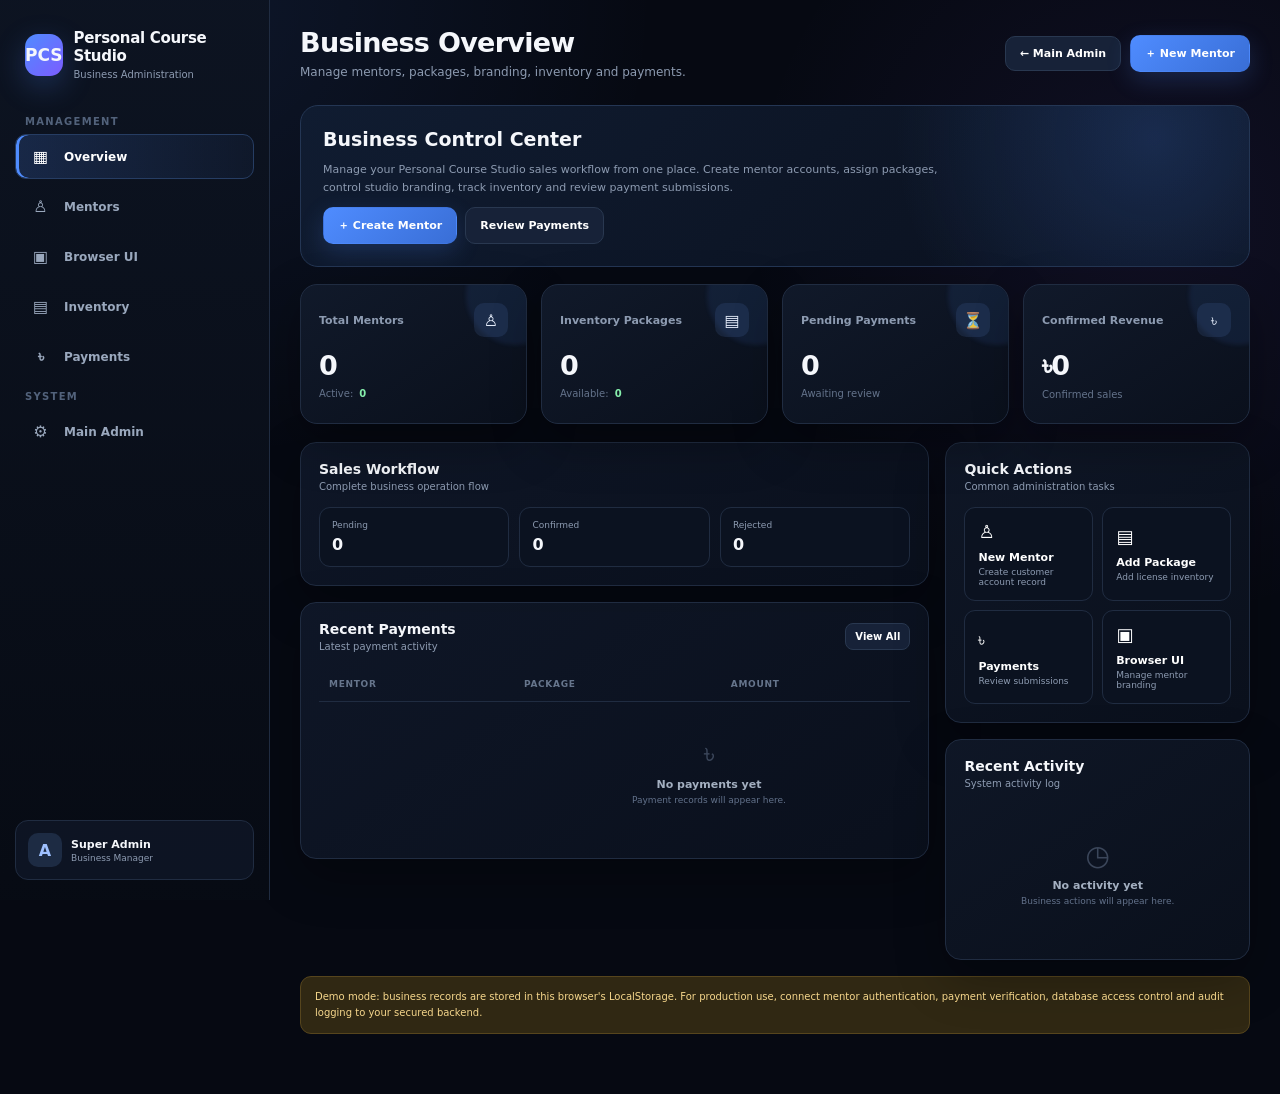
==== commit e10aeb7b: "Update index.html" ====
--- a/admin/index.html
+++ b/admin/index.html
@@ -3,354 +3,5086 @@
 <head>
 <meta charset="UTF-8">
 <meta name="viewport" content="width=device-width, initial-scale=1.0">
+
 <title>Business Manager | Personal Course Studio</title>
 
+<meta
+  name="description"
+  content="Ultra Premium Business Administration Dashboard for Personal Course Studio."
+>
+
 <style>
+/* =========================================================
+   PERSONAL COURSE STUDIO
+   BUSINESS MANAGER — ULTRA PREMIUM UI
+   Complete Single-File Version
+   ========================================================= */
+
 :root{
-  --bg:#080b12;--panel:#111827;--panel2:#172033;--line:#263247;
-  --text:#f3f6fc;--muted:#91a0b8;--blue:#4f8cff;
-  --green:#22c55e;--yellow:#f59e0b;--red:#ef4444;
-}
-*{box-sizing:border-box}
-body{margin:0;background:var(--bg);color:var(--text);font:14px Arial,sans-serif}
-button,input,select{font:inherit}
-button{cursor:pointer}
-.layout{display:flex;min-height:100vh}
-.sidebar{width:245px;background:#0d1422;border-right:1px solid var(--line);padding:22px 14px;flex-shrink:0}
-.brand{font-size:18px;font-weight:800;padding:8px 10px 25px}
-.brand small{display:block;color:var(--muted);font-size:11px;margin-top:6px;font-weight:400}
-.nav{display:grid;gap:7px}
-.nav button{border:1px solid transparent;background:transparent;color:#aab6ca;text-align:left;padding:13px;border-radius:10px;font-weight:700}
-.nav button.active,.nav button:hover{background:#1b2a45;border-color:#30476d;color:white}
-.main{flex:1;min-width:0;padding:28px;max-width:1500px;margin:auto;width:100%}
-.top{display:flex;align-items:center;justify-content:space-between;gap:12px;margin-bottom:24px}
-h1{font-size:25px;margin:0}
-.sub{color:var(--muted);margin-top:7px;font-size:13px}
-.section{display:none}.section.active{display:block}
-.cards{display:grid;grid-template-columns:repeat(4,minmax(0,1fr));gap:14px;margin-bottom:18px}
-.card,.panel{background:var(--panel);border:1px solid var(--line);border-radius:14px;padding:18px}
-.metric{font-size:28px;font-weight:800;margin-top:12px}
-.muted{color:var(--muted);font-size:12px}
-.panel{margin-bottom:16px}
-.panel h2{font-size:16px;margin:0 0 16px}
-.toolbar{display:flex;gap:9px;flex-wrap:wrap;margin-bottom:14px}
-input,select{background:#0b1220;border:1px solid #344158;color:white;border-radius:8px;padding:11px;min-width:0}
-input{flex:1}
-.btn{border:0;border-radius:8px;padding:11px 15px;background:var(--blue);color:white;font-weight:700}
-.btn.secondary{background:#27354d}.btn.green{background:#15803d}.btn.red{background:#991b1b}.btn.yellow{background:#92400e}
-table{width:100%;border-collapse:collapse;min-width:650px}
-.table-wrap{overflow:auto}
-th,td{text-align:left;padding:12px 10px;border-bottom:1px solid var(--line);font-size:12px}
-th{color:var(--muted);font-weight:700}
-.badge{display:inline-block;padding:5px 8px;border-radius:20px;font-size:10px;font-weight:800;background:#29364c}
-.badge.pending{color:#fbbf24;background:#4b3515}
-.badge.confirmed{color:#86efac;background:#123c2a}
-.badge.rejected{color:#fca5a5;background:#4b2024}
-.form-grid{display:grid;grid-template-columns:repeat(2,minmax(0,1fr));gap:12px}
-.field{display:grid;gap:6px}.field label{color:var(--muted);font-size:12px}
-.field.full{grid-column:1/-1}
-.actions{display:flex;gap:6px;flex-wrap:wrap}
-.preview{border:1px dashed #45536a;border-radius:12px;padding:22px;margin-top:14px;background:#0b1220}
-.preview-bar{height:12px;border-radius:8px;background:var(--preview,#4f8cff);margin-bottom:12px}
-.note{padding:12px;border-radius:9px;background:#332b17;color:#fbd38d;font-size:12px;line-height:1.6;margin-bottom:15px}
-.empty{text-align:center;color:var(--muted);padding:25px}
-@media(max-width:900px){.cards{grid-template-columns:repeat(2,1fr)}}
+  --bg:#060912;
+  --bg2:#0a0f1c;
+  --sidebar:#080d18;
+  --panel:#0e1524;
+  --panel2:#111a2b;
+  --panel3:#151f33;
+
+  --line:#202c41;
+  --line2:#2b3a53;
+
+  --text:#f5f7fb;
+  --muted:#8d9bb1;
+  --muted2:#64738b;
+
+  --blue:#4f8cff;
+  --blue2:#6ea4ff;
+
+  --green:#22c55e;
+  --green2:#86efac;
+
+  --yellow:#f59e0b;
+  --yellow2:#fcd34d;
+
+  --red:#ef4444;
+  --red2:#fca5a5;
+
+  --purple:#8b5cf6;
+  --cyan:#06b6d4;
+
+  --shadow:0 18px 50px rgba(0,0,0,.30);
+  --radius:16px;
+}
+
+*{
+  box-sizing:border-box;
+}
+
+html{
+  scroll-behavior:smooth;
+}
+
+body{
+  margin:0;
+  min-height:100vh;
+  background:
+    radial-gradient(circle at 15% 0%,rgba(79,140,255,.10),transparent 30%),
+    radial-gradient(circle at 90% 20%,rgba(139,92,246,.08),transparent 28%),
+    var(--bg);
+
+  color:var(--text);
+  font-family:
+    Inter,
+    ui-sans-serif,
+    system-ui,
+    -apple-system,
+    BlinkMacSystemFont,
+    "Segoe UI",
+    Arial,
+    sans-serif;
+}
+
+/* =========================================================
+   GLOBAL
+   ========================================================= */
+
+button,
+input,
+select,
+textarea{
+  font:inherit;
+}
+
+button{
+  cursor:pointer;
+}
+
+a{
+  color:inherit;
+  text-decoration:none;
+}
+
+.hidden{
+  display:none!important;
+}
+
+/* =========================================================
+   APP
+   ========================================================= */
+
+.app{
+  display:flex;
+  min-height:100vh;
+}
+
+/* =========================================================
+   SIDEBAR
+   ========================================================= */
+
+.sidebar{
+  width:270px;
+  flex-shrink:0;
+
+  position:fixed;
+  inset:0 auto 0 0;
+
+  background:
+    linear-gradient(
+      180deg,
+      rgba(13,20,34,.98),
+      rgba(7,11,20,.98)
+    );
+
+  border-right:1px solid var(--line);
+
+  padding:20px 15px;
+
+  z-index:100;
+
+  display:flex;
+  flex-direction:column;
+}
+
+.brand{
+  padding:9px 10px 24px;
+}
+
+.brand-top{
+  display:flex;
+  align-items:center;
+  gap:11px;
+}
+
+.brand-icon{
+  width:42px;
+  height:42px;
+  border-radius:13px;
+
+  display:grid;
+  place-items:center;
+
+  background:
+    linear-gradient(135deg,#4f8cff,#7c5cff);
+
+  box-shadow:
+    0 10px 30px rgba(79,140,255,.25);
+
+  font-weight:900;
+  font-size:17px;
+}
+
+.brand-name{
+  font-size:15px;
+  font-weight:850;
+  letter-spacing:-.3px;
+}
+
+.brand-sub{
+  color:var(--muted);
+  font-size:10px;
+  margin-top:4px;
+}
+
+.nav-label{
+  color:#52627b;
+  font-size:10px;
+  font-weight:800;
+  letter-spacing:1.3px;
+  text-transform:uppercase;
+  padding:12px 10px 7px;
+}
+
+.nav{
+  display:grid;
+  gap:5px;
+}
+
+.nav button{
+  width:100%;
+
+  display:flex;
+  align-items:center;
+  gap:11px;
+
+  border:1px solid transparent;
+  background:transparent;
+
+  color:#9aa8bd;
+
+  padding:12px 12px;
+
+  border-radius:11px;
+
+  text-align:left;
+  font-size:12px;
+  font-weight:750;
+
+  transition:.2s ease;
+}
+
+.nav button .nav-icon{
+  width:25px;
+  text-align:center;
+  font-size:16px;
+}
+
+.nav button:hover{
+  background:#111c30;
+  color:white;
+}
+
+.nav button.active{
+  background:
+    linear-gradient(
+      90deg,
+      rgba(79,140,255,.18),
+      rgba(79,140,255,.05)
+    );
+
+  border-color:#263d63;
+  color:white;
+
+  box-shadow:
+    inset 3px 0 0 var(--blue);
+}
+
+.sidebar-bottom{
+  margin-top:auto;
+}
+
+.admin-card{
+  border:1px solid var(--line);
+  background:rgba(17,26,43,.65);
+  border-radius:13px;
+  padding:12px;
+}
+
+.admin-row{
+  display:flex;
+  align-items:center;
+  gap:9px;
+}
+
+.avatar{
+  width:34px;
+  height:34px;
+  border-radius:10px;
+
+  display:grid;
+  place-items:center;
+
+  background:#1d2b43;
+  color:#9ec0ff;
+
+  font-weight:800;
+}
+
+.admin-name{
+  font-size:11px;
+  font-weight:800;
+}
+
+.admin-role{
+  color:var(--muted);
+  font-size:9px;
+  margin-top:2px;
+}
+
+/* =========================================================
+   MAIN
+   ========================================================= */
+
+.main{
+  width:calc(100% - 270px);
+  margin-left:270px;
+  min-width:0;
+}
+
+.main-inner{
+  max-width:1700px;
+  margin:auto;
+  padding:27px 30px 45px;
+}
+
+/* =========================================================
+   TOPBAR
+   ========================================================= */
+
+.topbar{
+  display:flex;
+  align-items:center;
+  justify-content:space-between;
+  gap:20px;
+
+  margin-bottom:26px;
+}
+
+.page-heading h1{
+  margin:0;
+
+  font-size:27px;
+  letter-spacing:-.7px;
+}
+
+.page-heading p{
+  margin:7px 0 0;
+
+  color:var(--muted);
+  font-size:12px;
+}
+
+.top-actions{
+  display:flex;
+  align-items:center;
+  gap:9px;
+}
+
+/* =========================================================
+   BUTTONS
+   ========================================================= */
+
+.btn{
+  border:1px solid transparent;
+
+  border-radius:10px;
+
+  padding:10px 14px;
+
+  color:white;
+
+  font-size:11px;
+  font-weight:800;
+
+  transition:.18s ease;
+
+  display:inline-flex;
+  align-items:center;
+  justify-content:center;
+  gap:7px;
+}
+
+.btn:hover{
+  transform:translateY(-1px);
+}
+
+.btn-primary{
+  background:
+    linear-gradient(
+      135deg,
+      #4f8cff,
+      #396ed6
+    );
+
+  box-shadow:
+    0 8px 24px rgba(79,140,255,.20);
+}
+
+.btn-secondary{
+  background:#172238;
+  border-color:#293850;
+}
+
+.btn-green{
+  background:#126c39;
+  border-color:#1d8d50;
+}
+
+.btn-red{
+  background:#671f28;
+  border-color:#8b303a;
+}
+
+.btn-yellow{
+  background:#6c4810;
+  border-color:#936419;
+}
+
+.btn-purple{
+  background:#4b2b91;
+}
+
+.btn-small{
+  padding:7px 9px;
+  font-size:10px;
+  border-radius:8px;
+}
+
+/* =========================================================
+   SECTION
+   ========================================================= */
+
+.section{
+  display:none;
+}
+
+.section.active{
+  display:block;
+  animation:fadeIn .2s ease;
+}
+
+@keyframes fadeIn{
+  from{
+    opacity:0;
+    transform:translateY(4px);
+  }
+  to{
+    opacity:1;
+    transform:none;
+  }
+}
+
+/* =========================================================
+   METRIC CARDS
+   ========================================================= */
+
+.metrics{
+  display:grid;
+  grid-template-columns:
+    repeat(4,minmax(0,1fr));
+
+  gap:14px;
+
+  margin-bottom:18px;
+}
+
+.metric-card{
+  position:relative;
+
+  overflow:hidden;
+
+  background:
+    linear-gradient(
+      145deg,
+      rgba(17,26,43,.95),
+      rgba(10,16,28,.95)
+    );
+
+  border:1px solid var(--line);
+
+  border-radius:17px;
+
+  padding:18px;
+
+  min-height:140px;
+
+  box-shadow:var(--shadow);
+}
+
+.metric-card::after{
+  content:"";
+
+  position:absolute;
+
+  width:100px;
+  height:100px;
+
+  right:-40px;
+  top:-40px;
+
+  border-radius:50%;
+
+  background:var(--metric-glow,#4f8cff);
+  opacity:.09;
+
+  filter:blur(2px);
+}
+
+.metric-top{
+  display:flex;
+  justify-content:space-between;
+  align-items:center;
+}
+
+.metric-label{
+  color:var(--muted);
+  font-size:11px;
+  font-weight:700;
+}
+
+.metric-icon{
+  width:34px;
+  height:34px;
+
+  display:grid;
+  place-items:center;
+
+  border-radius:10px;
+
+  background:#18243a;
+
+  font-size:16px;
+}
+
+.metric-value{
+  margin-top:13px;
+
+  font-size:27px;
+  font-weight:900;
+
+  letter-spacing:-.7px;
+}
+
+.metric-foot{
+  display:flex;
+  align-items:center;
+  gap:6px;
+
+  margin-top:7px;
+
+  color:var(--muted2);
+  font-size:10px;
+}
+
+.metric-foot strong{
+  color:var(--green2);
+}
+
+/* =========================================================
+   GRID
+   ========================================================= */
+
+.dashboard-grid{
+  display:grid;
+  grid-template-columns:minmax(0,1.55fr) minmax(300px,.75fr);
+  gap:16px;
+}
+
+.panel{
+  background:
+    linear-gradient(
+      145deg,
+      rgba(15,23,39,.97),
+      rgba(10,16,28,.97)
+    );
+
+  border:1px solid var(--line);
+
+  border-radius:16px;
+
+  padding:18px;
+
+  box-shadow:var(--shadow);
+
+  margin-bottom:16px;
+}
+
+.panel-head{
+  display:flex;
+  align-items:center;
+  justify-content:space-between;
+  gap:10px;
+
+  margin-bottom:15px;
+}
+
+.panel-title{
+  font-size:14px;
+  font-weight:850;
+}
+
+.panel-sub{
+  color:var(--muted);
+  font-size:10px;
+  margin-top:4px;
+}
+
+.panel-head-right{
+  display:flex;
+  gap:6px;
+  align-items:center;
+}
+
+/* =========================================================
+   QUICK ACTIONS
+   ========================================================= */
+
+.quick-grid{
+  display:grid;
+  grid-template-columns:
+    repeat(2,minmax(0,1fr));
+
+  gap:9px;
+}
+
+.quick{
+  border:1px solid var(--line);
+  background:#0b1220;
+
+  padding:13px;
+
+  border-radius:11px;
+
+  text-align:left;
+
+  color:white;
+
+  transition:.2s;
+}
+
+.quick:hover{
+  border-color:#35517d;
+  background:#101a2c;
+  transform:translateY(-1px);
+}
+
+.quick-icon{
+  font-size:18px;
+  margin-bottom:9px;
+}
+
+.quick-title{
+  font-size:11px;
+  font-weight:800;
+}
+
+.quick-sub{
+  color:var(--muted);
+  font-size:9px;
+  margin-top:3px;
+}
+
+/* =========================================================
+   ACTIVITY
+   ========================================================= */
+
+.activity{
+  display:grid;
+  gap:0;
+}
+
+.activity-item{
+  display:flex;
+  gap:10px;
+
+  padding:11px 0;
+
+  border-bottom:1px solid var(--line);
+}
+
+.activity-item:last-child{
+  border-bottom:0;
+}
+
+.activity-dot{
+  width:28px;
+  height:28px;
+
+  flex-shrink:0;
+
+  display:grid;
+  place-items:center;
+
+  border-radius:9px;
+
+  background:#17243a;
+
+  font-size:12px;
+}
+
+.activity-main{
+  min-width:0;
+}
+
+.activity-text{
+  font-size:10px;
+  line-height:1.5;
+}
+
+.activity-time{
+  color:var(--muted2);
+  font-size:9px;
+  margin-top:3px;
+}
+
+/* =========================================================
+   TABLE
+   ========================================================= */
+
+.table-wrap{
+  width:100%;
+  overflow:auto;
+}
+
+table{
+  width:100%;
+  min-width:780px;
+  border-collapse:collapse;
+}
+
+th,
+td{
+  text-align:left;
+  padding:12px 10px;
+  border-bottom:1px solid var(--line);
+  font-size:10px;
+  white-space:nowrap;
+}
+
+th{
+  color:#66758c;
+  font-size:9px;
+  text-transform:uppercase;
+  letter-spacing:.7px;
+}
+
+td{
+  color:#dce4ef;
+}
+
+tr:last-child td{
+  border-bottom:0;
+}
+
+tbody tr:hover td{
+  background:rgba(255,255,255,.015);
+}
+
+/* =========================================================
+   BADGES
+   ========================================================= */
+
+.badge{
+  display:inline-flex;
+  align-items:center;
+  gap:5px;
+
+  padding:5px 8px;
+
+  border-radius:20px;
+
+  font-size:9px;
+  font-weight:850;
+}
+
+.badge::before{
+  content:"";
+  width:5px;
+  height:5px;
+  border-radius:50%;
+  background:currentColor;
+}
+
+.badge.pending{
+  color:#fbbf24;
+  background:#3e3014;
+}
+
+.badge.confirmed,
+.badge.active{
+  color:#86efac;
+  background:#103b27;
+}
+
+.badge.rejected,
+.badge.suspended{
+  color:#fca5a5;
+  background:#421e25;
+}
+
+.badge.low{
+  color:#fdba74;
+  background:#402818;
+}
+
+/* =========================================================
+   TOOLBAR
+   ========================================================= */
+
+.toolbar{
+  display:flex;
+  align-items:center;
+  gap:8px;
+  flex-wrap:wrap;
+
+  margin-bottom:14px;
+}
+
+.search{
+  flex:1;
+  min-width:190px;
+}
+
+input,
+select,
+textarea{
+  width:100%;
+
+  background:#090f1c;
+
+  border:1px solid #27354b;
+
+  color:white;
+
+  border-radius:9px;
+
+  padding:11px 12px;
+
+  outline:none;
+
+  transition:.18s;
+}
+
+input:focus,
+select:focus,
+textarea:focus{
+  border-color:#4f8cff;
+  box-shadow:0 0 0 3px rgba(79,140,255,.08);
+}
+
+input::placeholder,
+textarea::placeholder{
+  color:#506078;
+}
+
+textarea{
+  min-height:100px;
+  resize:vertical;
+}
+
+/* =========================================================
+   FORM
+   ========================================================= */
+
+.form-grid{
+  display:grid;
+  grid-template-columns:
+    repeat(2,minmax(0,1fr));
+
+  gap:12px;
+}
+
+.field{
+  display:grid;
+  gap:6px;
+}
+
+.field label{
+  color:#8391a8;
+  font-size:10px;
+  font-weight:700;
+}
+
+.field.full{
+  grid-column:1/-1;
+}
+
+.form-actions{
+  display:flex;
+  gap:8px;
+  flex-wrap:wrap;
+}
+
+/* =========================================================
+   HERO
+   ========================================================= */
+
+.hero{
+  position:relative;
+  overflow:hidden;
+
+  border:1px solid #243654;
+
+  border-radius:18px;
+
+  padding:22px;
+
+  margin-bottom:17px;
+
+  background:
+    radial-gradient(
+      circle at 90% 20%,
+      rgba(79,140,255,.20),
+      transparent 30%
+    ),
+    linear-gradient(
+      135deg,
+      #101c31,
+      #0a101d
+    );
+}
+
+.hero h2{
+  margin:0;
+
+  font-size:19px;
+}
+
+.hero p{
+  max-width:650px;
+
+  color:var(--muted);
+
+  line-height:1.6;
+
+  font-size:11px;
+}
+
+.hero-actions{
+  display:flex;
+  gap:8px;
+  flex-wrap:wrap;
+}
+
+/* =========================================================
+   STAT STRIP
+   ========================================================= */
+
+.stat-strip{
+  display:grid;
+  grid-template-columns:
+    repeat(3,minmax(0,1fr));
+
+  gap:10px;
+}
+
+.stat-box{
+  border:1px solid var(--line);
+  background:#0b1220;
+  border-radius:11px;
+  padding:12px;
+}
+
+.stat-label{
+  color:var(--muted);
+  font-size:9px;
+}
+
+.stat-value{
+  font-size:16px;
+  font-weight:850;
+  margin-top:5px;
+}
+
+/* =========================================================
+   INVENTORY BAR
+   ========================================================= */
+
+.stock-bar{
+  height:6px;
+
+  background:#1a2538;
+
+  border-radius:20px;
+
+  overflow:hidden;
+
+  margin-top:7px;
+}
+
+.stock-fill{
+  height:100%;
+
+  border-radius:20px;
+
+  background:
+    linear-gradient(
+      90deg,
+      #4f8cff,
+      #6ea4ff
+    );
+}
+
+/* =========================================================
+   PREVIEW
+   ========================================================= */
+
+.preview{
+  border:1px dashed #3a4c67;
+
+  border-radius:14px;
+
+  background:#080f1c;
+
+  padding:18px;
+
+  margin-top:14px;
+}
+
+.preview-bar{
+  height:9px;
+
+  border-radius:20px;
+
+  background:var(--preview,#4f8cff);
+
+  margin-bottom:14px;
+}
+
+.preview-brand{
+  font-size:14px;
+  font-weight:850;
+}
+
+.preview-title{
+  color:var(--muted);
+  font-size:10px;
+  margin-top:5px;
+}
+
+/* =========================================================
+   EMPTY
+   ========================================================= */
+
+.empty{
+  text-align:center;
+  color:#62718a;
+
+  padding:35px 15px!important;
+}
+
+.empty-icon{
+  font-size:28px;
+  opacity:.55;
+  margin-bottom:7px;
+}
+
+.empty-title{
+  color:#a4b0c1;
+  font-size:11px;
+  font-weight:800;
+}
+
+.empty-sub{
+  font-size:9px;
+  margin-top:4px;
+}
+
+/* =========================================================
+   NOTE
+   ========================================================= */
+
+.note{
+  padding:12px 14px;
+
+  border-radius:11px;
+
+  background:#302813;
+
+  border:1px solid #56451d;
+
+  color:#f6d78c;
+
+  font-size:10px;
+
+  line-height:1.6;
+
+  margin-bottom:15px;
+}
+
+/* =========================================================
+   MODAL
+   ========================================================= */
+
+.modal-backdrop{
+  position:fixed;
+  inset:0;
+
+  background:rgba(0,0,0,.72);
+
+  backdrop-filter:blur(7px);
+
+  display:none;
+
+  align-items:center;
+  justify-content:center;
+
+  padding:20px;
+
+  z-index:500;
+}
+
+.modal-backdrop.open{
+  display:flex;
+}
+
+.modal{
+  width:min(560px,100%);
+
+  background:#0d1524;
+
+  border:1px solid #293951;
+
+  border-radius:17px;
+
+  box-shadow:
+    0 30px 100px rgba(0,0,0,.55);
+
+  padding:20px;
+
+  animation:modalIn .18s ease;
+}
+
+@keyframes modalIn{
+  from{
+    opacity:0;
+    transform:scale(.97) translateY(5px);
+  }
+  to{
+    opacity:1;
+    transform:none;
+  }
+}
+
+.modal-head{
+  display:flex;
+  align-items:center;
+  justify-content:space-between;
+  gap:10px;
+
+  margin-bottom:15px;
+}
+
+.modal-title{
+  font-size:15px;
+  font-weight:850;
+}
+
+.modal-close{
+  width:30px;
+  height:30px;
+
+  border:1px solid var(--line);
+
+  background:#111b2c;
+
+  color:#9aa8bd;
+
+  border-radius:8px;
+}
+
+/* =========================================================
+   TOAST
+   ========================================================= */
+
+.toast-container{
+  position:fixed;
+
+  right:20px;
+  bottom:20px;
+
+  z-index:1000;
+
+  display:grid;
+  gap:8px;
+
+  width:min(350px,calc(100vw - 30px));
+}
+
+.toast{
+  padding:12px 14px;
+
+  border-radius:11px;
+
+  background:#111b2c;
+
+  border:1px solid #2b3b54;
+
+  box-shadow:0 15px 40px rgba(0,0,0,.35);
+
+  font-size:10px;
+
+  animation:toastIn .2s ease;
+}
+
+@keyframes toastIn{
+  from{
+    opacity:0;
+    transform:translateY(8px);
+  }
+  to{
+    opacity:1;
+    transform:none;
+  }
+}
+
+.toast.success{
+  border-color:#226b43;
+}
+
+.toast.error{
+  border-color:#75303a;
+}
+
+/* =========================================================
+   MOBILE
+   ========================================================= */
+
+.mobile-top{
+  display:none;
+}
+
+@media(max-width:1150px){
+
+  .metrics{
+    grid-template-columns:
+      repeat(2,minmax(0,1fr));
+  }
+
+  .dashboard-grid{
+    grid-template-columns:1fr;
+  }
+
+}
+
+@media(max-width:800px){
+
+  .sidebar{
+    width:225px;
+  }
+
+  .main{
+    width:calc(100% - 225px);
+    margin-left:225px;
+  }
+
+  .main-inner{
+    padding:20px;
+  }
+
+}
+
 @media(max-width:650px){
- .layout{display:block}.sidebar{width:100%;padding:12px;border-right:0;border-bottom:1px solid var(--line)}
- .brand{padding:8px 6px 14px}.nav{display:flex;overflow:auto}.nav button{white-space:nowrap;padding:10px}
- .main{padding:18px 12px}.cards{grid-template-columns:repeat(2,minmax(0,1fr))}
- .card{padding:13px}.metric{font-size:23px}.form-grid{grid-template-columns:1fr}.field.full{grid-column:auto}
- .top{align-items:flex-start;flex-direction:column}
+
+  .sidebar{
+    position:relative;
+
+    width:100%;
+
+    border-right:0;
+    border-bottom:1px solid var(--line);
+
+    padding:12px;
+  }
+
+  .app{
+    display:block;
+  }
+
+  .main{
+    width:100%;
+    margin-left:0;
+  }
+
+  .main-inner{
+    padding:15px 12px 35px;
+  }
+
+  .brand{
+    padding:5px 5px 12px;
+  }
+
+  .nav{
+    display:flex;
+    overflow:auto;
+  }
+
+  .nav-label,
+  .sidebar-bottom{
+    display:none;
+  }
+
+  .nav button{
+    min-width:max-content;
+    padding:9px 10px;
+  }
+
+  .nav button .nav-icon{
+    width:auto;
+  }
+
+  .topbar{
+    align-items:flex-start;
+    flex-direction:column;
+    margin-bottom:19px;
+  }
+
+  .top-actions{
+    width:100%;
+  }
+
+  .top-actions .btn{
+    flex:1;
+  }
+
+  .metrics{
+    grid-template-columns:
+      repeat(2,minmax(0,1fr));
+
+    gap:9px;
+  }
+
+  .metric-card{
+    min-height:125px;
+    padding:14px;
+  }
+
+  .metric-value{
+    font-size:22px;
+  }
+
+  .form-grid{
+    grid-template-columns:1fr;
+  }
+
+  .field.full{
+    grid-column:auto;
+  }
+
+  .panel{
+    padding:14px;
+  }
+
+  .stat-strip{
+    grid-template-columns:1fr;
+  }
+
+  .hero{
+    padding:17px;
+  }
+
+}
+
+@media(max-width:430px){
+
+  .metrics{
+    grid-template-columns:1fr 1fr;
+  }
+
+  .metric-label{
+    font-size:9px;
+  }
+
+  .metric-value{
+    font-size:19px;
+  }
+
+  .metric-icon{
+    width:29px;
+    height:29px;
+    font-size:13px;
+  }
+
 }
 </style>
 </head>
 
 <body>
-<div class="layout">
-  <aside class="sidebar">
-    <div class="brand">Personal Course Studio<small>Business Administration</small></div>
-    <nav class="nav">
-      <button class="active" data-tab="overview">▦ Overview</button>
-      <button data-tab="mentors">♙ New Mentor</button>
-      <button data-tab="browser">▣ Browser UI</button>
-      <button data-tab="inventory">▤ Inventory</button>
-      <button data-tab="payments">৳ Payments</button>
-    </nav>
-  </aside>
-
-  <main class="main">
-    <header class="top">
+
+<div class="app">
+
+<!-- =======================================================
+     SIDEBAR
+     ======================================================= -->
+
+<aside class="sidebar">
+
+  <div class="brand">
+
+    <div class="brand-top">
+
+      <div class="brand-icon">
+        PCS
+      </div>
+
       <div>
-        <h1 id="pageTitle">Business Overview</h1>
-        <div class="sub">Manage mentors, studio branding, packages and payment records.</div>
-      </div>
-      <button class="btn secondary" onclick="location.href='admin.html'">← Main Admin</button>
-    </header>
-
-    <section id="overview" class="section active">
-      <div class="cards">
-        <div class="card"><div class="muted">Total Mentors</div><div class="metric" id="metricMentors">0</div></div>
-        <div class="card"><div class="muted">Inventory Items</div><div class="metric" id="metricInventory">0</div></div>
-        <div class="card"><div class="muted">Pending Payments</div><div class="metric" id="metricPending">0</div></div>
-        <div class="card"><div class="muted">Confirmed Revenue</div><div class="metric" id="metricRevenue">৳0</div></div>
-      </div>
-      <div class="panel">
-        <h2>Sales workflow</h2>
-        <p class="muted">Create a mentor record → assign a package → review payment → confirm payment → activate access through your secured backend.</p>
-      </div>
-      <div class="note">Demo mode: this page stores records in this browser using LocalStorage. Records are not shared between devices or admins. Do not use this version as the production payment or account-security system.</div>
-    </section>
-
-    <section id="mentors" class="section">
-      <div class="panel">
-        <h2>Create Mentor Record</h2>
-        <form id="mentorForm" class="form-grid">
-          <div class="field"><label>Mentor Name *</label><input id="mentorName" required placeholder="Full name"></div>
-          <div class="field"><label>Email *</label><input id="mentorEmail" type="email" required placeholder="name@example.com"></div>
-          <div class="field"><label>Phone</label><input id="mentorPhone" placeholder="+880..."></div>
-          <div class="field"><label>Studio Name</label><input id="mentorStudio" placeholder="My Teaching Studio"></div>
-          <div class="field"><label>Package</label><select id="mentorPackage"></select></div>
-          <div class="field"><label>Account Status</label><select id="mentorStatus"><option>Pending</option><option>Active</option><option>Suspended</option></select></div>
-          <div class="field full"><button class="btn" type="submit">＋ Create Mentor Record</button></div>
-        </form>
-      </div>
-      <div class="panel">
-        <h2>Mentors</h2>
-        <div class="table-wrap"><table><thead><tr><th>Mentor ID</th><th>Name</th><th>Email</th><th>Package</th><th>Status</th><th>Actions</th></tr></thead><tbody id="mentorRows"></tbody></table></div>
-      </div>
-    </section>
-
-    <section id="browser" class="section">
-      <div class="panel">
-        <h2>Mentor Browser UI / Branding</h2>
-        <form id="browserForm" class="form-grid">
-          <div class="field"><label>Select Mentor</label><select id="browserMentor"></select></div>
-          <div class="field"><label>Browser Tab Title</label><input id="browserTitle" placeholder="Mentor Studio"></div>
-          <div class="field"><label>Studio Brand Name</label><input id="browserBrand" placeholder="My Studio"></div>
-          <div class="field"><label>Favicon / Logo URL</label><input id="browserLogo" type="url" placeholder="https://..."></div>
-          <div class="field"><label>Theme Color</label><input id="browserColor" type="color" value="#4f8cff"></div>
-          <div class="field"><label>Interface Theme</label><select id="browserTheme"><option value="dark">Dark</option><option value="light">Light</option></select></div>
-          <div class="field full"><button class="btn" type="submit">Save UI Settings</button></div>
-        </form>
-        <div class="preview" id="uiPreview">
-          <div class="preview-bar"></div>
-          <strong id="previewBrand">Your Studio</strong>
-          <p class="muted" id="previewTitle">Mentor Studio — Preview</p>
+        <div class="brand-name">
+          Personal Course Studio
+        </div>
+
+        <div class="brand-sub">
+          Business Administration
         </div>
       </div>
-      <div class="note">This saves per-mentor UI configuration in this demo. To apply branding inside each mentor's actual Studio, the Mentor Studio must read these settings from the database using the authenticated mentor's ID.</div>
-    </section>
-
-    <section id="inventory" class="section">
-      <div class="panel">
-        <h2>Add Package / License Inventory</h2>
-        <form id="inventoryForm" class="form-grid">
-          <div class="field"><label>Package Name *</label><input id="itemName" required placeholder="Pro Studio"></div>
-          <div class="field"><label>Price (BDT) *</label><input id="itemPrice" type="number" min="0" required placeholder="5000"></div>
-          <div class="field"><label>License Quantity *</label><input id="itemQty" type="number" min="0" required placeholder="10"></div>
-          <div class="field"><label>Validity</label><select id="itemValidity"><option>1 Month</option><option>3 Months</option><option>6 Months</option><option>1 Year</option><option>Lifetime</option></select></div>
-          <div class="field full"><button class="btn" type="submit">＋ Add Inventory Item</button></div>
-        </form>
+
+    </div>
+
+  </div>
+
+  <div class="nav-label">
+    Management
+  </div>
+
+  <nav class="nav">
+
+    <button class="active" data-tab="overview">
+      <span class="nav-icon">▦</span>
+      Overview
+    </button>
+
+    <button data-tab="mentors">
+      <span class="nav-icon">♙</span>
+      Mentors
+    </button>
+
+    <button data-tab="browser">
+      <span class="nav-icon">▣</span>
+      Browser UI
+    </button>
+
+    <button data-tab="inventory">
+      <span class="nav-icon">▤</span>
+      Inventory
+    </button>
+
+    <button data-tab="payments">
+      <span class="nav-icon">৳</span>
+      Payments
+    </button>
+
+  </nav>
+
+  <div class="nav-label">
+    System
+  </div>
+
+  <nav class="nav">
+
+    <button onclick="location.href='admin.html'">
+      <span class="nav-icon">⚙</span>
+      Main Admin
+    </button>
+
+  </nav>
+
+  <div class="sidebar-bottom">
+
+    <div class="admin-card">
+
+      <div class="admin-row">
+
+        <div class="avatar">
+          A
+        </div>
+
+        <div>
+          <div class="admin-name">
+            Super Admin
+          </div>
+
+          <div class="admin-role">
+            Business Manager
+          </div>
+        </div>
+
       </div>
-      <div class="panel">
-        <h2>Inventory</h2>
-        <div class="table-wrap"><table><thead><tr><th>Package</th><th>Price</th><th>Quantity</th><th>Sold</th><th>Validity</th><th>Action</th></tr></thead><tbody id="inventoryRows"></tbody></table></div>
+
+    </div>
+
+  </div>
+
+</aside>
+
+
+<!-- =======================================================
+     MAIN
+     ======================================================= -->
+
+<main class="main">
+
+<div class="main-inner">
+
+<header class="topbar">
+
+  <div class="page-heading">
+
+    <h1 id="pageTitle">
+      Business Overview
+    </h1>
+
+    <p id="pageSubtitle">
+      Manage mentors, packages, branding, inventory and payments.
+    </p>
+
+  </div>
+
+  <div class="top-actions">
+
+    <button
+      class="btn btn-secondary"
+      onclick="location.href='admin.html'"
+    >
+      ← Main Admin
+    </button>
+
+    <button
+      class="btn btn-primary"
+      onclick="quickMentor()"
+    >
+      ＋ New Mentor
+    </button>
+
+  </div>
+
+</header>
+
+
+<!-- =======================================================
+     OVERVIEW
+     ======================================================= -->
+
+<section id="overview" class="section active">
+
+<div class="hero">
+
+  <h2>
+    Business Control Center
+  </h2>
+
+  <p>
+    Manage your Personal Course Studio sales workflow from one place.
+    Create mentor accounts, assign packages, control studio branding,
+    track inventory and review payment submissions.
+  </p>
+
+  <div class="hero-actions">
+
+    <button
+      class="btn btn-primary"
+      onclick="switchTab('mentors')"
+    >
+      ＋ Create Mentor
+    </button>
+
+    <button
+      class="btn btn-secondary"
+      onclick="switchTab('payments')"
+    >
+      Review Payments
+    </button>
+
+  </div>
+
+</div>
+
+
+<div class="metrics">
+
+  <div class="metric-card">
+
+    <div class="metric-top">
+
+      <div class="metric-label">
+        Total Mentors
       </div>
-    </section>
-
-    <section id="payments" class="section">
-      <div class="panel">
-        <h2>Record Payment Submission</h2>
-        <form id="paymentForm" class="form-grid">
-          <div class="field"><label>Mentor / Customer *</label><select id="paymentMentor" required></select></div>
-          <div class="field"><label>Package *</label><select id="paymentItem" required></select></div>
-          <div class="field"><label>Amount (BDT) *</label><input id="paymentAmount" type="number" min="1" required></div>
-          <div class="field"><label>Payment Method</label><select id="paymentMethod"><option>bKash</option><option>Nagad</option><option>Rocket</option><option>Bank</option><option>Cash</option><option>Other</option></select></div>
-          <div class="field"><label>Transaction ID</label><input id="paymentTxn" placeholder="Transaction reference"></div>
-          <div class="field"><label>Payment Screenshot URL</label><input id="paymentProof" type="url" placeholder="https://..."></div>
-          <div class="field full"><button class="btn" type="submit">＋ Add Pending Payment</button></div>
-        </form>
+
+      <div class="metric-icon">
+        ♙
       </div>
-      <div class="panel">
-        <h2>Payment Records</h2>
-        <div class="table-wrap"><table><thead><tr><th>Payment ID</th><th>Mentor</th><th>Package</th><th>Amount</th><th>Transaction</th><th>Status</th><th>Actions</th></tr></thead><tbody id="paymentRows"></tbody></table></div>
+
+    </div>
+
+    <div
+      class="metric-value"
+      id="metricMentors"
+    >
+      0
+    </div>
+
+    <div class="metric-foot">
+      Active:
+      <strong id="activeMentors">
+        0
+      </strong>
+    </div>
+
+  </div>
+
+
+  <div class="metric-card">
+
+    <div class="metric-top">
+
+      <div class="metric-label">
+        Inventory Packages
       </div>
-    </section>
-  </main>
+
+      <div class="metric-icon">
+        ▤
+      </div>
+
+    </div>
+
+    <div
+      class="metric-value"
+      id="metricInventory"
+    >
+      0
+    </div>
+
+    <div class="metric-foot">
+      Available:
+      <strong id="availableLicenses">
+        0
+      </strong>
+    </div>
+
+  </div>
+
+
+  <div class="metric-card">
+
+    <div class="metric-top">
+
+      <div class="metric-label">
+        Pending Payments
+      </div>
+
+      <div class="metric-icon">
+        ⏳
+      </div>
+
+    </div>
+
+    <div
+      class="metric-value"
+      id="metricPending"
+    >
+      0
+    </div>
+
+    <div class="metric-foot">
+      Awaiting review
+    </div>
+
+  </div>
+
+
+  <div class="metric-card">
+
+    <div class="metric-top">
+
+      <div class="metric-label">
+        Confirmed Revenue
+      </div>
+
+      <div class="metric-icon">
+        ৳
+      </div>
+
+    </div>
+
+    <div
+      class="metric-value"
+      id="metricRevenue"
+    >
+      ৳0
+    </div>
+
+    <div class="metric-foot">
+      Confirmed sales
+    </div>
+
+  </div>
+
 </div>
 
+
+<div class="dashboard-grid">
+
+<div>
+
+<div class="panel">
+
+  <div class="panel-head">
+
+    <div>
+      <div class="panel-title">
+        Sales Workflow
+      </div>
+
+      <div class="panel-sub">
+        Complete business operation flow
+      </div>
+    </div>
+
+  </div>
+
+  <div class="stat-strip">
+
+    <div class="stat-box">
+      <div class="stat-label">
+        Pending
+      </div>
+
+      <div
+        class="stat-value"
+        id="workflowPending"
+      >
+        0
+      </div>
+    </div>
+
+    <div class="stat-box">
+      <div class="stat-label">
+        Confirmed
+      </div>
+
+      <div
+        class="stat-value"
+        id="workflowConfirmed"
+      >
+        0
+      </div>
+    </div>
+
+    <div class="stat-box">
+      <div class="stat-label">
+        Rejected
+      </div>
+
+      <div
+        class="stat-value"
+        id="workflowRejected"
+      >
+        0
+      </div>
+    </div>
+
+  </div>
+
+</div>
+
+
+<div class="panel">
+
+  <div class="panel-head">
+
+    <div>
+      <div class="panel-title">
+        Recent Payments
+      </div>
+
+      <div class="panel-sub">
+        Latest payment activity
+      </div>
+    </div>
+
+    <button
+      class="btn btn-secondary btn-small"
+      onclick="switchTab('payments')"
+    >
+      View All
+    </button>
+
+  </div>
+
+  <div class="table-wrap">
+
+    <table>
+
+      <thead>
+
+        <tr>
+          <th>Mentor</th>
+          <th>Package</th>
+          <th>Amount</th>
+          <th>Status</th>
+        </tr>
+
+      </thead>
+
+      <tbody id="recentPaymentRows"></tbody>
+
+    </table>
+
+  </div>
+
+</div>
+
+</div>
+
+
+<div>
+
+<div class="panel">
+
+  <div class="panel-head">
+
+    <div>
+      <div class="panel-title">
+        Quick Actions
+      </div>
+
+      <div class="panel-sub">
+        Common administration tasks
+      </div>
+    </div>
+
+  </div>
+
+  <div class="quick-grid">
+
+    <button
+      class="quick"
+      onclick="quickMentor()"
+    >
+      <div class="quick-icon">♙</div>
+      <div class="quick-title">
+        New Mentor
+      </div>
+      <div class="quick-sub">
+        Create customer account record
+      </div>
+    </button>
+
+    <button
+      class="quick"
+      onclick="switchTab('inventory')"
+    >
+      <div class="quick-icon">▤</div>
+      <div class="quick-title">
+        Add Package
+      </div>
+      <div class="quick-sub">
+        Add license inventory
+      </div>
+    </button>
+
+    <button
+      class="quick"
+      onclick="switchTab('payments')"
+    >
+      <div class="quick-icon">৳</div>
+      <div class="quick-title">
+        Payments
+      </div>
+      <div class="quick-sub">
+        Review submissions
+      </div>
+    </button>
+
+    <button
+      class="quick"
+      onclick="switchTab('browser')"
+    >
+      <div class="quick-icon">▣</div>
+      <div class="quick-title">
+        Browser UI
+      </div>
+      <div class="quick-sub">
+        Manage mentor branding
+      </div>
+    </button>
+
+  </div>
+
+</div>
+
+
+<div class="panel">
+
+  <div class="panel-head">
+
+    <div>
+      <div class="panel-title">
+        Recent Activity
+      </div>
+
+      <div class="panel-sub">
+        System activity log
+      </div>
+    </div>
+
+  </div>
+
+  <div
+    class="activity"
+    id="activityList"
+  ></div>
+
+</div>
+
+</div>
+
+</div>
+
+
+<div class="note">
+
+  Demo mode: business records are stored in this browser's
+  LocalStorage. For production use, connect mentor authentication,
+  payment verification, database access control and audit logging
+  to your secured backend.
+
+</div>
+
+</section>
+
+
+<!-- =======================================================
+     MENTORS
+     ======================================================= -->
+
+<section id="mentors" class="section">
+
+<div class="panel">
+
+  <div class="panel-head">
+
+    <div>
+      <div class="panel-title">
+        Create Mentor
+      </div>
+
+      <div class="panel-sub">
+        Add a new mentor/customer to your business system.
+      </div>
+    </div>
+
+  </div>
+
+  <form
+    id="mentorForm"
+    class="form-grid"
+  >
+
+    <div class="field">
+
+      <label>
+        Mentor Name *
+      </label>
+
+      <input
+        id="mentorName"
+        required
+        placeholder="Full name"
+      >
+
+    </div>
+
+
+    <div class="field">
+
+      <label>
+        Email *
+      </label>
+
+      <input
+        id="mentorEmail"
+        type="email"
+        required
+        placeholder="name@example.com"
+      >
+
+    </div>
+
+
+    <div class="field">
+
+      <label>
+        Phone
+      </label>
+
+      <input
+        id="mentorPhone"
+        placeholder="+880..."
+      >
+
+    </div>
+
+
+    <div class="field">
+
+      <label>
+        Studio Name
+      </label>
+
+      <input
+        id="mentorStudio"
+        placeholder="My Teaching Studio"
+      >
+
+    </div>
+
+
+    <div class="field">
+
+      <label>
+        Package
+      </label>
+
+      <select id="mentorPackage"></select>
+
+    </div>
+
+
+    <div class="field">
+
+      <label>
+        Account Status
+      </label>
+
+      <select id="mentorStatus">
+
+        <option>
+          Pending
+        </option>
+
+        <option>
+          Active
+        </option>
+
+        <option>
+          Suspended
+        </option>
+
+      </select>
+
+    </div>
+
+
+    <div class="field full">
+
+      <div class="form-actions">
+
+        <button
+          class="btn btn-primary"
+          type="submit"
+        >
+          ＋ Create Mentor
+        </button>
+
+        <button
+          class="btn btn-secondary"
+          type="reset"
+        >
+          Reset
+        </button>
+
+      </div>
+
+    </div>
+
+  </form>
+
+</div>
+
+
+<div class="panel">
+
+  <div class="panel-head">
+
+    <div>
+      <div class="panel-title">
+        Mentor Management
+      </div>
+
+      <div class="panel-sub">
+        Search and manage mentor records.
+      </div>
+    </div>
+
+  </div>
+
+
+  <div class="toolbar">
+
+    <input
+      id="mentorSearch"
+      class="search"
+      placeholder="Search mentor, email or studio..."
+    >
+
+    <select id="mentorFilter">
+
+      <option value="all">
+        All Status
+      </option>
+
+      <option value="Active">
+        Active
+      </option>
+
+      <option value="Pending">
+        Pending
+      </option>
+
+      <option value="Suspended">
+        Suspended
+      </option>
+
+    </select>
+
+  </div>
+
+
+  <div class="table-wrap">
+
+    <table>
+
+      <thead>
+
+        <tr>
+          <th>Mentor ID</th>
+          <th>Name</th>
+          <th>Email</th>
+          <th>Studio</th>
+          <th>Package</th>
+          <th>Status</th>
+          <th>Actions</th>
+        </tr>
+
+      </thead>
+
+      <tbody id="mentorRows"></tbody>
+
+    </table>
+
+  </div>
+
+</div>
+
+</section>
+
+
+<!-- =======================================================
+     BROWSER UI
+     ======================================================= -->
+
+<section id="browser" class="section">
+
+<div class="panel">
+
+  <div class="panel-head">
+
+    <div>
+      <div class="panel-title">
+        Mentor Browser UI
+      </div>
+
+      <div class="panel-sub">
+        Customize the mentor's Studio browser experience.
+      </div>
+    </div>
+
+  </div>
+
+
+  <form
+    id="browserForm"
+    class="form-grid"
+  >
+
+    <div class="field">
+
+      <label>
+        Select Mentor
+      </label>
+
+      <select id="browserMentor"></select>
+
+    </div>
+
+
+    <div class="field">
+
+      <label>
+        Browser Tab Title
+      </label>
+
+      <input
+        id="browserTitle"
+        placeholder="Mentor Studio"
+      >
+
+    </div>
+
+
+    <div class="field">
+
+      <label>
+        Studio Brand Name
+      </label>
+
+      <input
+        id="browserBrand"
+        placeholder="My Teaching Studio"
+      >
+
+    </div>
+
+
+    <div class="field">
+
+      <label>
+        Favicon / Logo URL
+      </label>
+
+      <input
+        id="browserLogo"
+        type="url"
+        placeholder="https://..."
+      >
+
+    </div>
+
+
+    <div class="field">
+
+      <label>
+        Theme Color
+      </label>
+
+      <input
+        id="browserColor"
+        type="color"
+        value="#4f8cff"
+      >
+
+    </div>
+
+
+    <div class="field">
+
+      <label>
+        Interface Theme
+      </label>
+
+      <select id="browserTheme">
+
+        <option value="dark">
+          Dark
+        </option>
+
+        <option value="light">
+          Light
+        </option>
+
+      </select>
+
+    </div>
+
+
+    <div class="field full">
+
+      <button
+        class="btn btn-primary"
+        type="submit"
+      >
+        Save UI Settings
+      </button>
+
+    </div>
+
+  </form>
+
+
+  <div
+    class="preview"
+    id="uiPreview"
+  >
+
+    <div class="preview-bar"></div>
+
+    <div
+      class="preview-brand"
+      id="previewBrand"
+    >
+      Your Studio
+    </div>
+
+    <div
+      class="preview-title"
+      id="previewTitle"
+    >
+      Mentor Studio — Preview
+    </div>
+
+  </div>
+
+</div>
+
+
+<div class="note">
+
+  Branding configuration is currently stored per mentor in LocalStorage.
+  In production, the Mentor Studio should load this configuration from
+  your authenticated backend using the mentor's account ID.
+
+</div>
+
+</section>
+
+
+<!-- =======================================================
+     INVENTORY
+     ======================================================= -->
+
+<section id="inventory" class="section">
+
+<div class="panel">
+
+  <div class="panel-head">
+
+    <div>
+      <div class="panel-title">
+        Package & License Inventory
+      </div>
+
+      <div class="panel-sub">
+        Manage packages that can be sold to mentors.
+      </div>
+    </div>
+
+  </div>
+
+
+  <form
+    id="inventoryForm"
+    class="form-grid"
+  >
+
+    <div class="field">
+
+      <label>
+        Package Name *
+      </label>
+
+      <input
+        id="itemName"
+        required
+        placeholder="Pro Studio"
+      >
+
+    </div>
+
+
+    <div class="field">
+
+      <label>
+        Price (BDT) *
+      </label>
+
+      <input
+        id="itemPrice"
+        type="number"
+        min="0"
+        required
+        placeholder="5000"
+      >
+
+    </div>
+
+
+    <div class="field">
+
+      <label>
+        License Quantity *
+      </label>
+
+      <input
+        id="itemQty"
+        type="number"
+        min="0"
+        required
+        placeholder="10"
+      >
+
+    </div>
+
+
+    <div class="field">
+
+      <label>
+        Validity
+      </label>
+
+      <select id="itemValidity">
+
+        <option>1 Month</option>
+        <option>3 Months</option>
+        <option>6 Months</option>
+        <option>1 Year</option>
+        <option>Lifetime</option>
+
+      </select>
+
+    </div>
+
+
+    <div class="field full">
+
+      <button
+        class="btn btn-primary"
+        type="submit"
+      >
+        ＋ Add Inventory
+      </button>
+
+    </div>
+
+  </form>
+
+</div>
+
+
+<div class="panel">
+
+  <div class="panel-head">
+
+    <div>
+      <div class="panel-title">
+        Inventory
+      </div>
+
+      <div class="panel-sub">
+        Package stock and sales status.
+      </div>
+    </div>
+
+  </div>
+
+
+  <div class="table-wrap">
+
+    <table>
+
+      <thead>
+
+        <tr>
+          <th>Package</th>
+          <th>Price</th>
+          <th>Stock</th>
+          <th>Sold</th>
+          <th>Available</th>
+          <th>Validity</th>
+          <th>Action</th>
+        </tr>
+
+      </thead>
+
+      <tbody id="inventoryRows"></tbody>
+
+    </table>
+
+  </div>
+
+</div>
+
+</section>
+
+
+<!-- =======================================================
+     PAYMENTS
+     ======================================================= -->
+
+<section id="payments" class="section">
+
+<div class="panel">
+
+  <div class="panel-head">
+
+    <div>
+      <div class="panel-title">
+        Record Payment Submission
+      </div>
+
+      <div class="panel-sub">
+        Add a payment received from a mentor/customer.
+      </div>
+    </div>
+
+  </div>
+
+
+  <form
+    id="paymentForm"
+    class="form-grid"
+  >
+
+    <div class="field">
+
+      <label>
+        Mentor / Customer *
+      </label>
+
+      <select
+        id="paymentMentor"
+        required
+      ></select>
+
+    </div>
+
+
+    <div class="field">
+
+      <label>
+        Package *
+      </label>
+
+      <select
+        id="paymentItem"
+        required
+      ></select>
+
+    </div>
+
+
+    <div class="field">
+
+      <label>
+        Amount (BDT) *
+      </label>
+
+      <input
+        id="paymentAmount"
+        type="number"
+        min="1"
+        required
+      >
+
+    </div>
+
+
+    <div class="field">
+
+      <label>
+        Payment Method
+      </label>
+
+      <select id="paymentMethod">
+
+        <option>bKash</option>
+        <option>Nagad</option>
+        <option>Rocket</option>
+        <option>Bank</option>
+        <option>Cash</option>
+        <option>Other</option>
+
+      </select>
+
+    </div>
+
+
+    <div class="field">
+
+      <label>
+        Transaction ID
+      </label>
+
+      <input
+        id="paymentTxn"
+        placeholder="Transaction reference"
+      >
+
+    </div>
+
+
+    <div class="field">
+
+      <label>
+        Payment Screenshot URL
+      </label>
+
+      <input
+        id="paymentProof"
+        type="url"
+        placeholder="https://..."
+      >
+
+    </div>
+
+
+    <div class="field full">
+
+      <button
+        class="btn btn-primary"
+        type="submit"
+      >
+        ＋ Add Pending Payment
+      </button>
+
+    </div>
+
+  </form>
+
+</div>
+
+
+<div class="panel">
+
+  <div class="panel-head">
+
+    <div>
+      <div class="panel-title">
+        Payment Management
+      </div>
+
+      <div class="panel-sub">
+        Confirm or reject submitted payments.
+      </div>
+    </div>
+
+  </div>
+
+
+  <div class="toolbar">
+
+    <input
+      id="paymentSearch"
+      class="search"
+      placeholder="Search payment, mentor or transaction..."
+    >
+
+    <select id="paymentFilter">
+
+      <option value="all">
+        All Payments
+      </option>
+
+      <option value="Pending">
+        Pending
+      </option>
+
+      <option value="Confirmed">
+        Confirmed
+      </option>
+
+      <option value="Rejected">
+        Rejected
+      </option>
+
+    </select>
+
+  </div>
+
+
+  <div class="table-wrap">
+
+    <table>
+
+      <thead>
+
+        <tr>
+          <th>Payment ID</th>
+          <th>Mentor</th>
+          <th>Package</th>
+          <th>Amount</th>
+          <th>Method</th>
+          <th>Transaction</th>
+          <th>Status</th>
+          <th>Actions</th>
+        </tr>
+
+      </thead>
+
+      <tbody id="paymentRows"></tbody>
+
+    </table>
+
+  </div>
+
+</div>
+
+</section>
+
+
+</div>
+</main>
+
+</div>
+
+
+<!-- =======================================================
+     CONFIRMATION MODAL
+     ======================================================= -->
+
+<div
+  class="modal-backdrop"
+  id="modalBackdrop"
+>
+
+<div class="modal">
+
+  <div class="modal-head">
+
+    <div
+      class="modal-title"
+      id="modalTitle"
+    >
+      Confirmation
+    </div>
+
+    <button
+      class="modal-close"
+      onclick="closeModal()"
+    >
+      ×
+    </button>
+
+  </div>
+
+  <div
+    id="modalBody"
+    class="muted"
+    style="line-height:1.7"
+  >
+    Are you sure?
+  </div>
+
+  <div
+    style="
+      display:flex;
+      justify-content:flex-end;
+      gap:8px;
+      margin-top:18px;
+    "
+  >
+
+    <button
+      class="btn btn-secondary"
+      onclick="closeModal()"
+    >
+      Cancel
+    </button>
+
+    <button
+      class="btn btn-primary"
+      id="modalConfirm"
+    >
+      Confirm
+    </button>
+
+  </div>
+
+</div>
+
+</div>
+
+
+<!-- =======================================================
+     TOAST
+     ======================================================= -->
+
+<div
+  class="toast-container"
+  id="toastContainer"
+></div>
+
+
 <script>
+
+/* =========================================================
+   PERSONAL COURSE STUDIO
+   BUSINESS MANAGER
+   ULTRA PREMIUM JAVASCRIPT
+   ========================================================= */
+
 const STORE_KEY = "pcsBusinessManagerV1";
 
-let db = JSON.parse(localStorage.getItem(STORE_KEY) || '{"mentors":[],"inventory":[],"payments":[],"ui":{}}');
+let db;
+
+try{
+
+  db = JSON.parse(
+    localStorage.getItem(STORE_KEY)
+    ||
+    '{"mentors":[],"inventory":[],"payments":[],"ui":{},"activity":[]}'
+  );
+
+}catch(error){
+
+  db = {
+    mentors:[],
+    inventory:[],
+    payments:[],
+    ui:{},
+    activity:[]
+  };
+
+}
+
+db.mentors = Array.isArray(db.mentors) ? db.mentors : [];
+db.inventory = Array.isArray(db.inventory) ? db.inventory : [];
+db.payments = Array.isArray(db.payments) ? db.payments : [];
+db.ui = db.ui || {};
+db.activity = Array.isArray(db.activity) ? db.activity : [];
+
+
+/* =========================================================
+   HELPERS
+   ========================================================= */
 
 function saveDB(){
-  localStorage.setItem(STORE_KEY, JSON.stringify(db));
+
+  localStorage.setItem(
+    STORE_KEY,
+    JSON.stringify(db)
+  );
+
   renderAll();
-}
-function id(prefix){
-  return prefix + "-" + Date.now().toString(36).toUpperCase() + "-" + Math.random().toString(36).slice(2,6).toUpperCase();
-}
+
+}
+
+
+function makeId(prefix){
+
+  return (
+    prefix +
+    "-" +
+    Date.now().toString(36).toUpperCase() +
+    "-" +
+    Math.random()
+      .toString(36)
+      .slice(2,6)
+      .toUpperCase()
+  );
+
+}
+
+
 function safe(value){
-  return String(value ?? "").replace(/[&<>"']/g, c => ({
-    "&":"&amp;","<":"&lt;",">":"&gt;",'"':"&quot;","'":"&#39;"
-  })[c]);
-}
+
+  return String(value ?? "")
+    .replace(
+      /[&<>"']/g,
+      c =>
+        ({
+          "&":"&amp;",
+          "<":"&lt;",
+          ">":"&gt;",
+          '"':"&quot;",
+          "'":"&#39;"
+        })[c]
+    );
+
+}
+
+
 function money(value){
-  return "৳" + Number(value || 0).toLocaleString("en-BD");
-}
+
+  return "৳" +
+    Number(value || 0)
+      .toLocaleString("en-BD");
+
+}
+
+
 function statusBadge(status){
-  return `<span class="badge ${String(status).toLowerCase()}">${safe(status)}</span>`;
-}
-function options(items, placeholder){
-  return `<option value="">${placeholder}</option>` + items.map(x =>
-    `<option value="${safe(x.id)}">${safe(x.name)}</option>`).join("");
-}
+
+  const cls =
+    String(status)
+      .toLowerCase()
+      .replace(/\s+/g,"-");
+
+  return `
+    <span class="badge ${cls}">
+      ${safe(status)}
+    </span>
+  `;
+
+}
+
+
+function optionList(items,placeholder){
+
+  return `
+    <option value="">
+      ${placeholder}
+    </option>
+  ` +
+
+  items.map(item => `
+    <option value="${safe(item.id)}">
+      ${safe(item.name)}
+    </option>
+  `).join("");
+
+}
+
+
+function addActivity(
+  text,
+  icon="•"
+){
+
+  db.activity.unshift({
+
+    id:makeId("ACT"),
+
+    text,
+
+    icon,
+
+    time:new Date().toISOString()
+
+  });
+
+  db.activity =
+    db.activity.slice(0,12);
+
+}
+
+
+function formatTime(value){
+
+  const date =
+    new Date(value);
+
+  if(
+    Number.isNaN(
+      date.getTime()
+    )
+  ){
+
+    return "Recently";
+
+  }
+
+  return date.toLocaleString(
+    "en-BD",
+    {
+      day:"2-digit",
+      month:"short",
+      hour:"2-digit",
+      minute:"2-digit"
+    }
+  );
+
+}
+
+
+/* =========================================================
+   TOAST
+   ========================================================= */
+
+function toast(
+  message,
+  type="success"
+){
+
+  const container =
+    document.getElementById(
+      "toastContainer"
+    );
+
+  const el =
+    document.createElement("div");
+
+  el.className =
+    "toast " + type;
+
+  el.textContent =
+    message;
+
+  container.appendChild(el);
+
+  setTimeout(
+    () => el.remove(),
+    3200
+  );
+
+}
+
+
+/* =========================================================
+   MODAL
+   ========================================================= */
+
+let modalAction = null;
+
+function openModal(
+  title,
+  body,
+  action
+){
+
+  document.getElementById(
+    "modalTitle"
+  ).textContent = title;
+
+  document.getElementById(
+    "modalBody"
+  ).innerHTML = body;
+
+  modalAction = action;
+
+  document.getElementById(
+    "modalBackdrop"
+  ).classList.add("open");
+
+}
+
+
+function closeModal(){
+
+  document.getElementById(
+    "modalBackdrop"
+  ).classList.remove("open");
+
+  modalAction = null;
+
+}
+
+
+document.getElementById(
+  "modalConfirm"
+).addEventListener(
+  "click",
+  () => {
+
+    if(
+      typeof modalAction ===
+      "function"
+    ){
+
+      modalAction();
+
+    }
+
+    closeModal();
+
+  }
+);
+
+
+/* =========================================================
+   TAB SYSTEM
+   ========================================================= */
+
+const tabTitles = {
+
+  overview:{
+    title:"Business Overview",
+    subtitle:
+      "Manage mentors, packages, branding, inventory and payments."
+  },
+
+  mentors:{
+    title:"Mentor Management",
+    subtitle:
+      "Create and manage mentor/customer accounts."
+  },
+
+  browser:{
+    title:"Browser UI Manager",
+    subtitle:
+      "Manage mentor Studio branding and interface settings."
+  },
+
+  inventory:{
+    title:"Inventory Management",
+    subtitle:
+      "Manage packages, licenses and available stock."
+  },
+
+  payments:{
+    title:"Payment Management",
+    subtitle:
+      "Review, confirm and manage payment submissions."
+  }
+
+};
+
+
+function switchTab(tab){
+
+  document
+    .querySelectorAll(".nav button[data-tab]")
+    .forEach(button => {
+
+      button.classList.toggle(
+        "active",
+        button.dataset.tab === tab
+      );
+
+    });
+
+
+  document
+    .querySelectorAll(".section")
+    .forEach(section => {
+
+      section.classList.toggle(
+        "active",
+        section.id === tab
+      );
+
+    });
+
+
+  document.getElementById(
+    "pageTitle"
+  ).textContent =
+    tabTitles[tab]?.title ||
+    "Business Manager";
+
+
+  document.getElementById(
+    "pageSubtitle"
+  ).textContent =
+    tabTitles[tab]?.subtitle ||
+    "";
+
+
+  window.scrollTo({
+    top:0,
+    behavior:"smooth"
+  });
+
+}
+
+
+document
+  .querySelectorAll(".nav button[data-tab]")
+  .forEach(button => {
+
+    button.addEventListener(
+      "click",
+      () => {
+
+        switchTab(
+          button.dataset.tab
+        );
+
+      }
+    );
+
+  });
+
+
+/* =========================================================
+   QUICK MENTOR
+   ========================================================= */
+
+function quickMentor(){
+
+  switchTab("mentors");
+
+  setTimeout(
+    () =>
+      document
+        .getElementById("mentorName")
+        .focus(),
+    100
+  );
+
+}
+
+
+/* =========================================================
+   OVERVIEW
+   ========================================================= */
+
+function renderOverview(){
+
+  const mentors =
+    db.mentors;
+
+  const inventory =
+    db.inventory;
+
+  const payments =
+    db.payments;
+
+
+  document.getElementById(
+    "metricMentors"
+  ).textContent =
+    mentors.length;
+
+
+  document.getElementById(
+    "activeMentors"
+  ).textContent =
+    mentors.filter(
+      m => m.status === "Active"
+    ).length;
+
+
+  document.getElementById(
+    "metricInventory"
+  ).textContent =
+    inventory.length;
+
+
+  document.getElementById(
+    "availableLicenses"
+  ).textContent =
+    inventory.reduce(
+      (
+        total,
+        item
+      ) =>
+        total +
+        Math.max(
+          0,
+          Number(item.quantity || 0) -
+          Number(item.sold || 0)
+        ),
+      0
+    );
+
+
+  document.getElementById(
+    "metricPending"
+  ).textContent =
+    payments.filter(
+      p => p.status === "Pending"
+    ).length;
+
+
+  document.getElementById(
+    "metricRevenue"
+  ).textContent =
+    money(
+      payments
+        .filter(
+          p => p.status === "Confirmed"
+        )
+        .reduce(
+          (sum,p) =>
+            sum +
+            Number(p.amount || 0),
+          0
+        )
+    );
+
+
+  document.getElementById(
+    "workflowPending"
+  ).textContent =
+    payments.filter(
+      p => p.status === "Pending"
+    ).length;
+
+
+  document.getElementById(
+    "workflowConfirmed"
+  ).textContent =
+    payments.filter(
+      p => p.status === "Confirmed"
+    ).length;
+
+
+  document.getElementById(
+    "workflowRejected"
+  ).textContent =
+    payments.filter(
+      p => p.status === "Rejected"
+    ).length;
+
+
+  renderRecentPayments();
+  renderActivity();
+
+}
+
+
+function renderRecentPayments(){
+
+  const rows =
+    [...db.payments]
+      .sort(
+        (a,b) =>
+          new Date(b.createdAt) -
+          new Date(a.createdAt)
+      )
+      .slice(0,6);
+
+
+  document.getElementById(
+    "recentPaymentRows"
+  ).innerHTML =
+
+    rows.length ?
+
+    rows.map(p => `
+
+      <tr>
+
+        <td>
+          ${safe(p.mentorName)}
+        </td>
+
+        <td>
+          ${safe(p.itemName)}
+        </td>
+
+        <td>
+          ${money(p.amount)}
+        </td>
+
+        <td>
+          ${statusBadge(p.status)}
+        </td>
+
+      </tr>
+
+    `).join("") :
+
+    `
+      <tr>
+        <td
+          colspan="4"
+          class="empty"
+        >
+          <div class="empty-icon">
+            ৳
+          </div>
+
+          <div class="empty-title">
+            No payments yet
+          </div>
+
+          <div class="empty-sub">
+            Payment records will appear here.
+          </div>
+        </td>
+      </tr>
+    `;
+
+}
+
+
+function renderActivity(){
+
+  const list =
+    document.getElementById(
+      "activityList"
+    );
+
+
+  if(!db.activity.length){
+
+    list.innerHTML = `
+
+      <div class="empty">
+
+        <div class="empty-icon">
+          ◷
+        </div>
+
+        <div class="empty-title">
+          No activity yet
+        </div>
+
+        <div class="empty-sub">
+          Business actions will appear here.
+        </div>
+
+      </div>
+
+    `;
+
+    return;
+
+  }
+
+
+  list.innerHTML =
+    db.activity
+      .slice(0,7)
+      .map(item => `
+
+        <div class="activity-item">
+
+          <div class="activity-dot">
+            ${safe(item.icon)}
+          </div>
+
+          <div class="activity-main">
+
+            <div class="activity-text">
+              ${safe(item.text)}
+            </div>
+
+            <div class="activity-time">
+              ${formatTime(item.time)}
+            </div>
+
+          </div>
+
+        </div>
+
+      `)
+      .join("");
+
+}
+
+
+/* =========================================================
+   MENTORS
+   ========================================================= */
+
+function renderMentors(){
+
+  const search =
+    (
+      document.getElementById(
+        "mentorSearch"
+      )?.value || ""
+    )
+    .toLowerCase()
+    .trim();
+
+
+  const filter =
+    document.getElementById(
+      "mentorFilter"
+    )?.value || "all";
+
+
+  const mentors =
+    db.mentors.filter(
+      mentor => {
+
+        const text =
+          [
+            mentor.id,
+            mentor.name,
+            mentor.email,
+            mentor.studio,
+            mentor.packageName
+          ]
+          .join(" ")
+          .toLowerCase();
+
+
+        const matchesSearch =
+          !search ||
+          text.includes(search);
+
+
+        const matchesFilter =
+          filter === "all" ||
+          mentor.status === filter;
+
+
+        return (
+          matchesSearch &&
+          matchesFilter
+        );
+
+      }
+    );
+
+
+  const tbody =
+    document.getElementById(
+      "mentorRows"
+    );
+
+
+  if(!mentors.length){
+
+    tbody.innerHTML = `
+
+      <tr>
+
+        <td
+          colspan="7"
+          class="empty"
+        >
+
+          <div class="empty-icon">
+            ♙
+          </div>
+
+          <div class="empty-title">
+            No mentors found
+          </div>
+
+          <div class="empty-sub">
+            Create a mentor record or change your search.
+          </div>
+
+        </td>
+
+      </tr>
+
+    `;
+
+    return;
+
+  }
+
+
+  tbody.innerHTML =
+    mentors
+      .map(m => `
+
+        <tr>
+
+          <td>
+            <strong>
+              ${safe(m.id)}
+            </strong>
+          </td>
+
+          <td>
+            ${safe(m.name)}
+          </td>
+
+          <td>
+            ${safe(m.email)}
+          </td>
+
+          <td>
+            ${safe(m.studio || "—")}
+          </td>
+
+          <td>
+            ${safe(
+              m.packageName ||
+              "Unassigned"
+            )}
+          </td>
+
+          <td>
+            ${statusBadge(m.status)}
+          </td>
+
+          <td>
+
+            <div
+              style="
+                display:flex;
+                gap:5px;
+              "
+            >
+
+              <button
+                class="btn btn-secondary btn-small"
+                onclick="toggleMentor('${m.id}')"
+              >
+                Toggle
+              </button>
+
+              <button
+                class="btn btn-red btn-small"
+                onclick="removeMentor('${m.id}')"
+              >
+                Delete
+              </button>
+
+            </div>
+
+          </td>
+
+        </tr>
+
+      `)
+      .join("");
+
+}
+
+
+/* =========================================================
+   CREATE MENTOR
+   ========================================================= */
+
+document
+  .getElementById("mentorForm")
+  .addEventListener(
+    "submit",
+    event => {
+
+      event.preventDefault();
+
+
+      const item =
+        db.inventory.find(
+          x =>
+            x.id ===
+            document
+              .getElementById(
+                "mentorPackage"
+              )
+              .value
+        );
+
+
+      const name =
+        document
+          .getElementById(
+            "mentorName"
+          )
+          .value
+          .trim();
+
+
+      const email =
+        document
+          .getElementById(
+            "mentorEmail"
+          )
+          .value
+          .trim();
+
+
+      if(!name || !email){
+
+        toast(
+          "Mentor name and email are required.",
+          "error"
+        );
+
+        return;
+
+      }
+
+
+      const mentor = {
+
+        id:makeId("MENTOR"),
+
+        name,
+
+        email,
+
+        phone:
+          document
+            .getElementById(
+              "mentorPhone"
+            )
+            .value
+            .trim(),
+
+        studio:
+          document
+            .getElementById(
+              "mentorStudio"
+            )
+            .value
+            .trim(),
+
+        packageId:
+          item?.id || "",
+
+        packageName:
+          item?.name || "",
+
+        status:
+          document
+            .getElementById(
+              "mentorStatus"
+            )
+            .value,
+
+        createdAt:
+          new Date().toISOString()
+
+      };
+
+
+      db.mentors.push(
+        mentor
+      );
+
+
+      addActivity(
+        `Mentor "${name}" was created.`,
+        "♙"
+      );
+
+
+      event.target.reset();
+
+      saveDB();
+
+      toast(
+        "Mentor record created successfully."
+      );
+
+    }
+  );
+
+
+/* =========================================================
+   TOGGLE MENTOR
+   ========================================================= */
+
+function toggleMentor(
+  mentorId
+){
+
+  const mentor =
+    db.mentors.find(
+      x =>
+        x.id ===
+        mentorId
+    );
+
+
+  if(!mentor) return;
+
+
+  const nextStatus =
+    mentor.status === "Active"
+      ? "Suspended"
+      : "Active";
+
+
+  openModal(
+
+    "Change Mentor Status",
+
+    `
+      Change
+      <strong>
+        ${safe(mentor.name)}
+      </strong>
+      to
+      <strong>
+        ${safe(nextStatus)}
+      </strong>?
+    `,
+
+    () => {
+
+      mentor.status =
+        nextStatus;
+
+
+      addActivity(
+        `Mentor "${mentor.name}" changed to ${nextStatus}.`,
+        nextStatus === "Active"
+          ? "✓"
+          : "!"
+      );
+
+
+      saveDB();
+
+      toast(
+        `Mentor is now ${nextStatus}.`
+      );
+
+    }
+
+  );
+
+}
+
+
+/* =========================================================
+   REMOVE MENTOR
+   ========================================================= */
+
+function removeMentor(
+  mentorId
+){
+
+  const mentor =
+    db.mentors.find(
+      x =>
+        x.id ===
+        mentorId
+    );
+
+
+  if(!mentor) return;
+
+
+  openModal(
+
+    "Delete Mentor",
+
+    `
+      This will remove
+      <strong>
+        ${safe(mentor.name)}
+      </strong>
+      from this demo database.
+    `,
+
+    () => {
+
+      db.mentors =
+        db.mentors.filter(
+          x =>
+            x.id !==
+            mentorId
+        );
+
+
+      addActivity(
+        `Mentor "${mentor.name}" was deleted.`,
+        "×"
+      );
+
+
+      saveDB();
+
+      toast(
+        "Mentor deleted."
+      );
+
+    }
+
+  );
+
+}
+
+
+/* =========================================================
+   INVENTORY
+   ========================================================= */
+
+function renderInventory(){
+
+  const tbody =
+    document.getElementById(
+      "inventoryRows"
+    );
+
+
+  if(!db.inventory.length){
+
+    tbody.innerHTML = `
+
+      <tr>
+
+        <td
+          colspan="7"
+          class="empty"
+        >
+
+          <div class="empty-icon">
+            ▤
+          </div>
+
+          <div class="empty-title">
+            No inventory items
+          </div>
+
+          <div class="empty-sub">
+            Add your first package above.
+          </div>
+
+        </td>
+
+      </tr>
+
+    `;
+
+    return;
+
+  }
+
+
+  tbody.innerHTML =
+    db.inventory
+      .map(item => {
+
+        const quantity =
+          Number(
+            item.quantity || 0
+          );
+
+        const sold =
+          Number(
+            item.sold || 0
+          );
+
+        const available =
+          Math.max(
+            0,
+            quantity - sold
+          );
+
+        const percent =
+          quantity > 0
+            ? Math.min(
+                100,
+                (available /
+                  quantity) *
+                100
+              )
+            : 0;
+
+
+        const stockBadge =
+          available <= 0
+
+            ? `
+              <span class="badge rejected">
+                Out of stock
+              </span>
+            `
+
+            : available <= 2
+
+              ? `
+                <span class="badge low">
+                  Low stock
+                </span>
+              `
+
+              : `
+                <span class="badge confirmed">
+                  Available
+                </span>
+              `;
+
+
+        return `
+
+          <tr>
+
+            <td>
+
+              <strong>
+                ${safe(item.name)}
+              </strong>
+
+              <div class="stock-bar">
+
+                <div
+                  class="stock-fill"
+                  style="
+                    width:${percent}%;
+                  "
+                ></div>
+
+              </div>
+
+            </td>
+
+            <td>
+              ${money(item.price)}
+            </td>
+
+            <td>
+              ${quantity}
+            </td>
+
+            <td>
+              ${sold}
+            </td>
+
+            <td>
+
+              <strong>
+                ${available}
+              </strong>
+
+              <div
+                style="
+                  margin-top:5px;
+                "
+              >
+                ${stockBadge}
+              </div>
+
+            </td>
+
+            <td>
+              ${safe(item.validity)}
+            </td>
+
+            <td>
+
+              <button
+                class="btn btn-red btn-small"
+                onclick="removeItem('${item.id}')"
+              >
+                Delete
+              </button>
+
+            </td>
+
+          </tr>
+
+        `;
+
+      })
+      .join("");
+
+}
+
+
+/* =========================================================
+   ADD INVENTORY
+   ========================================================= */
+
+document
+  .getElementById("inventoryForm")
+  .addEventListener(
+    "submit",
+    event => {
+
+      event.preventDefault();
+
+
+      const name =
+        document
+          .getElementById(
+            "itemName"
+          )
+          .value
+          .trim();
+
+
+      const price =
+        Number(
+          document
+            .getElementById(
+              "itemPrice"
+            )
+            .value
+        );
+
+
+      const quantity =
+        Number(
+          document
+            .getElementById(
+              "itemQty"
+            )
+            .value
+        );
+
+
+      if(
+        !name ||
+        price < 0 ||
+        quantity < 0
+      ){
+
+        toast(
+          "Please enter valid inventory information.",
+          "error"
+        );
+
+        return;
+
+      }
+
+
+      db.inventory.push({
+
+        id:makeId("PKG"),
+
+        name,
+
+        price,
+
+        quantity,
+
+        sold:0,
+
+        validity:
+          document
+            .getElementById(
+              "itemValidity"
+            )
+            .value,
+
+        createdAt:
+          new Date().toISOString()
+
+      });
+
+
+      addActivity(
+        `Package "${name}" was added to inventory.`,
+        "▤"
+      );
+
+
+      event.target.reset();
+
+      saveDB();
+
+      toast(
+        "Inventory item added."
+      );
+
+    }
+  );
+
+
+/* =========================================================
+   DELETE INVENTORY
+   ========================================================= */
+
+function removeItem(
+  itemId
+){
+
+  const item =
+    db.inventory.find(
+      x =>
+        x.id ===
+        itemId
+    );
+
+
+  if(!item) return;
+
+
+  if(
+    Number(item.sold || 0) > 0
+  ){
+
+    toast(
+      "Sold inventory cannot be deleted.",
+      "error"
+    );
+
+    return;
+
+  }
+
+
+  openModal(
+
+    "Delete Inventory",
+
+    `
+      Delete package
+      <strong>
+        ${safe(item.name)}
+      </strong>?
+    `,
+
+    () => {
+
+      db.inventory =
+        db.inventory.filter(
+          x =>
+            x.id !==
+            itemId
+        );
+
+
+      addActivity(
+        `Package "${item.name}" was deleted.`,
+        "×"
+      );
+
+
+      saveDB();
+
+      toast(
+        "Inventory item deleted."
+      );
+
+    }
+
+  );
+
+}
+
+
+/* =========================================================
+   PAYMENTS
+   ========================================================= */
+
+function renderPayments(){
+
+  const search =
+    (
+      document
+        .getElementById(
+          "paymentSearch"
+        )?.value ||
+      ""
+    )
+    .toLowerCase()
+    .trim();
+
+
+  const filter =
+    document
+      .getElementById(
+        "paymentFilter"
+      )?.value ||
+    "all";
+
+
+  const payments =
+    db.payments.filter(
+      payment => {
+
+        const text =
+          [
+            payment.id,
+            payment.mentorName,
+            payment.itemName,
+            payment.txn,
+            payment.method
+          ]
+          .join(" ")
+          .toLowerCase();
+
+
+        return (
+
+          (!search ||
+            text.includes(search))
+
+          &&
+
+          (
+            filter === "all" ||
+            payment.status === filter
+          )
+
+        );
+
+      }
+    );
+
+
+  const tbody =
+    document.getElementById(
+      "paymentRows"
+    );
+
+
+  if(!payments.length){
+
+    tbody.innerHTML = `
+
+      <tr>
+
+        <td
+          colspan="8"
+          class="empty"
+        >
+
+          <div class="empty-icon">
+            ৳
+          </div>
+
+          <div class="empty-title">
+            No payment records
+          </div>
+
+          <div class="empty-sub">
+            Submitted payments will appear here.
+          </div>
+
+        </td>
+
+      </tr>
+
+    `;
+
+    return;
+
+  }
+
+
+  tbody.innerHTML =
+    payments
+      .map(p => `
+
+        <tr>
+
+          <td>
+            ${safe(p.id)}
+          </td>
+
+          <td>
+            <strong>
+              ${safe(p.mentorName)}
+            </strong>
+          </td>
+
+          <td>
+            ${safe(p.itemName)}
+          </td>
+
+          <td>
+            <strong>
+              ${money(p.amount)}
+            </strong>
+          </td>
+
+          <td>
+            ${safe(p.method || "—")}
+          </td>
+
+          <td>
+            ${safe(p.txn || "—")}
+          </td>
+
+          <td>
+            ${statusBadge(p.status)}
+          </td>
+
+          <td>
+
+            <div
+              style="
+                display:flex;
+                gap:5px;
+              "
+            >
+
+              ${
+                p.status === "Pending"
+
+                ? `
+
+                  <button
+                    class="btn btn-green btn-small"
+                    onclick="setPayment('${p.id}','Confirmed')"
+                  >
+                    Confirm
+                  </button>
+
+                  <button
+                    class="btn btn-red btn-small"
+                    onclick="setPayment('${p.id}','Rejected')"
+                  >
+                    Reject
+                  </button>
+
+                `
+
+                : ""
+              }
+
+
+              ${
+                p.proof
+
+                ? `
+
+                  <button
+                    class="btn btn-secondary btn-small"
+                    onclick="openProof('${safe(p.proof)}')"
+                  >
+                    Proof
+                  </button>
+
+                `
+
+                : ""
+              }
+
+            </div>
+
+          </td>
+
+        </tr>
+
+      `)
+      .join("");
+
+}
+
+
+/* =========================================================
+   ADD PAYMENT
+   ========================================================= */
+
+document
+  .getElementById("paymentForm")
+  .addEventListener(
+    "submit",
+    event => {
+
+      event.preventDefault();
+
+
+      const mentor =
+        db.mentors.find(
+          m =>
+            m.id ===
+            document
+              .getElementById(
+                "paymentMentor"
+              )
+              .value
+        );
+
+
+      const item =
+        db.inventory.find(
+          x =>
+            x.id ===
+            document
+              .getElementById(
+                "paymentItem"
+              )
+              .value
+        );
+
+
+      if(!mentor || !item){
+
+        toast(
+          "Select mentor and package.",
+          "error"
+        );
+
+        return;
+
+      }
+
+
+      const amount =
+        Number(
+          document
+            .getElementById(
+              "paymentAmount"
+            )
+            .value
+        );
+
+
+      if(amount <= 0){
+
+        toast(
+          "Enter a valid payment amount.",
+          "error"
+        );
+
+        return;
+
+      }
+
+
+      db.payments.push({
+
+        id:makeId("PAY"),
+
+        mentorId:
+          mentor.id,
+
+        mentorName:
+          mentor.name,
+
+        itemId:
+          item.id,
+
+        itemName:
+          item.name,
+
+        amount,
+
+        method:
+          document
+            .getElementById(
+              "paymentMethod"
+            )
+            .value,
+
+        txn:
+          document
+            .getElementById(
+              "paymentTxn"
+            )
+            .value
+            .trim(),
+
+        proof:
+          document
+            .getElementById(
+              "paymentProof"
+            )
+            .value
+            .trim(),
+
+        status:
+          "Pending",
+
+        createdAt:
+          new Date().toISOString()
+
+      });
+
+
+      addActivity(
+        `Pending payment added for "${mentor.name}".`,
+        "৳"
+      );
+
+
+      event.target.reset();
+
+      saveDB();
+
+      toast(
+        "Pending payment added."
+      );
+
+    }
+  );
+
+
+/* =========================================================
+   SET PAYMENT
+   ========================================================= */
+
+function setPayment(
+  paymentId,
+  status
+){
+
+  const payment =
+    db.payments.find(
+      p =>
+        p.id ===
+        paymentId
+    );
+
+
+  if(
+    !payment ||
+    payment.status !==
+      "Pending"
+  ){
+
+    return;
+
+  }
+
+
+  if(
+    status ===
+    "Confirmed"
+  ){
+
+    const item =
+      db.inventory.find(
+        x =>
+          x.id ===
+          payment.itemId
+      );
+
+
+    if(
+      !item ||
+      (
+        Number(item.quantity || 0) -
+        Number(item.sold || 0)
+      ) <= 0
+    ){
+
+      toast(
+        "No available license quantity for this package.",
+        "error"
+      );
+
+      return;
+
+    }
+
+
+    openModal(
+
+      "Confirm Payment",
+
+      `
+        Confirm
+        <strong>
+          ${money(payment.amount)}
+        </strong>
+        payment from
+        <strong>
+          ${safe(payment.mentorName)}
+        </strong>?
+
+        <br><br>
+
+        This will also consume
+        <strong>1 license</strong>
+        from
+        <strong>
+          ${safe(item.name)}
+        </strong>.
+      `,
+
+      () => {
+
+        item.sold =
+          Number(item.sold || 0) +
+          1;
+
+
+        payment.status =
+          "Confirmed";
+
+
+        payment.reviewedAt =
+          new Date().toISOString();
+
+
+        const mentor =
+          db.mentors.find(
+            m =>
+              m.id ===
+              payment.mentorId
+          );
+
+
+        if(mentor){
+
+          mentor.packageId =
+            item.id;
+
+          mentor.packageName =
+            item.name;
+
+          mentor.status =
+            "Active";
+
+        }
+
+
+        addActivity(
+          `Payment ${payment.id} confirmed for "${payment.mentorName}".`,
+          "✓"
+        );
+
+
+        saveDB();
+
+        toast(
+          "Payment confirmed and license activated."
+        );
+
+      }
+
+    );
+
+
+    return;
+
+  }
+
+
+  if(
+    status ===
+    "Rejected"
+  ){
+
+    openModal(
+
+      "Reject Payment",
+
+      `
+        Reject payment
+        <strong>
+          ${safe(payment.id)}
+        </strong>
+        from
+        <strong>
+          ${safe(payment.mentorName)}
+        </strong>?
+      `,
+
+      () => {
+
+        payment.status =
+          "Rejected";
+
+
+        payment.reviewedAt =
+          new Date().toISOString();
+
+
+        addActivity(
+          `Payment ${payment.id} was rejected.`,
+          "!"
+        );
+
+
+        saveDB();
+
+        toast(
+          "Payment rejected."
+        );
+
+      }
+
+    );
+
+  }
+
+}
+
+
+/* =========================================================
+   PAYMENT PROOF
+   ========================================================= */
+
+function openProof(
+  url
+){
+
+  if(
+    !/^https?:\/\//i.test(
+      url
+    )
+  ){
+
+    toast(
+      "Invalid proof URL.",
+      "error"
+    );
+
+    return;
+
+  }
+
+
+  window.open(
+    url,
+    "_blank",
+    "noopener,noreferrer"
+  );
+
+}
+
+
+/* =========================================================
+   BROWSER UI
+   ========================================================= */
+
+function renderBrowserOptions(){
+
+  const options =
+    optionList(
+      db.mentors,
+      "Select mentor"
+    );
+
+
+  document.getElementById(
+    "browserMentor"
+  ).innerHTML =
+    options;
+
+}
+
+
+document
+  .getElementById(
+    "browserForm"
+  )
+  .addEventListener(
+    "submit",
+    event => {
+
+      event.preventDefault();
+
+
+      const mentorId =
+        document
+          .getElementById(
+            "browserMentor"
+          )
+          .value;
+
+
+      if(!mentorId){
+
+        toast(
+          "Select a mentor first.",
+          "error"
+        );
+
+        return;
+
+      }
+
+
+      const mentor =
+        db.mentors.find(
+          m =>
+            m.id ===
+            mentorId
+        );
+
+
+      db.ui[mentorId] = {
+
+        title:
+          document
+            .getElementById(
+              "browserTitle"
+            )
+            .value
+            .trim(),
+
+        brand:
+          document
+            .getElementById(
+              "browserBrand"
+            )
+            .value
+            .trim(),
+
+        logo:
+          document
+            .getElementById(
+              "browserLogo"
+            )
+            .value
+            .trim(),
+
+        color:
+          document
+            .getElementById(
+              "browserColor"
+            )
+            .value,
+
+        theme:
+          document
+            .getElementById(
+              "browserTheme"
+            )
+            .value
+
+      };
+
+
+      addActivity(
+        `Browser UI settings updated for "${mentor?.name || "mentor"}".`,
+        "▣"
+      );
+
+
+      saveDB();
+
+      toast(
+        "Browser UI settings saved."
+      );
+
+    }
+  );
+
+
+document
+  .getElementById(
+    "browserMentor"
+  )
+  .addEventListener(
+    "change",
+    event => {
+
+      const ui =
+        db.ui[
+          event.target.value
+        ] || {};
+
+
+      document.getElementById(
+        "browserTitle"
+      ).value =
+        ui.title || "";
+
+
+      document.getElementById(
+        "browserBrand"
+      ).value =
+        ui.brand || "";
+
+
+      document.getElementById(
+        "browserLogo"
+      ).value =
+        ui.logo || "";
+
+
+      document.getElementById(
+        "browserColor"
+      ).value =
+        ui.color ||
+        "#4f8cff";
+
+
+      document.getElementById(
+        "browserTheme"
+      ).value =
+        ui.theme ||
+        "dark";
+
+
+      updatePreview();
+
+    }
+  );
+
+
+[
+  "browserTitle",
+  "browserBrand",
+  "browserColor"
+]
+.forEach(id => {
+
+  document
+    .getElementById(id)
+    .addEventListener(
+      "input",
+      updatePreview
+    );
+
+});
+
+
+function updatePreview(){
+
+  const brand =
+    document.getElementById(
+      "browserBrand"
+    ).value ||
+    "Your Studio";
+
+
+  const title =
+    document.getElementById(
+      "browserTitle"
+    ).value ||
+    "Mentor Studio — Preview";
+
+
+  const color =
+    document.getElementById(
+      "browserColor"
+    ).value ||
+    "#4f8cff";
+
+
+  document.getElementById(
+    "previewBrand"
+  ).textContent =
+    brand;
+
+
+  document.getElementById(
+    "previewTitle"
+  ).textContent =
+    title;
+
+
+  document.getElementById(
+    "uiPreview"
+  ).style
+    .setProperty(
+      "--preview",
+      color
+    );
+
+}
+
+
+/* =========================================================
+   SELECT OPTIONS
+   ========================================================= */
+
+function refreshSelects(){
+
+  const packageOptions =
+    optionList(
+      db.inventory,
+      "Select package"
+    );
+
+
+  const mentorOptions =
+    optionList(
+      db.mentors,
+      "Select mentor"
+    );
+
+
+  document.getElementById(
+    "mentorPackage"
+  ).innerHTML =
+    packageOptions;
+
+
+  document.getElementById(
+    "paymentItem"
+  ).innerHTML =
+    packageOptions;
+
+
+  document.getElementById(
+    "browserMentor"
+  ).innerHTML =
+    mentorOptions;
+
+
+  document.getElementById(
+    "paymentMentor"
+  ).innerHTML =
+    mentorOptions;
+
+}
+
+
+/* =========================================================
+   SEARCH
+   ========================================================= */
+
+document
+  .getElementById(
+    "mentorSearch"
+  )
+  .addEventListener(
+    "input",
+    renderMentors
+  );
+
+
+document
+  .getElementById(
+    "mentorFilter"
+  )
+  .addEventListener(
+    "change",
+    renderMentors
+  );
+
+
+document
+  .getElementById(
+    "paymentSearch"
+  )
+  .addEventListener(
+    "input",
+    renderPayments
+  );
+
+
+document
+  .getElementById(
+    "paymentFilter"
+  )
+  .addEventListener(
+    "change",
+    renderPayments
+  );
+
+
+/* =========================================================
+   MASTER RENDER
+   ========================================================= */
+
 function renderAll(){
-  document.getElementById("metricMentors").textContent = db.mentors.length;
-  document.getElementById("metricInventory").textContent = db.inventory.length;
-  document.getElementById("metricPending").textContent = db.payments.filter(p=>p.status==="Pending").length;
-  document.getElementById("metricRevenue").textContent = money(db.payments.filter(p=>p.status==="Confirmed").reduce((s,p)=>s+Number(p.amount),0));
-
-  document.getElementById("mentorRows").innerHTML = db.mentors.map(m=>`
-    <tr><td>${safe(m.id)}</td><td>${safe(m.name)}</td><td>${safe(m.email)}</td>
-    <td>${safe(m.packageName || "Unassigned")}</td><td>${statusBadge(m.status)}</td>
-    <td><div class="actions"><button class="btn secondary" onclick="toggleMentor('${m.id}')">Toggle Status</button>
-    <button class="btn red" onclick="removeMentor('${m.id}')">Delete</button></div></td></tr>`).join("") || `<tr><td colspan="6" class="empty">No mentor records yet.</td></tr>`;
-
-  document.getElementById("inventoryRows").innerHTML = db.inventory.map(x=>`
-    <tr><td>${safe(x.name)}</td><td>${money(x.price)}</td><td>${x.quantity}</td><td>${x.sold}</td><td>${safe(x.validity)}</td>
-    <td><button class="btn red" onclick="removeItem('${x.id}')">Delete</button></td></tr>`).join("") || `<tr><td colspan="6" class="empty">No inventory items yet.</td></tr>`;
-
-  document.getElementById("paymentRows").innerHTML = db.payments.map(p=>`
-    <tr><td>${safe(p.id)}</td><td>${safe(p.mentorName)}</td><td>${safe(p.itemName)}</td>
-    <td>${money(p.amount)}</td><td>${safe(p.txn || "—")}</td><td>${statusBadge(p.status)}</td>
-    <td><div class="actions">
-      ${p.status==="Pending" ? `<button class="btn green" onclick="setPayment('${p.id}','Confirmed')">Confirm</button><button class="btn red" onclick="setPayment('${p.id}','Rejected')">Reject</button>` : ""}
-      ${p.proof ? `<button class="btn secondary" onclick="window.open('${safe(p.proof)}','_blank','noopener')">Proof</button>` : ""}
-    </div></td></tr>`).join("") || `<tr><td colspan="7" class="empty">No payment records yet.</td></tr>`;
-
-  const packageOptions = options(db.inventory,"Select package");
-  document.getElementById("mentorPackage").innerHTML = packageOptions;
-  document.getElementById("paymentItem").innerHTML = packageOptions;
-  const mentorOptions = options(db.mentors,"Select mentor");
-  document.getElementById("browserMentor").innerHTML = mentorOptions;
-  document.getElementById("paymentMentor").innerHTML = mentorOptions;
-}
-document.querySelectorAll(".nav button").forEach(button=>{
-  button.addEventListener("click",()=>{
-    document.querySelectorAll(".nav button").forEach(b=>b.classList.remove("active"));
-    document.querySelectorAll(".section").forEach(s=>s.classList.remove("active"));
-    button.classList.add("active");
-    document.getElementById(button.dataset.tab).classList.add("active");
-    document.getElementById("pageTitle").textContent = button.textContent.replace(/^[^\w]+/,"").trim();
-  });
-});
-
-document.getElementById("mentorForm").addEventListener("submit",e=>{
-  e.preventDefault();
-  const item = db.inventory.find(x=>x.id===document.getElementById("mentorPackage").value);
-  db.mentors.push({
-    id:id("MENTOR"),name:document.getElementById("mentorName").value.trim(),
-    email:document.getElementById("mentorEmail").value.trim(),
-    phone:document.getElementById("mentorPhone").value.trim(),
-    studio:document.getElementById("mentorStudio").value.trim(),
-    packageId:item?.id || "",packageName:item?.name || "",
-    status:document.getElementById("mentorStatus").value,createdAt:new Date().toISOString()
-  });
-  e.target.reset();saveDB();alert("Mentor record created. Account login is not provisioned by this demo.");
-});
-
-document.getElementById("inventoryForm").addEventListener("submit",e=>{
-  e.preventDefault();
-  db.inventory.push({
-    id:id("PKG"),name:document.getElementById("itemName").value.trim(),
-    price:Number(document.getElementById("itemPrice").value),
-    quantity:Number(document.getElementById("itemQty").value),
-    sold:0,validity:document.getElementById("itemValidity").value
-  });
-  e.target.reset();saveDB();
-});
-
-document.getElementById("paymentForm").addEventListener("submit",e=>{
-  e.preventDefault();
-  const mentor=db.mentors.find(m=>m.id===document.getElementById("paymentMentor").value);
-  const item=db.inventory.find(x=>x.id===document.getElementById("paymentItem").value);
-  if(!mentor || !item){alert("Select a mentor and package.");return;}
-  db.payments.push({
-    id:id("PAY"),mentorId:mentor.id,mentorName:mentor.name,
-    itemId:item.id,itemName:item.name,
-    amount:Number(document.getElementById("paymentAmount").value),
-    method:document.getElementById("paymentMethod").value,
-    txn:document.getElementById("paymentTxn").value.trim(),
-    proof:document.getElementById("paymentProof").value.trim(),
-    status:"Pending",createdAt:new Date().toISOString()
-  });
-  e.target.reset();saveDB();
-});
-
-document.getElementById("browserForm").addEventListener("submit",e=>{
-  e.preventDefault();
-  const mentorId=document.getElementById("browserMentor").value;
-  if(!mentorId){alert("Select a mentor first.");return;}
-  db.ui[mentorId]={
-    title:document.getElementById("browserTitle").value.trim(),
-    brand:document.getElementById("browserBrand").value.trim(),
-    logo:document.getElementById("browserLogo").value.trim(),
-    color:document.getElementById("browserColor").value,
-    theme:document.getElementById("browserTheme").value
-  };
-  saveDB();alert("UI settings saved in this browser.");
-});
-
-function setPayment(paymentId,status){
-  const p=db.payments.find(x=>x.id===paymentId);
-  if(!p || p.status!=="Pending")return;
-  if(status==="Confirmed"){
-    const item=db.inventory.find(x=>x.id===p.itemId);
-    if(!item || item.quantity-item.sold<=0){alert("No available license quantity for this package.");return;}
-    if(!confirm("Confirm this payment?"))return;
-    item.sold++;
-    const mentor=db.mentors.find(m=>m.id===p.mentorId);
-    if(mentor){mentor.packageId=item.id;mentor.packageName=item.name;}
-  }else if(status==="Rejected"){
-    if(!confirm("Reject this payment?"))return;
-  }else return;
-  p.status=status;p.reviewedAt=new Date().toISOString();saveDB();
-}
-function toggleMentor(mentorId){
-  const m=db.mentors.find(x=>x.id===mentorId);if(!m)return;
-  m.status=m.status==="Active"?"Suspended":"Active";saveDB();
-}
-function removeMentor(mentorId){
-  if(!confirm("Delete this mentor record?"))return;
-  db.mentors=db.mentors.filter(x=>x.id!==mentorId);saveDB();
-}
-function removeItem(itemId){
-  const item=db.inventory.find(x=>x.id===itemId);
-  if(!item)return;
-  if(item.sold>0){alert("This package has sold licenses and cannot be deleted in this demo.");return;}
-  if(!confirm("Delete this inventory item?"))return;
-  db.inventory=db.inventory.filter(x=>x.id!==itemId);saveDB();
-}
-document.getElementById("browserMentor").addEventListener("change",e=>{
-  const ui=db.ui[e.target.value]||{};
-  document.getElementById("browserTitle").value=ui.title||"";
-  document.getElementById("browserBrand").value=ui.brand||"";
-  document.getElementById("browserLogo").value=ui.logo||"";
-  document.getElementById("browserColor").value=ui.color||"#4f8cff";
-  document.getElementById("browserTheme").value=ui.theme||"dark";
+
+  renderOverview();
+
+  renderMentors();
+
+  renderInventory();
+
+  renderPayments();
+
+  refreshSelects();
+
   updatePreview();
-});
-["browserTitle","browserBrand","browserColor"].forEach(id=>{
-  document.getElementById(id).addEventListener("input",updatePreview);
-});
-function updatePreview(){
-  document.getElementById("previewBrand").textContent=document.getElementById("browserBrand").value||"Your Studio";
-  document.getElementById("previewTitle").textContent=document.getElementById("browserTitle").value||"Mentor Studio — Preview";
-  document.getElementById("uiPreview").style.setProperty("--preview",document.getElementById("browserColor").value);
-}
+
+}
+
+
+/* =========================================================
+   INITIALIZE
+   ========================================================= */
+
 renderAll();
+
 </script>
+
 </body>
 </html>
